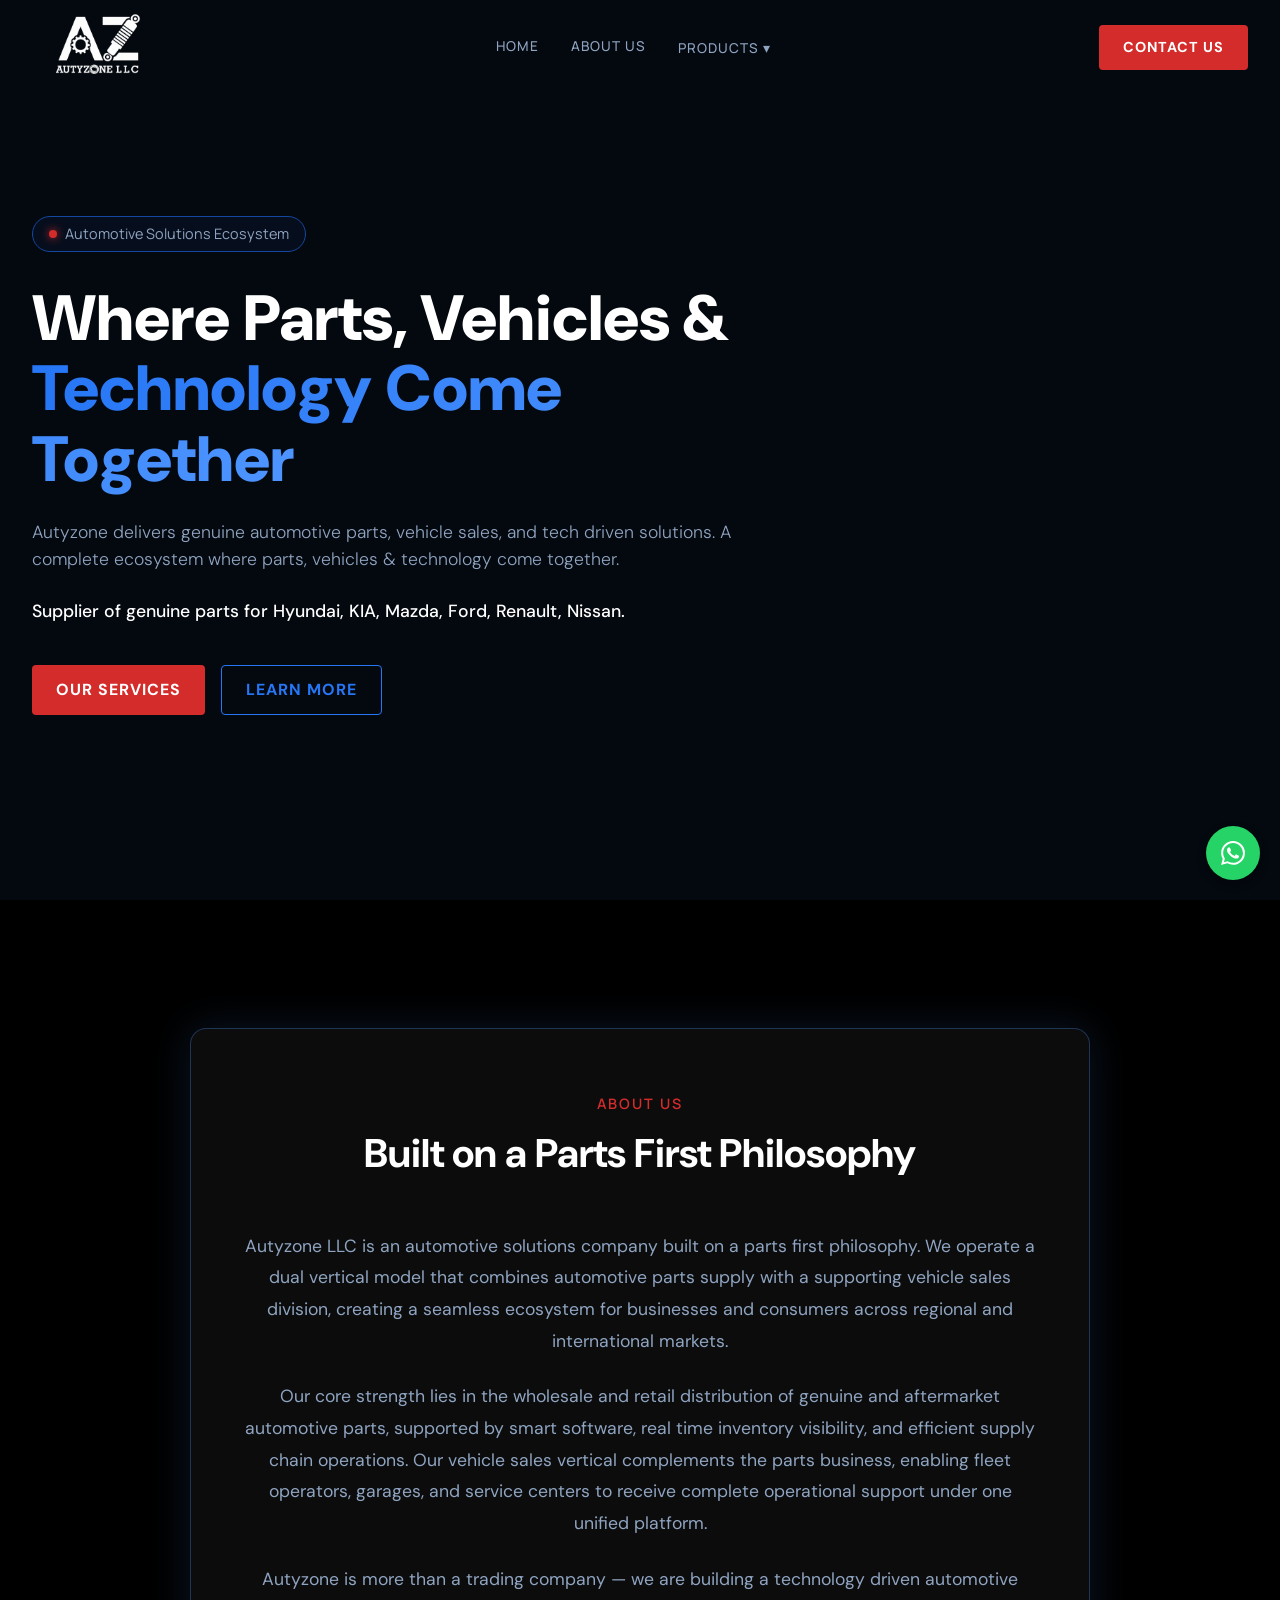
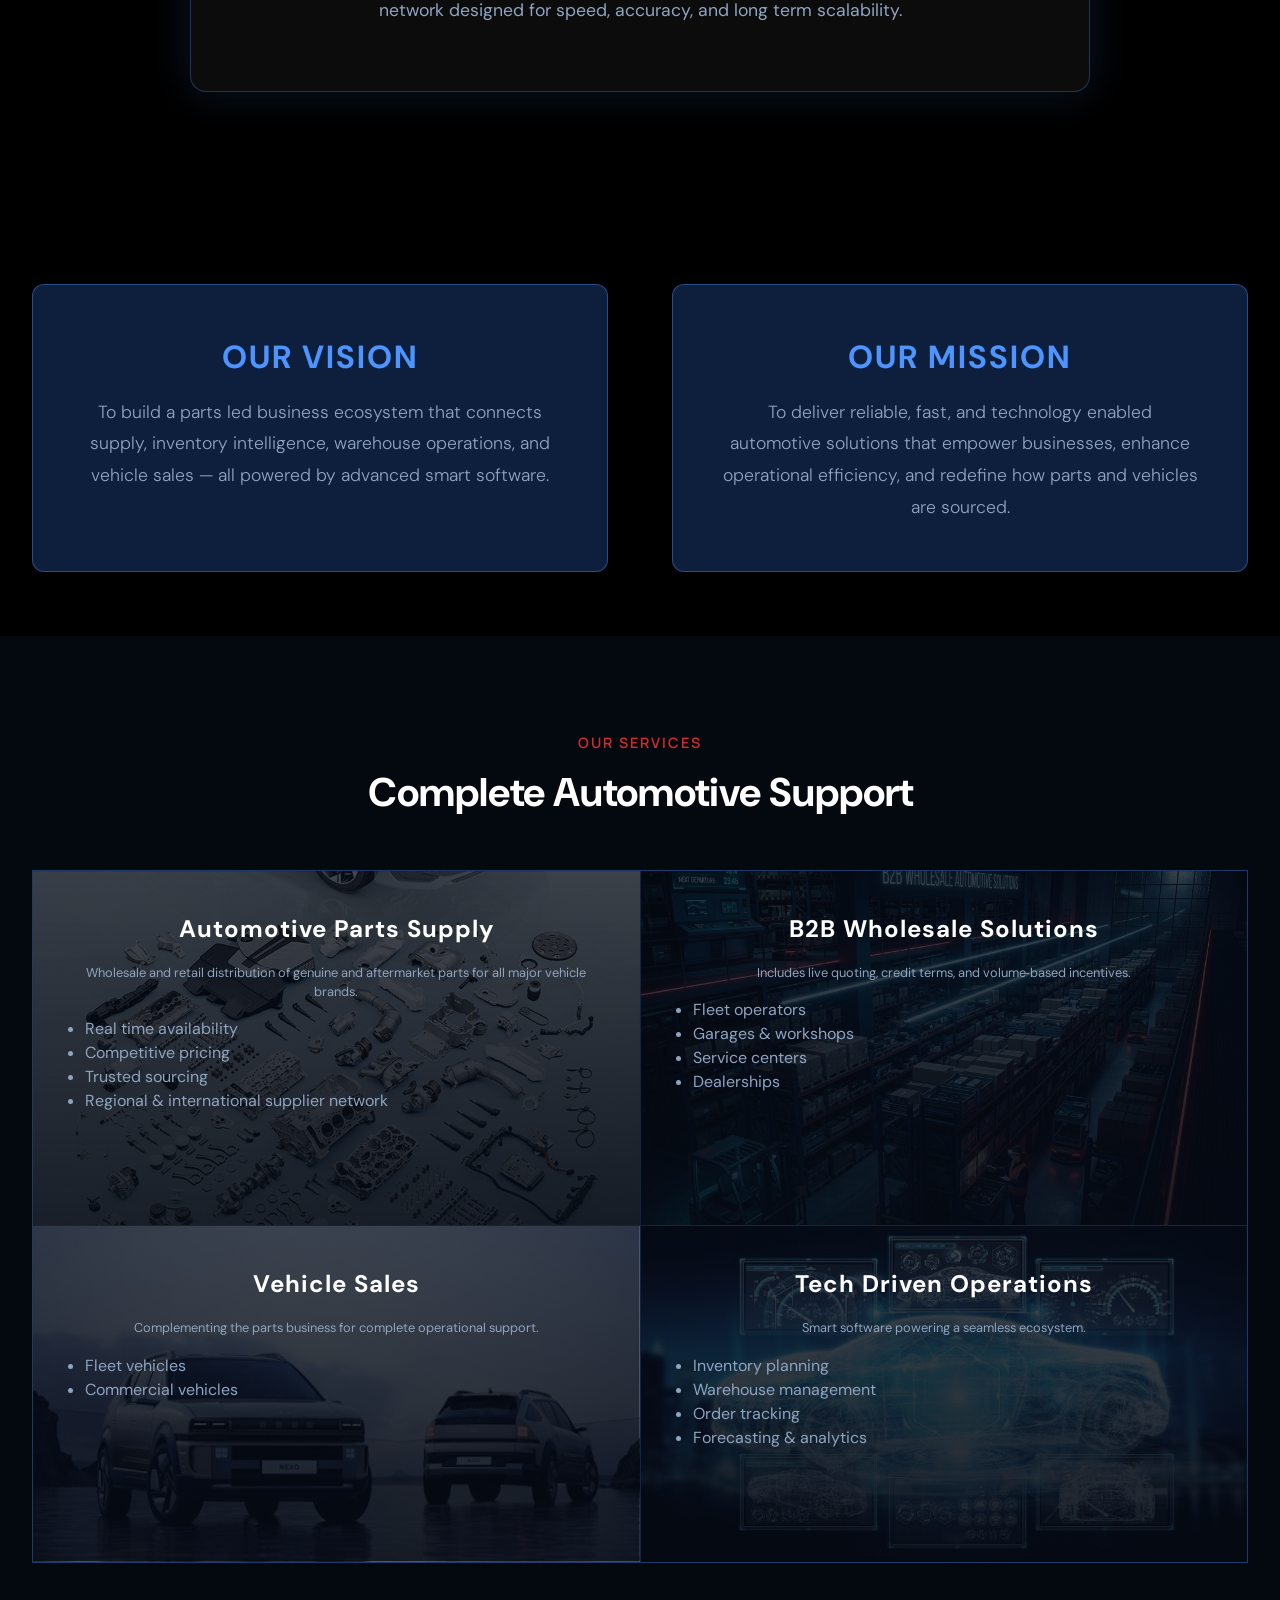
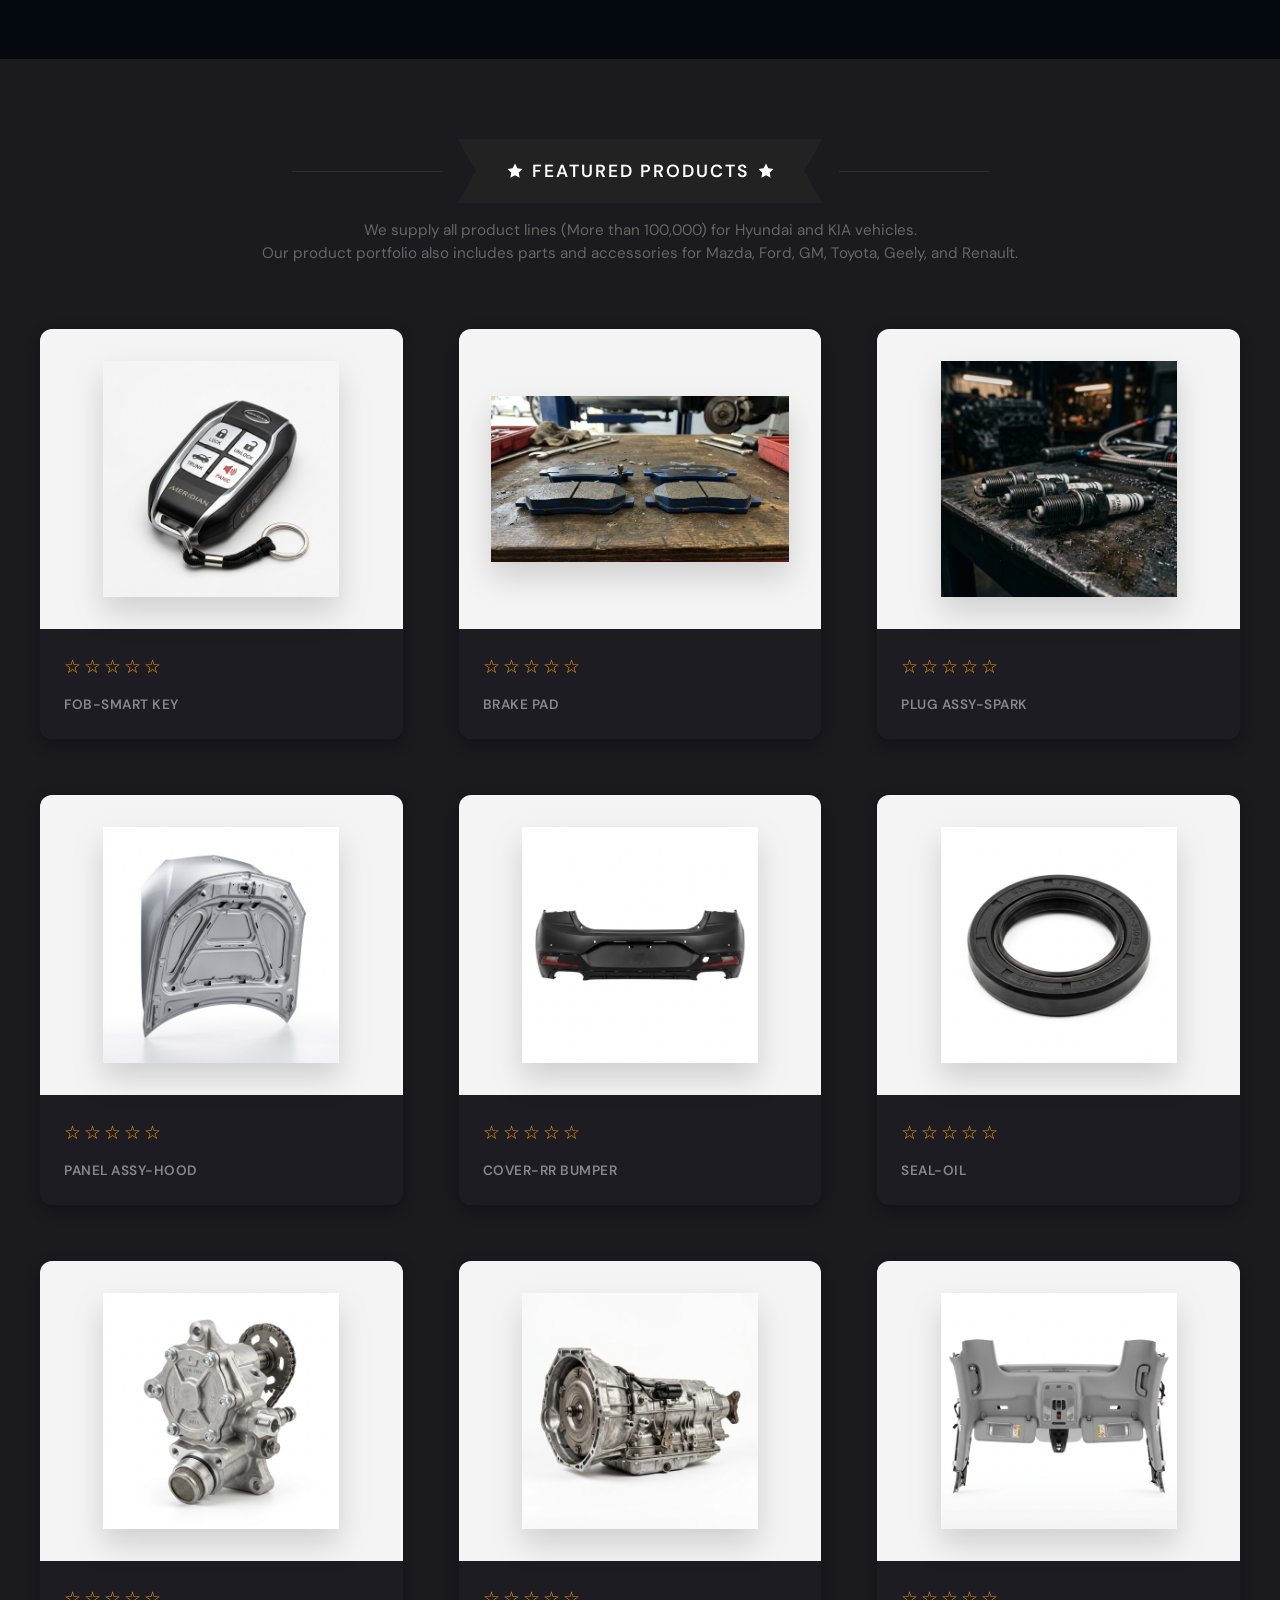
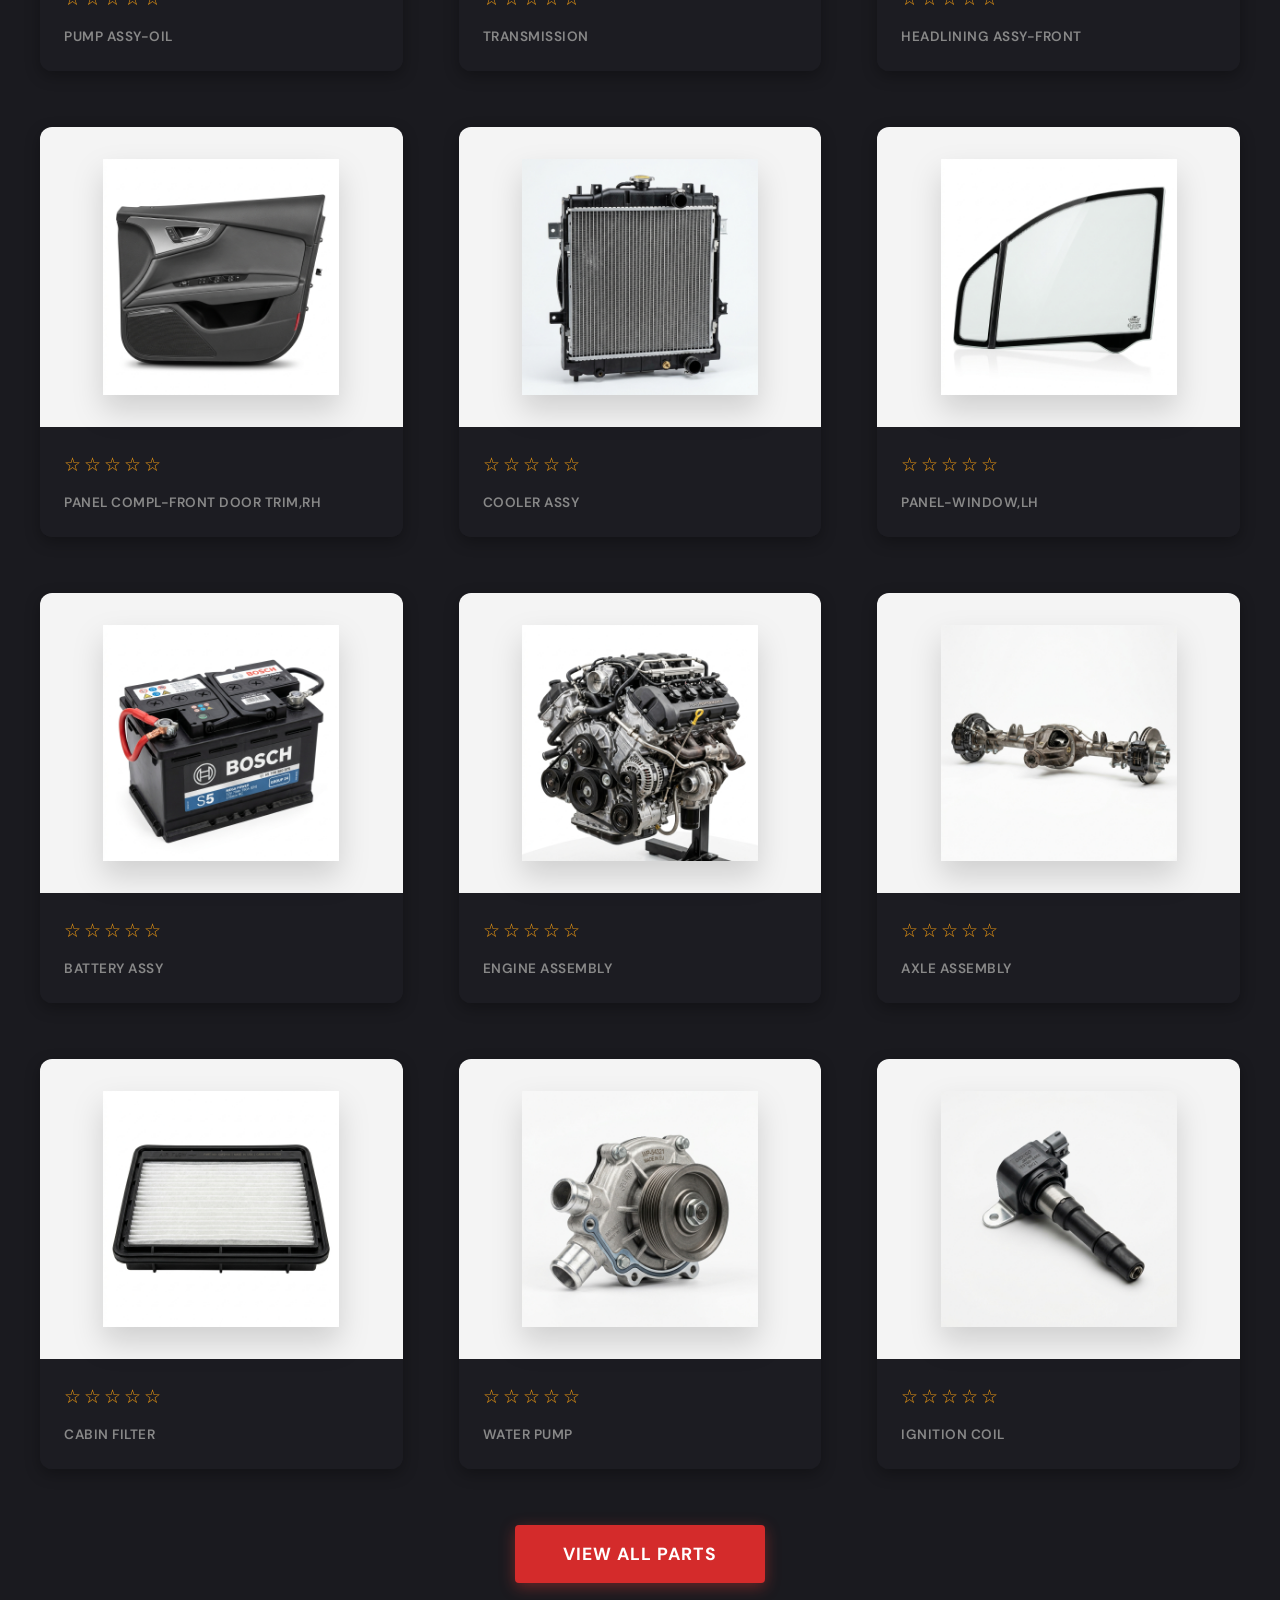
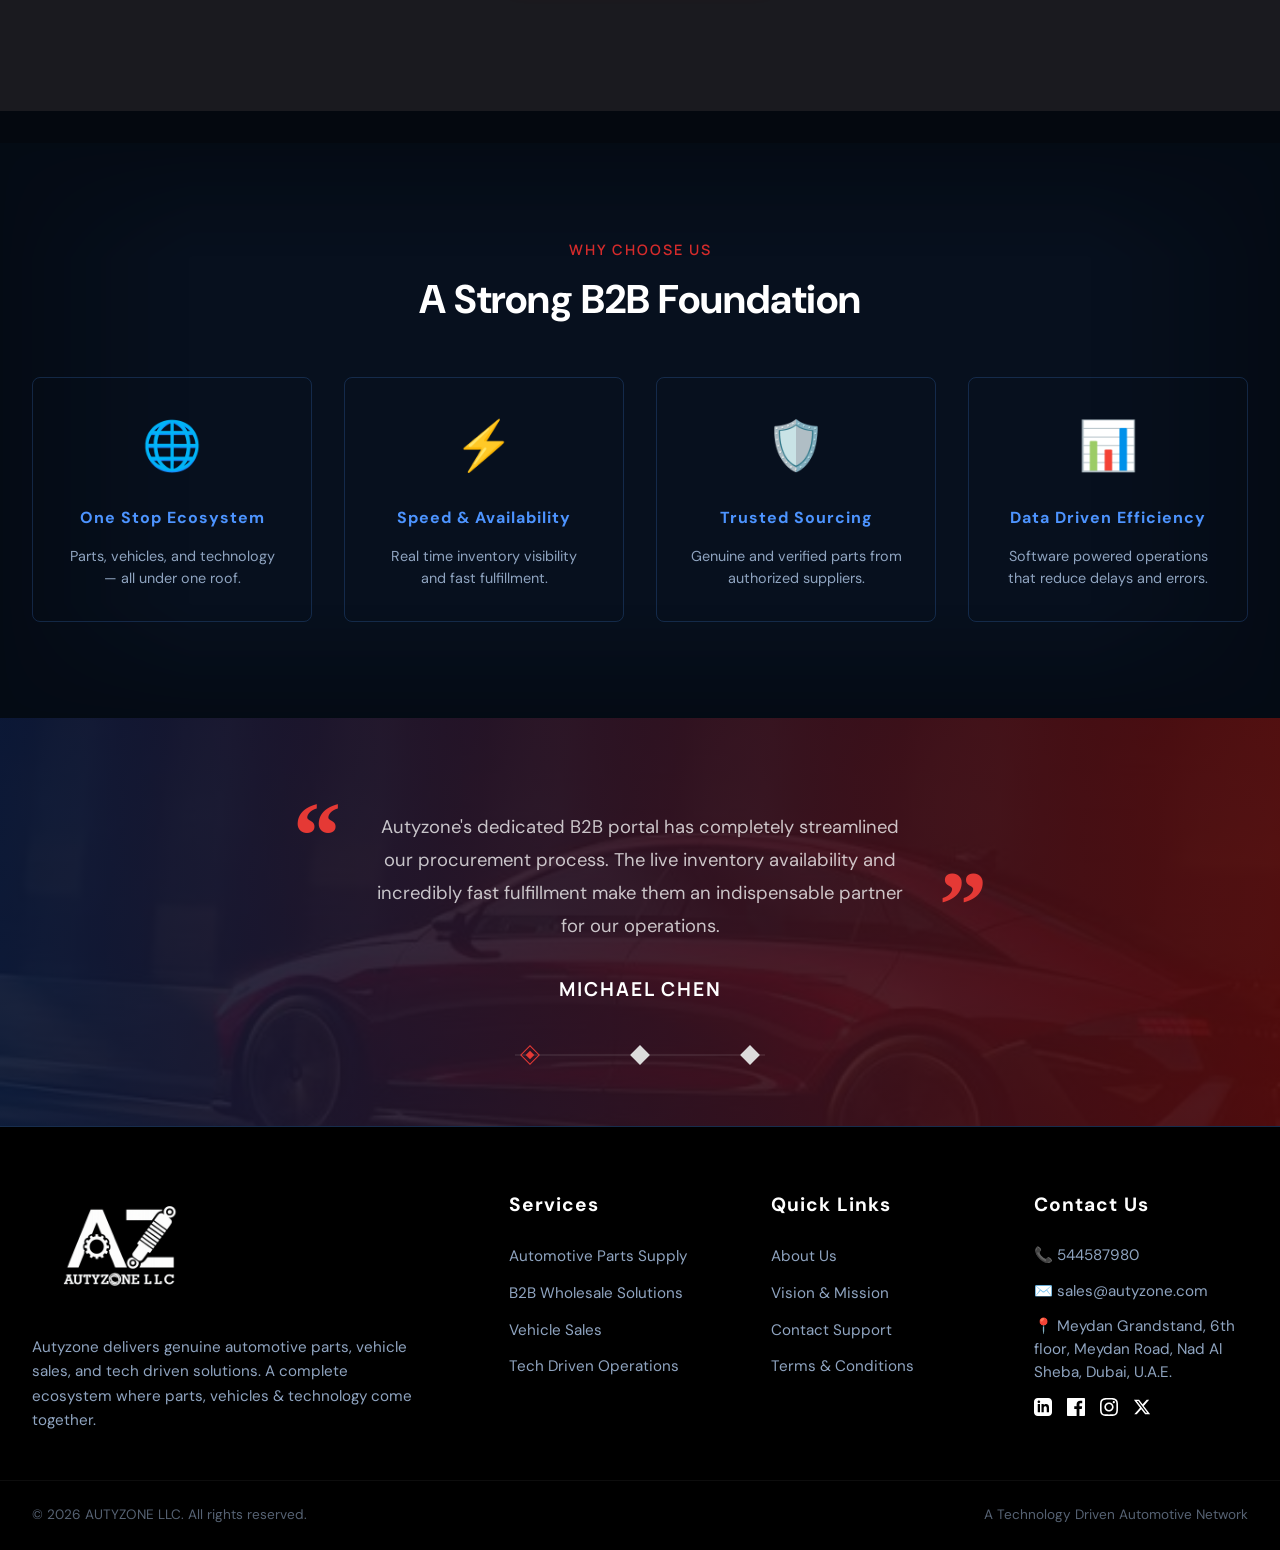
==== index.html @ 6ee0d65b "change" ====
<!DOCTYPE html>
<html lang="en">

<head>
  <meta charset="UTF-8">
  <meta name="viewport" content="width=device-width, initial-scale=1.0, maximum-scale=1.0, user-scalable=no">
  <title>AUTYZONE | Automotive Solutions Ecosystem</title>
  <meta name="description"
    content="Autyzone delivers genuine automotive parts, vehicle sales, and tech driven solutions.">

  <link rel="preconnect" href="https://fonts.googleapis.com">
  <link rel="preconnect" href="https://fonts.gstatic.com" crossorigin>
  <link
    href="https://fonts.googleapis.com/css2?family=DM+Sans:opsz,wght@9..40,300;9..40,400;9..40,500;9..40,700&family=Manrope:wght@300;400;500;600;700&display=swap"
    rel="stylesheet">

  <link rel="stylesheet" href="style.css">
</head>

<body>

  <!-- SECTION 1: STICKY HEADER / NAV -->
  <header class="navbar">
    <div class="nav-container">
      <div class="logo-area">
        <img src="media/logo2.png" alt="Autyzone Logo" class="brand-logo">
      </div>

      <button class="mobile-menu-btn" onclick="this.parentElement.classList.toggle('active')">
        <svg width="28" height="28" viewBox="0 0 24 24" fill="none" stroke="currentColor" stroke-width="2"
          stroke-linecap="round" stroke-linejoin="round">
          <line x1="3" y1="12" x2="21" y2="12"></line>
          <line x1="3" y1="6" x2="21" y2="6"></line>
          <line x1="3" y1="18" x2="21" y2="18"></line>
        </svg>
      </button>
      <nav class="nav-links">
        <a href="#home">Home</a>
        <a href="about.html">About Us</a>
        <div class="dropdown">
          <a href="#products" class="dropbtn">Products ▾</a>
          <div class="dropdown-content">
            <a href="parts.html">Automotive Parts Supply</a>
            <a href="wholesale.html">B2B Wholesale Solutions</a>
            <a href="vehicle.html">Vehicle Sales</a>
            <a href="tech.html">Tech Driven Operations</a>
          </div>
        </div>
      </nav>
      <div class="nav-actions">
        <a href="contact.html" class="btn btn-primary btn-shop-now">CONTACT US</a>
      </div>
    </div>
  </header>

  <!-- SECTION 2: HERO BANNER -->
  <section class="hero-section" id="home">
    <div class="hero-bg">
      <video class="hero-bg-video" autoplay loop muted playsinline
        style="position: absolute; top: 0; left: 0; width: 100%; height: 100%; object-fit: cover; z-index: 0;">
        <source src="media/banner 5.mp4" type="video/mp4">
      </video>
      <div class="hero-bg-overlay"></div>
    </div>

    <div class="hero-content">
      <div class="hero-left full-width">
        <div class="pill-badge">
          <span class="pulse-dot"></span>
          Automotive Solutions Ecosystem
        </div>
        <h1>
          <span class="h1-line1">Where Parts, Vehicles &</span><br>
          <span class="h1-line2">Technology Come Together</span>
        </h1>
        <p class="hero-body">
          Autyzone delivers genuine automotive parts, vehicle sales, and tech driven solutions. A complete ecosystem
          where parts, vehicles & technology come together.<br><br>
          <span style="font-weight: 500; color: #fff;">Supplier of genuine parts for Hyundai, KIA, Mazda, Ford, Renault, Nissan.</span>
        </p>
        <div class="hero-buttons">
          <a href="#services" class="btn btn-primary btn-explore">OUR SERVICES</a>
          <a href="about.html" class="btn btn-ghost btn-shop-model">LEARN MORE</a>
        </div>
      </div>
    </div>
  </section>

  <!-- SECTION 3: ABOUT US -->
  <section class="about-section" id="about">
    <div class="about-bg">
      <div class="about-bg-overlay"></div>
    </div>
    <div class="container about-container">
      <div class="section-header">
        <span class="eyebrow">ABOUT US</span>
        <h2 class="section-title">Built on a Parts First Philosophy</h2>
      </div>
      <div class="about-text">
        <p style="margin-bottom: 1.5rem;">Autyzone LLC is an automotive solutions company built on a parts first
          philosophy. We operate a dual vertical model that combines automotive parts supply with a supporting vehicle
          sales division, creating a seamless ecosystem for businesses and consumers across regional and international
          markets.</p>
        <p style="margin-bottom: 1.5rem;">Our core strength lies in the wholesale and retail distribution of genuine and
          aftermarket automotive parts, supported by smart software, real time inventory visibility, and efficient
          supply chain operations. Our vehicle sales vertical complements the parts business, enabling fleet operators,
          garages, and service centers to receive complete operational support under one unified platform.</p>
        <p>Autyzone is more than a trading company — we are building a technology driven automotive network designed for
          speed, accuracy, and long term scalability.</p>

      </div>
    </div>
  </section>

  <!-- SECTION 4: VISION & MISSION -->
  <section class="vision-section" id="vision">
    <div class="vision-bg">
      <div class="vision-bg-overlay"></div>
    </div>
    <div class="container vision-container">
      <div class="vision-grid">
        <div class="vision-card">
          <h3 class="vision-title">OUR VISION</h3>
          <p class="vision-text">To build a parts led business ecosystem that connects supply, inventory intelligence,
            warehouse operations, and vehicle sales — all powered by advanced smart software.</p>
        </div>
        <div class="vision-card">
          <h3 class="vision-title">OUR MISSION</h3>
          <p class="vision-text">To deliver reliable, fast, and technology enabled automotive solutions that empower
            businesses, enhance operational efficiency, and redefine how parts and vehicles are sourced.</p>
        </div>
      </div>
    </div>
  </section>

  <!-- SECTION 5: OUR SERVICES -->
  <section class="categories-section" id="services">
    <div class="container">
      <div class="section-header">
        <span class="eyebrow">OUR SERVICES</span>
        <h2 class="section-title">Complete Automotive Support</h2>
      </div>
      <div class="category-grid">
        <div class="category-card"
          style="text-align: left; background-image: linear-gradient(rgba(5, 10, 20, 0.75), rgba(5, 10, 20, 0.9)), url('media/Automotive Parts Supply.webp'); background-size: cover; background-position: center;">

          <h3 class="cat-title" style="font-size: 1.5rem; text-align: center; margin-bottom: 1rem;">Automotive Parts
            Supply</h3>
          <p class="cat-count" style="margin-bottom: 1rem; text-align: center;">Wholesale and retail distribution of
            genuine and aftermarket parts for all major vehicle brands.</p>
          <ul style="color: var(--text-muted); padding-left: 20px; list-style-type: disc;">
            <li>Real time availability</li>
            <li>Competitive pricing</li>
            <li>Trusted sourcing</li>
            <li>Regional & international supplier network</li>
          </ul>
          <div class="service-action" style="text-align: center; margin-top: 1.5rem;">
            <a href="parts.html" class="btn btn-primary btn-explore-service">VIEW PRODUCTS</a>
          </div>
          <div class="hover-bar"></div>
        </div>
        <div class="category-card"
          style="text-align: left; background-image: linear-gradient(rgba(5, 10, 20, 0.75), rgba(5, 10, 20, 0.9)), url('media/b2b_wholesale_bg.png'); background-size: cover; background-position: center;">

          <h3 class="cat-title" style="font-size: 1.5rem; text-align: center; margin-bottom: 1rem;">B2B Wholesale
            Solutions</h3>
          <p class="cat-count" style="margin-bottom: 1rem; text-align: center;">Includes live quoting, credit terms, and
            volume‑based incentives.</p>
          <ul style="color: var(--text-muted); padding-left: 20px; list-style-type: disc;">
            <li>Fleet operators</li>
            <li>Garages & workshops</li>
            <li>Service centers</li>
            <li>Dealerships</li>
          </ul>
          <div class="service-action" style="text-align: center; margin-top: 1.5rem;">
            <a href="wholesale.html" class="btn btn-primary btn-explore-service">VIEW PRODUCTS</a>
          </div>
          <div class="hover-bar"></div>
        </div>
        <div class="category-card"
          style="text-align: left; background-image: linear-gradient(rgba(5, 10, 20, 0.75), rgba(5, 10, 20, 0.9)), url('media/Vehicle Sales.jpg'); background-size: cover; background-position: center;">

          <h3 class="cat-title" style="font-size: 1.5rem; text-align: center; margin-bottom: 1rem;">Vehicle Sales</h3>
          <p class="cat-count" style="margin-bottom: 1rem; text-align: center;">Complementing the parts business for
            complete operational support.</p>
          <ul style="color: var(--text-muted); padding-left: 20px; list-style-type: disc;">
            <li>Fleet vehicles</li>
            <li>Commercial vehicles</li>
          </ul>
          <div class="service-action" style="text-align: center; margin-top: 1.5rem;">
            <a href="vehicle.html" class="btn btn-primary btn-explore-service">VIEW PRODUCTS</a>
          </div>
          <div class="hover-bar"></div>
        </div>
        <div class="category-card"
          style="text-align: left; background-image: linear-gradient(rgba(5, 10, 20, 0.75), rgba(5, 10, 20, 0.9)), url('media/Tech Driven Operations.jpg'); background-size: cover; background-position: center;">

          <h3 class="cat-title" style="font-size: 1.5rem; text-align: center; margin-bottom: 1rem;">Tech Driven
            Operations</h3>
          <p class="cat-count" style="margin-bottom: 1rem; text-align: center;">Smart software powering a seamless
            ecosystem.</p>
          <ul style="color: var(--text-muted); padding-left: 20px; list-style-type: disc;">
            <li>Inventory planning</li>
            <li>Warehouse management</li>
            <li>Order tracking</li>
            <li>Forecasting & analytics</li>
          </ul>
          <div class="service-action" style="text-align: center; margin-top: 1.5rem;">
            <a href="tech.html" class="btn btn-primary btn-explore-service">VIEW PRODUCTS</a>
          </div>
          <div class="hover-bar"></div>
        </div>
      </div>
    </div>
  </section>

  <!-- FEATURED PRODUCTS -->
  <section class="featured-products-section">
    <div class="container">
      <div class="ribbon-container">
        <div class="ribbon-line"></div>
        <div class="ribbon-banner">
          <svg width="18" height="18" viewBox="0 0 24 24" fill="currentColor" stroke="none" style="margin-right: 8px;">
            <polygon
              points="12 2 15.09 8.26 22 9.27 17 14.14 18.18 21.02 12 17.77 5.82 21.02 7 14.14 2 9.27 8.91 8.26 12 2">
            </polygon>
          </svg>
          FEATURED PRODUCTS
          <svg width="18" height="18" viewBox="0 0 24 24" fill="currentColor" stroke="none" style="margin-left: 8px;">
            <polygon
              points="12 2 15.09 8.26 22 9.27 17 14.14 18.18 21.02 12 17.77 5.82 21.02 7 14.14 2 9.27 8.91 8.26 12 2">
            </polygon>
          </svg>
        </div>
        <div class="ribbon-line"></div>
      </div>
      <p class="featured-subtitle">We supply all product lines (More than 100,000) for Hyundai and KIA
        vehicles.<br>Our product portfolio also includes parts and accessories for Mazda, Ford, GM, Toyota, Geely, and
        Renault.</p>

      <div class="fp-grid">
        <!-- Product 1 -->
        <div class="fp-card">
          <div class="fp-image-wrap">
            <a href="parts.html" class="fp-shop-btn">SHOP NOW</a>
            <img src="media/fob_smart_key_1781064190734.png" alt="FOB-SMART KEY">
          </div>
          <div class="fp-content">
            <div class="fp-stars">☆☆☆☆☆</div>
            <h4 class="fp-title">FOB-SMART KEY</h4>
          </div>
        </div>
        <!-- Product 2 -->
        <div class="fp-card">
          <div class="fp-image-wrap">
            <a href="parts.html" class="fp-shop-btn">SHOP NOW</a>
            <img src="media/brake_pads.jpeg" alt="Brake pad">
          </div>
          <div class="fp-content">
            <div class="fp-stars">☆☆☆☆☆</div>
            <h4 class="fp-title">Brake pad</h4>
          </div>
        </div>
        <!-- Product 3 -->
        <div class="fp-card">
          <div class="fp-image-wrap">
            <a href="parts.html" class="fp-shop-btn">SHOP NOW</a>
            <img src="media/spark_plugs.png" alt="PLUG ASSY-SPARK">
          </div>
          <div class="fp-content">
            <div class="fp-stars">☆☆☆☆☆</div>
            <h4 class="fp-title">PLUG ASSY-SPARK</h4>
          </div>
        </div>
        <!-- Product 4 -->
        <div class="fp-card">
          <div class="fp-image-wrap">
            <a href="parts.html" class="fp-shop-btn">SHOP NOW</a>
            <img src="media/hood_panel_1781064204504.png" alt="PANEL ASSY-HOOD">
          </div>
          <div class="fp-content">
            <div class="fp-stars">☆☆☆☆☆</div>
            <h4 class="fp-title">PANEL ASSY-HOOD</h4>
          </div>
        </div>
        <!-- Product 5 -->
        <div class="fp-card">
          <div class="fp-image-wrap">
            <a href="parts.html" class="fp-shop-btn">SHOP NOW</a>
            <img src="media/bumper_cover_1781064217724.png" alt="COVER-RR BUMPER">
          </div>
          <div class="fp-content">
            <div class="fp-stars">☆☆☆☆☆</div>
            <h4 class="fp-title">COVER-RR BUMPER</h4>
          </div>
        </div>
        <!-- Product 6 -->
        <div class="fp-card">
          <div class="fp-image-wrap">
            <a href="parts.html" class="fp-shop-btn">SHOP NOW</a>
            <img src="media/oil_seal_1781064230039.png" alt="SEAL-OIL">
          </div>
          <div class="fp-content">
            <div class="fp-stars">☆☆☆☆☆</div>
            <h4 class="fp-title">SEAL-OIL</h4>
          </div>
        </div>
        <!-- Product 7 -->
        <div class="fp-card">
          <div class="fp-image-wrap">
            <a href="parts.html" class="fp-shop-btn">SHOP NOW</a>
            <img src="media/oil_pump_1781064251643.png" alt="PUMP ASSY-OIL">
          </div>
          <div class="fp-content">
            <div class="fp-stars">☆☆☆☆☆</div>
            <h4 class="fp-title">PUMP ASSY-OIL</h4>
          </div>
        </div>
        <!-- Product 8 -->
        <div class="fp-card">
          <div class="fp-image-wrap">
            <a href="parts.html" class="fp-shop-btn">SHOP NOW</a>
            <img src="media/transmission_1781064264259.png" alt="TRANSMISSION">
          </div>
          <div class="fp-content">
            <div class="fp-stars">☆☆☆☆☆</div>
            <h4 class="fp-title">TRANSMISSION</h4>
          </div>
        </div>
        <!-- Product 9 -->
        <div class="fp-card">
          <div class="fp-image-wrap">
            <a href="parts.html" class="fp-shop-btn">SHOP NOW</a>
            <img src="media/headlining_1781064443248.png" alt="HEADLINING ASSY-FRONT">
          </div>
          <div class="fp-content">
            <div class="fp-stars">☆☆☆☆☆</div>
            <h4 class="fp-title">HEADLINING ASSY-FRONT</h4>
          </div>
        </div>
        <!-- Product 10 -->
        <div class="fp-card">
          <div class="fp-image-wrap">
            <a href="parts.html" class="fp-shop-btn">SHOP NOW</a>
            <img src="media/door_trim_1781064419153.png" alt="PANEL COMPL-FRONT DOOR TRIM,RH">
          </div>
          <div class="fp-content">
            <div class="fp-stars">☆☆☆☆☆</div>
            <h4 class="fp-title">PANEL COMPL-FRONT DOOR TRIM,RH</h4>
          </div>
        </div>
        <!-- Product 11 -->
        <div class="fp-card">
          <div class="fp-image-wrap">
            <a href="parts.html" class="fp-shop-btn">SHOP NOW</a>
            <img src="media/cooler_assy_1781064291440.png" alt="COOLER ASSY">
          </div>
          <div class="fp-content">
            <div class="fp-stars">☆☆☆☆☆</div>
            <h4 class="fp-title">COOLER ASSY</h4>
          </div>
        </div>
        <!-- Product 12 -->
        <div class="fp-card">
          <div class="fp-image-wrap">
            <a href="parts.html" class="fp-shop-btn">SHOP NOW</a>
            <img src="media/window_panel_1781064429383.png" alt="PANEL-WINDOW,LH">
          </div>
          <div class="fp-content">
            <div class="fp-stars">☆☆☆☆☆</div>
            <h4 class="fp-title">PANEL-WINDOW,LH</h4>
          </div>
        </div>
        <!-- Product 13 -->
        <div class="fp-card">
          <div class="fp-image-wrap">
            <a href="parts.html" class="fp-shop-btn">SHOP NOW</a>
            <img src="media/battery_assy_1781064277968.png" alt="BATTERY ASSY">
          </div>
          <div class="fp-content">
            <div class="fp-stars">☆☆☆☆☆</div>
            <h4 class="fp-title">BATTERY ASSY</h4>
          </div>
        </div>
        <!-- Product -->
        <div class="fp-card">
          <div class="fp-image-wrap">
            <a href="parts.html" class="fp-shop-btn">SHOP NOW</a>
            <img src="media/engine_assy_1781065793171.png" alt="ENGINE ASSEMBLY">
          </div>
          <div class="fp-content">
            <div class="fp-stars">☆☆☆☆☆</div>
            <h4 class="fp-title">ENGINE ASSEMBLY</h4>
          </div>
        </div>
        <!-- Product -->
        <div class="fp-card">
          <div class="fp-image-wrap">
            <a href="parts.html" class="fp-shop-btn">SHOP NOW</a>
            <img src="media/axle_assy_1781065803925.png" alt="AXLE ASSEMBLY">
          </div>
          <div class="fp-content">
            <div class="fp-stars">☆☆☆☆☆</div>
            <h4 class="fp-title">AXLE ASSEMBLY</h4>
          </div>
        </div>
        <!-- Product -->
        <div class="fp-card">
          <div class="fp-image-wrap">
            <a href="parts.html" class="fp-shop-btn">SHOP NOW</a>
            <img src="media/cabin_filter_1781065816476.png" alt="CABIN FILTER">
          </div>
          <div class="fp-content">
            <div class="fp-stars">☆☆☆☆☆</div>
            <h4 class="fp-title">CABIN FILTER</h4>
          </div>
        </div>
        <!-- Product -->
        <div class="fp-card">
          <div class="fp-image-wrap">
            <a href="parts.html" class="fp-shop-btn">SHOP NOW</a>
            <img src="media/water_pump.png" alt="WATER PUMP">
          </div>
          <div class="fp-content">
            <div class="fp-stars">☆☆☆☆☆</div>
            <h4 class="fp-title">WATER PUMP</h4>
          </div>
        </div>
        <!-- Product -->
        <div class="fp-card">
          <div class="fp-image-wrap">
            <a href="parts.html" class="fp-shop-btn">SHOP NOW</a>
            <img src="media/ignition_coil.png" alt="IGNITION COIL">
          </div>
          <div class="fp-content">
            <div class="fp-stars">☆☆☆☆☆</div>
            <h4 class="fp-title">IGNITION COIL</h4>
          </div>
        </div>
      </div>
      <div style="text-align: center; margin-top: 3.5rem;">
        <a href="parts.html" class="btn btn-primary"
          style="padding: 1rem 3rem; font-size: 1.1rem; font-family: var(--font-display); letter-spacing: 1px; box-shadow: 0 4px 15px rgba(229, 57, 53, 0.4);">VIEW
          ALL PARTS</a>
      </div>
    </div>
  </section>

  <!-- SECTION 6: WHY CHOOSE US -->
  <section class="why-section" id="why-us" style="position: relative; overflow: hidden;">
    <div class="why-bg">
      <div class="why-bg-overlay"></div>
    </div>
    <div class="container" style="position: relative; z-index: 10;">
      <div class="section-header">
        <span class="eyebrow">WHY CHOOSE US</span>
        <h2 class="section-title">A Strong B2B Foundation</h2>
      </div>
      <div class="features-grid">
        <div class="feature-card">
          <div class="feat-icon">🌐</div>
          <h3 class="feat-title">One Stop Ecosystem</h3>
          <p class="feat-desc">Parts, vehicles, and technology — all under one roof.</p>
        </div>
        <div class="feature-card">
          <div class="feat-icon">⚡</div>
          <h3 class="feat-title">Speed & Availability</h3>
          <p class="feat-desc">Real time inventory visibility and fast fulfillment.</p>
        </div>
        <div class="feature-card">
          <div class="feat-icon">🛡️</div>
          <h3 class="feat-title">Trusted Sourcing</h3>
          <p class="feat-desc">Genuine and verified parts from authorized suppliers.</p>
        </div>
        <div class="feature-card">
          <div class="feat-icon">📊</div>
          <h3 class="feat-title">Data Driven Efficiency</h3>
          <p class="feat-desc">Software powered operations that reduce delays and errors.</p>
        </div>
      </div>
    </div>
  </section>

  <!-- TESTIMONIAL SECTION -->
  <section class="testimonial-section">
    <div class="testimonial-content-wrapper">
      <div class="testimonial-slider">
        <!-- Slide 1 -->
        <div class="testimonial-slide active">
          <div class="testimonial-body">
            <span class="quote-mark">“</span>
            <p class="testimonial-text">
              Autyzone's dedicated B2B portal has completely streamlined our procurement process. The live inventory availability and incredibly fast fulfillment make them an indispensable partner for our operations.
            </p>
            <span class="quote-mark right">”</span>
          </div>
          <h4 class="testimonial-author">MICHAEL CHEN</h4>
        </div>

        <!-- Slide 2 -->
        <div class="testimonial-slide">
          <div class="testimonial-body">
            <span class="quote-mark">“</span>
            <p class="testimonial-text">
              Autyzone has completely transformed how we source parts for our fleet. The speed of delivery and
              reliability is unmatched in the industry. Highly recommend their services!
            </p>
            <span class="quote-mark right">”</span>
          </div>
          <h4 class="testimonial-author">MARK JOHNSON</h4>
        </div>

        <!-- Slide 3 -->
        <div class="testimonial-slide">
          <div class="testimonial-body">
            <span class="quote-mark">“</span>
            <p class="testimonial-text">
              Autyzone's commitment to quality and service has been a game-changer for our business. Their seamless ordering process and prompt delivery give us the confidence we need.
            </p>
            <span class="quote-mark right">”</span>
          </div>
          <h4 class="testimonial-author">AHMED KHALIL</h4>
        </div>
      </div>

      <div class="testimonial-indicators">
        <div class="indicator-line"></div>
        <div class="indicator-dot active" onclick="goToSlide(0)"></div>
        <div class="indicator-dot" onclick="goToSlide(1)"></div>
        <div class="indicator-dot" onclick="goToSlide(2)"></div>
      </div>
    </div>
  </section>

  <!-- SECTION 7: FOOTER -->
  <footer class="footer">
    <div class="container footer-grid">
      <div class="footer-col brand-col">
        <div class="logo-area">
          <img src="media/logo2.png" alt="Autyzone Logo" class="brand-logo-footer">
        </div>
        <p class="footer-desc">Autyzone delivers genuine automotive parts, vehicle sales, and tech driven solutions. A
          complete ecosystem where parts, vehicles & technology come together.</p>

      </div>

      <div class="footer-col">
        <h4 class="footer-heading">Services</h4>
        <ul class="footer-links">
          <li><a href="#services">Automotive Parts Supply</a></li>
          <li><a href="#services">B2B Wholesale Solutions</a></li>
          <li><a href="#services">Vehicle Sales</a></li>
          <li><a href="#services">Tech Driven Operations</a></li>
        </ul>
      </div>

      <div class="footer-col">
        <h4 class="footer-heading">Quick Links</h4>
        <ul class="footer-links">
          <li><a href="about.html">About Us</a></li>
          <li><a href="#vision">Vision & Mission</a></li>
          <li><a href="#contact">Contact Support</a></li>
          <li><a href="#">Terms & Conditions</a></li>
        </ul>
      </div>

      <div class="footer-col" id="contact">
        <h4 class="footer-heading">Contact Us</h4>
        <ul class="footer-links contact-links">
          <li>📞 544587980</li>
          <li>✉️ sales@autyzone.com</li>
          <li>📍 Meydan Grandstand, 6th floor, Meydan Road, Nad Al Sheba, Dubai, U.A.E.</li>
        </ul>
        <div class="social-links" style="margin-top: 15px; display: flex; gap: 15px;">
          <a href="https://www.linkedin.com/in/autyzone-undefined-22055b412/" target="_blank"
            style="color: white; transition: color 0.3s;" onmouseover="this.style.color='#0a66c2'"
            onmouseout="this.style.color='white'" title="LinkedIn">
            <svg width="18" height="18" viewBox="0 0 24 24" fill="currentColor">
              <path
                d="M19 0h-14c-2.761 0-5 2.239-5 5v14c0 2.761 2.239 5 5 5h14c2.762 0 5-2.239 5-5v-14c0-2.761-2.238-5-5-5zm-11 19h-3v-11h3v11zm-1.5-12.268c-.966 0-1.75-.79-1.75-1.764s.784-1.764 1.75-1.764 1.75.79 1.75 1.764-.783 1.764-1.75 1.764zm13.5 12.268h-3v-5.604c0-3.368-4-3.113-4 0v5.604h-3v-11h3v1.765c1.396-2.586 7-2.777 7 2.476v6.759z" />
            </svg>
          </a>
          <a href="#" target="_blank" style="color: white; transition: color 0.3s;"
            onmouseover="this.style.color='#1877F2'" onmouseout="this.style.color='white'" title="Facebook">
            <svg width="18" height="18" viewBox="0 0 24 24" fill="currentColor">
              <path
                d="M22.675 0h-21.35c-.732 0-1.325.593-1.325 1.325v21.351c0 .731.593 1.324 1.325 1.324h11.495v-9.294h-3.128v-3.622h3.128v-2.671c0-3.1 1.893-4.788 4.659-4.788 1.325 0 2.463.099 2.795.143v3.24l-1.918.001c-1.504 0-1.795.715-1.795 1.763v2.312h3.587l-.467 3.622h-3.12v9.293h6.116c.73 0 1.323-.593 1.323-1.325v-21.35c0-.732-.593-1.325-1.325-1.325z" />
            </svg>
          </a>
          <a href="#" target="_blank" style="color: white; transition: color 0.3s;"
            onmouseover="this.style.color='#E1306C'" onmouseout="this.style.color='white'" title="Instagram">
            <svg width="18" height="18" viewBox="0 0 24 24" fill="currentColor">
              <path
                d="M12 2.163c3.204 0 3.584.012 4.85.07 3.252.148 4.771 1.691 4.919 4.919.058 1.265.069 1.645.069 4.849 0 3.205-.012 3.584-.069 4.849-.149 3.225-1.664 4.771-4.919 4.919-1.266.058-1.644.07-4.85.07-3.204 0-3.584-.012-4.849-.07-3.26-.149-4.771-1.699-4.919-4.92-.058-1.265-.07-1.644-.07-4.849 0-3.204.013-3.583.07-4.849.149-3.227 1.664-4.771 4.919-4.919 1.266-.057 1.645-.069 4.849-.069zm0-2.163c-3.259 0-3.667.014-4.947.072-4.358.2-6.78 2.618-6.98 6.98-.059 1.281-.073 1.689-.073 4.948 0 3.259.014 3.668.072 4.948.2 4.358 2.618 6.78 6.98 6.98 1.281.058 1.689.072 4.948.072 3.259 0 3.668-.014 4.948-.072 4.354-.2 6.782-2.618 6.979-6.98.059-1.28.073-1.689.073-4.948 0-3.259-.014-3.667-.072-4.947-.196-4.354-2.617-6.78-6.979-6.98-1.281-.059-1.69-.073-4.949-.073zm0 5.838c-3.403 0-6.162 2.759-6.162 6.162s2.759 6.163 6.162 6.163 6.162-2.759 6.162-6.163c0-3.403-2.759-6.162-6.162-6.162zm0 10.162c-2.209 0-4-1.79-4-4 0-2.209 1.791-4 4-4s4 1.791 4 4c0 2.21-1.791 4-4 4zm6.406-11.845c-.796 0-1.441.645-1.441 1.44s.645 1.44 1.441 1.44c.795 0 1.439-.645 1.439-1.44s-.644-1.44-1.439-1.44z" />
            </svg>
          </a>
          <a href="#" target="_blank" style="color: white; transition: color 0.3s;"
            onmouseover="this.style.color='#1DA1F2'" onmouseout="this.style.color='white'" title="X">
            <svg width="18" height="18" viewBox="0 0 24 24" fill="currentColor">
              <path
                d="M18.244 2.25h3.308l-7.227 8.26 8.502 11.24H16.17l-5.214-6.817L4.99 21.75H1.68l7.73-8.835L1.254 2.25H8.08l4.713 6.231zm-1.161 17.52h1.833L7.084 4.126H5.117z" />
            </svg>
          </a>
        </div>

      </div>
    </div>
    <div class="footer-bottom">
      <div class="container flex-between">
        <p>&copy; 2026 AUTYZONE LLC. All rights reserved.</p>
        <p>A Technology Driven Automotive Network</p>
      </div>
    </div>
  </footer>

  <script src="script.js"></script>

  <script>
    // Testimonial Slider Logic
    let currentTestimonial = 0;
    let testimonialInterval;

    function goToSlide(index) {
      const slides = document.querySelectorAll('.testimonial-slide');
      const dots = document.querySelectorAll('.indicator-dot');

      if (!slides.length) return;

      slides[currentTestimonial].classList.remove('active');
      dots[currentTestimonial].classList.remove('active');

      currentTestimonial = index;

      slides[currentTestimonial].classList.add('active');
      dots[currentTestimonial].classList.add('active');

      resetInterval();
    }

    function nextSlide() {
      const slides = document.querySelectorAll('.testimonial-slide');
      if (!slides.length) return;
      goToSlide((currentTestimonial + 1) % slides.length);
    }

    function resetInterval() {
      clearInterval(testimonialInterval);
      testimonialInterval = setInterval(nextSlide, 5000);
    }

    document.addEventListener('DOMContentLoaded', () => {
      resetInterval();
    });
  </script>

  <a href="https://wa.me/971544587980" target="_blank" class="whatsapp-cta"
    style="position: fixed; bottom: 20px; right: 20px; background-color: #25D366; color: white; border-radius: 50%; padding: 15px; display: flex; align-items: center; justify-content: center; box-shadow: 0 4px 10px rgba(0,0,0,0.3); z-index: 1000; transition: transform 0.3s ease;"
    onmouseover="this.style.transform='scale(1.05)'" onmouseout="this.style.transform='scale(1)'">
    <svg width="24" height="24" viewBox="0 0 24 24" fill="currentColor">
      <path
        d="M17.472 14.382c-.297-.149-1.758-.867-2.03-.967-.273-.099-.471-.148-.67.15-.197.297-.767.966-.94 1.164-.173.199-.347.223-.644.075-.297-.15-1.255-.463-2.39-1.475-.883-.788-1.48-1.761-1.653-2.059-.173-.297-.018-.458.13-.606.134-.133.298-.347.446-.52.149-.174.198-.298.298-.497.099-.198.05-.371-.025-.52-.075-.149-.669-1.612-.916-2.207-.242-.579-.487-.5-.669-.51a12.8 12.8 0 0 0-.57-.01c-.198 0-.52.074-.792.372-.272.297-1.04 1.016-1.04 2.479 0 1.462 1.065 2.875 1.213 3.074.149.198 2.096 3.2 5.077 4.487.709.306 1.262.489 1.694.625.712.227 1.36.195 1.871.118.571-.085 1.758-.719 2.006-1.413.248-.694.248-1.289.173-1.413-.074-.124-.272-.198-.57-.347m-5.421 7.403h-.004a9.87 9.87 0 0 1-5.031-1.378l-.361-.214-3.741.982.998-3.648-.235-.374a9.86 9.86 0 0 1-1.51-5.26c.001-5.45 4.436-9.884 9.888-9.884 2.64 0 5.122 1.03 6.988 2.898a9.825 9.825 0 0 1 2.893 6.994c-.003 5.45-4.437 9.884-9.885 9.884m8.413-18.297A11.815 11.815 0 0 0 12.05 0C5.495 0 .16 5.335.157 11.892c0 2.096.547 4.142 1.588 5.945L.057 24l6.305-1.654a11.882 11.882 0 0 0 5.683 1.448h.005c6.554 0 11.89-5.335 11.893-11.893a11.821 11.821 0 0 0-3.48-8.413Z" />
    </svg>
  </a>
</body>

</html>
---- style.css ----
:root {
  --bg-primary: #04080f;
  --bg-secondary: #07101e;
  --bg-card: #0d1f3c;
  --blue-primary: #1448a0;
  --blue-bright: #2676f5;
  --blue-glow: #4d94ff;
  --red-accent: #d42b2b;
  --red-hover: #f03232;
  --text-primary: #e8f0ff;
  --text-muted: #8fa4c0;
  --yellow-accent: #ffd54f;

  --font-display: 'DM Sans', sans-serif;
  --font-body: 'DM Sans', sans-serif;
  --font-condensed: 'Manrope', sans-serif;
}

* {
  margin: 0;
  padding: 0;
  box-sizing: border-box;
}

body {
  background-color: var(--bg-primary);
  color: var(--text-primary);
  font-family: var(--font-body);
  line-height: 1.5;
  overflow-x: hidden;
}

a {
  text-decoration: none;
  color: inherit;
}

ul {
  list-style: none;
}

.container {
  max-width: 1280px;
  margin: 0 auto;
  padding: 0 2rem;
}

/* Typography */
h1,
h2,
h3,
h4,
h5,
h6 {
  font-family: var(--font-display);
}

.btn {
  display: inline-flex;
  align-items: center;
  justify-content: center;
  padding: 0.75rem 1.5rem;
  font-family: var(--font-display);
  text-transform: uppercase;
  letter-spacing: 1px;
  font-weight: 700;
  cursor: pointer;
  transition: all 0.3s ease;
  border: none;
  border-radius: 4px;
}

.btn-primary {
  background-color: var(--red-accent);
  color: white;
}

.btn-primary:hover {
  background-color: var(--red-hover);
  box-shadow: 0 0 15px rgba(212, 43, 43, 0.6);
}

.btn-ghost {
  background-color: transparent;
  color: var(--blue-bright);
  border: 1px solid var(--blue-bright);
}

.btn-ghost:hover {
  background-color: rgba(38, 118, 245, 0.1);
  box-shadow: 0 0 15px rgba(38, 118, 245, 0.4);
}

.btn-sm {
  padding: 0.5rem 1rem;
  font-size: 0.85rem;
}

/* SECTION 1: STICKY HEADER */
.navbar {
  position: absolute;
  /* Using absolute so it sits on top of the banner without scrolling with it, or fixed if they still want it sticky but transparent */
  top: 0;
  left: 0;
  width: 100%;
  height: 95px;
  background: transparent;
  z-index: 1000;
  display: flex;
  align-items: center;
}

.nav-container {
  max-width: 1280px;
  width: 100%;
  margin: 0 auto;
  padding: 0 2rem;
  display: flex;
  justify-content: space-between;
  align-items: center;
}

.logo-area {
  display: flex;
  align-items: center;
  gap: 1rem;
}

.brand-logo {
  height: 90px;
  width: auto;
  object-fit: contain;
}

.brand-logo-footer {
  height: 120px;
  width: auto;
  object-fit: contain;
}

.nav-links {
  display: flex;
  gap: 2rem;
}

.nav-links a {
  font-family: var(--font-condensed);
  text-transform: uppercase;
  letter-spacing: 1px;
  font-weight: 500;
  color: var(--text-muted);
  position: relative;
  transition: color 0.3s ease;
  font-size: 0.85rem;
}

.nav-links a:hover {
  color: white;
}

.nav-links a::after {
  content: '';
  position: absolute;
  bottom: -4px;
  left: 0;
  width: 0;
  height: 2px;
  background-color: var(--red-accent);
  transition: width 0.3s ease;
}

.nav-links a:hover::after {
  width: 100%;
}

/* DROPDOWN MENU */
.dropdown {
  position: relative;
  display: inline-block;
}

.dropdown-content {
  display: none;
  position: absolute;
  background-color: var(--bg-card);
  min-width: 250px;
  box-shadow: 0px 8px 20px 0px rgba(0, 0, 0, 0.8);
  border: 1px solid rgba(77, 148, 255, 0.2);
  border-radius: 8px;
  z-index: 100;
  top: 100%;
  left: 50%;
  transform: translateX(-50%);
  padding: 0.5rem 0;
  margin-top: 1rem;
}

/* Invisible bridge so the hover doesn't break when moving mouse down */
.dropdown-content::before {
  content: '';
  position: absolute;
  top: -1rem;
  left: 0;
  width: 100%;
  height: 1rem;
}

.dropdown-content a {
  color: var(--text-muted);
  padding: 12px 20px;
  text-decoration: none;
  display: block;
  font-size: 0.95rem;
  text-transform: none;
  letter-spacing: normal;
}

.dropdown-content a::after {
  display: none;
}

.dropdown-content a:hover {
  background-color: rgba(77, 148, 255, 0.1);
  color: white;
}

.dropdown:hover .dropdown-content {
  display: block;
}

.btn-shop-now {
  font-size: 0.9rem;
}

/* SECTION 2: HERO BANNER */
.hero-section {
  height: 100vh;
  padding-top: 95px;
  display: flex;
  align-items: center;
  position: relative;
  overflow: hidden;
}

.hero-content {
  max-width: 1280px;
  margin: 0 auto;
  width: 100%;
  padding: 0 2rem;
  display: flex;
  height: 100%;
  align-items: center;
}

.hero-bg {
  position: absolute;
  top: 0;
  left: 0;
  width: 100%;
  height: 100%;
  z-index: 1;
}

.hero-bg-img {
  position: absolute;
  top: 0;
  left: 0;
  width: 100%;
  height: 100%;
  object-fit: cover;
  object-position: center;
  animation: fadeBanner4 20s infinite;
}

.img-1 {
  animation-delay: 0s;
}

.img-2 {
  opacity: 0;
  animation-delay: -15s;
}

.img-3 {
  opacity: 0;
  animation-delay: -10s;
}

.img-4 {
  opacity: 0;
  animation-delay: -5s;
}

@keyframes fadeBanner4 {
  0% {
    opacity: 1;
  }

  15% {
    opacity: 1;
  }

  25% {
    opacity: 0;
  }

  90% {
    opacity: 0;
  }

  100% {
    opacity: 1;
  }
}

.hero-bg-overlay {
  position: absolute;
  top: 0;
  left: 0;
  width: 100%;
  height: 100%;
  background: linear-gradient(to right, rgba(4, 8, 15, 0.95) 0%, rgba(4, 8, 15, 0.6) 60%, rgba(4, 8, 15, 0.2) 100%);
}

.hero-left {
  width: 48%;
  position: relative;
  z-index: 10;
}

.hero-left.full-width {
  width: 100%;
  max-width: 800px;
}

.pill-badge {
  display: inline-flex;
  align-items: center;
  gap: 8px;
  padding: 6px 16px;
  border: 1px solid var(--blue-primary);
  border-radius: 30px;
  font-family: var(--font-condensed);
  font-size: 0.9rem;
  color: var(--text-muted);
  margin-bottom: 2rem;
  background: rgba(20, 72, 160, 0.1);
}

.pulse-dot {
  width: 8px;
  height: 8px;
  background-color: var(--red-accent);
  border-radius: 50%;
  box-shadow: 0 0 8px var(--red-accent);
  animation: pulseDot 2s infinite;
}

@keyframes pulseDot {
  0% {
    transform: scale(1);
    opacity: 1;
  }

  50% {
    transform: scale(1.5);
    opacity: 0.5;
  }

  100% {
    transform: scale(1);
    opacity: 1;
  }
}

.hero-left h1 {
  font-size: 4rem;
  line-height: 1.1;
  font-weight: 900;
  margin-bottom: 1.5rem;
}

.h1-line1 {
  color: white;
}

.h1-line2 {
  background: linear-gradient(90deg, var(--blue-bright), var(--blue-glow));
  -webkit-background-clip: text;
  -webkit-text-fill-color: transparent;
}

.h1-line3 {
  display: block;
  font-size: 1rem;
  color: var(--red-accent);
  letter-spacing: 4px;
  margin-top: 1rem;
  text-transform: uppercase;
}

.hero-body {
  font-size: 1.1rem;
  color: var(--text-muted);
  margin-bottom: 2.5rem;
  max-width: 90%;
  font-weight: 300;
}

.hero-buttons {
  display: flex;
  gap: 1rem;
  margin-bottom: 4rem;
}

.hero-stats {
  display: flex;
  align-items: center;
  gap: 2rem;
}

.stat-item {
  display: flex;
  flex-direction: column;
}

.stat-num {
  font-family: var(--font-display);
  font-size: 1.5rem;
  font-weight: 700;
  color: white;
}

.stat-label {
  font-family: var(--font-condensed);
  font-size: 0.8rem;
  color: var(--text-muted);
  letter-spacing: 1px;
}

.stat-divider {
  width: 1px;
  height: 30px;
  background-color: rgba(143, 164, 192, 0.3);
}

.hero-right {
  width: 52%;
  height: 100%;
  position: relative;
  display: flex;
  align-items: center;
  justify-content: center;
}

.anti-gravity-scene {
  position: relative;
  width: 100%;
  height: 100%;
  display: flex;
  align-items: center;
  justify-content: center;
}

/* Background Effects */
.perspective-grid {
  position: absolute;
  bottom: 0;
  width: 200%;
  height: 50%;
  background-image:
    linear-gradient(rgba(77, 148, 255, 0.2) 1px, transparent 1px),
    linear-gradient(90deg, rgba(77, 148, 255, 0.2) 1px, transparent 1px);
  background-size: 40px 40px;
  transform: rotateX(60deg) translateY(100px);
  transform-origin: bottom center;
  perspective: 1000px;
  z-index: 1;
}

.radial-spotlight {
  position: absolute;
  top: 50%;
  left: 50%;
  transform: translate(-50%, -50%);
  width: 600px;
  height: 600px;
  background: radial-gradient(circle, rgba(20, 72, 160, 0.4) 0%, transparent 70%);
  z-index: 2;
}

.scan-line {
  position: absolute;
  top: 0;
  left: 0;
  width: 100%;
  height: 4px;
  background: rgba(77, 148, 255, 0.5);
  box-shadow: 0 0 20px rgba(77, 148, 255, 0.8);
  z-index: 5;
  animation: scanLine 5s linear infinite;
}

@keyframes scanLine {
  0% {
    top: -10%;
    opacity: 0;
  }

  10% {
    opacity: 1;
  }

  90% {
    opacity: 1;
  }

  100% {
    top: 110%;
    opacity: 0;
  }
}

.rings-container {
  position: absolute;
  top: 50%;
  left: 50%;
  transform: translate(-50%, -50%);
  z-index: 3;
}

.ring {
  position: absolute;
  top: 50%;
  left: 50%;
  transform: translate(-50%, -50%);
  border: 1px solid rgba(77, 148, 255, 0.3);
  border-radius: 50%;
  box-shadow: 0 0 20px rgba(38, 118, 245, 0.1) inset;
  animation: pulseRing 4s cubic-bezier(0.215, 0.61, 0.355, 1) infinite;
}

.ring-1 {
  width: 380px;
  height: 380px;
  animation-delay: 0s;
}

.ring-2 {
  width: 520px;
  height: 520px;
  animation-delay: -1.3s;
}

.ring-3 {
  width: 660px;
  height: 660px;
  animation-delay: -2.6s;
}

@keyframes pulseRing {
  0% {
    transform: translate(-50%, -50%) scale(0.8);
    opacity: 0;
  }

  50% {
    opacity: 1;
  }

  100% {
    transform: translate(-50%, -50%) scale(1.2);
    opacity: 0;
  }
}

.energy-beams {
  position: absolute;
  top: 50%;
  left: 50%;
  transform: translate(-50%, -50%);
  width: 200px;
  height: 400px;
  z-index: 3;
}

.beam {
  position: absolute;
  width: 2px;
  height: 100%;
  background: linear-gradient(to bottom, rgba(77, 148, 255, 0), rgba(77, 148, 255, 0.8), rgba(77, 148, 255, 0));
  top: 0;
}

.beam-left {
  left: 20px;
  opacity: 0.5;
}

.beam-center {
  left: 100px;
  opacity: 0.8;
  box-shadow: 0 0 10px var(--blue-glow);
}

.beam-right {
  left: 180px;
  opacity: 0.5;
}

.particles {
  position: absolute;
  width: 100%;
  height: 100%;
  z-index: 4;
  overflow: hidden;
}

.particle {
  position: absolute;
  border-radius: 50%;
  background: var(--blue-glow);
  box-shadow: 0 0 5px var(--blue-glow);
  animation: floatParticle linear infinite;
}

.particle.red {
  background: var(--red-accent);
  box-shadow: 0 0 5px var(--red-accent);
}

@keyframes floatParticle {
  0% {
    transform: translateY(100vh) scale(0);
    opacity: 0;
  }

  20% {
    opacity: 1;
    transform: translateY(80vh) scale(1);
  }

  80% {
    opacity: 1;
  }

  100% {
    transform: translateY(-20vh) scale(0);
    opacity: 0;
  }
}

.car-wrapper {
  position: relative;
  z-index: 10;
  display: flex;
  flex-direction: column;
  align-items: center;
  animation: floatCar 3.8s ease-in-out infinite;
}

@keyframes floatCar {

  0%,
  100% {
    transform: translateY(0);
  }

  50% {
    transform: translateY(-22px);
  }
}

.car-img {
  max-width: 500px;
  height: auto;
  object-fit: contain;
  filter: drop-shadow(0 20px 30px rgba(20, 72, 160, 0.6));
}

.car-glow-pool {
  position: absolute;
  bottom: -40px;
  width: 300px;
  height: 40px;
  background: rgba(38, 118, 245, 0.5);
  border-radius: 50%;
  filter: blur(20px);
  z-index: -1;
  animation: glowPoolPulse 3.8s ease-in-out infinite;
}

@keyframes glowPoolPulse {

  0%,
  100% {
    transform: scale(1);
    opacity: 0.5;
  }

  50% {
    transform: scale(0.8);
    opacity: 0.8;
  }
}

.car-label {
  margin-top: 20px;
  text-align: center;
}

.label-title {
  font-family: var(--font-display);
  color: var(--blue-glow);
  letter-spacing: 2px;
  font-weight: 700;
  font-size: 1.2rem;
}

.label-subtitle {
  font-size: 0.7rem;
  color: rgba(255, 255, 255, 0.7);
  letter-spacing: 1px;
  margin-top: 4px;
}

.label-line {
  height: 1px;
  width: 100%;
  background: linear-gradient(90deg, transparent, var(--blue-glow), transparent);
  margin-top: 8px;
}

/* SECTION 3: MODEL TICKER STRIP */
.ticker-section {
  width: 100%;
  background-color: var(--bg-secondary);
  border-top: 1px solid rgba(77, 148, 255, 0.2);
  border-bottom: 1px solid rgba(77, 148, 255, 0.2);
  display: flex;
  align-items: center;
  height: 50px;
  overflow: hidden;
}

.ticker-label-area {
  display: flex;
  align-items: center;
  padding: 0 20px;
  background-color: var(--bg-secondary);
  z-index: 10;
  height: 100%;
}

.ticker-label {
  font-family: var(--font-condensed);
  font-size: 0.8rem;
  color: var(--text-muted);
  letter-spacing: 1px;
  white-space: nowrap;
}

.ticker-divider {
  width: 1px;
  height: 20px;
  background-color: rgba(143, 164, 192, 0.3);
  margin-left: 20px;
}

.ticker-track {
  flex-grow: 1;
  overflow: hidden;
  white-space: nowrap;
  position: relative;
}

.ticker-content {
  display: inline-block;
  animation: scrollTicker 22s linear infinite;
}

@keyframes scrollTicker {
  0% {
    transform: translateX(0);
  }

  100% {
    transform: translateX(-50%);
  }
}

.model-item {
  font-family: var(--font-display);
  font-size: 1rem;
  color: var(--text-muted);
  margin: 0 15px;
  transition: color 0.3s;
  cursor: pointer;
}

.model-item:hover {
  color: var(--blue-glow);
}

.model-item.active {
  color: var(--blue-bright);
  text-shadow: 0 0 8px rgba(38, 118, 245, 0.6);
}

.dot {
  color: var(--text-muted);
  opacity: 0.5;
}

/* SECTION 4: PRODUCT CATEGORIES GRID */
.categories-section {
  padding: 6rem 0;
  background-color: var(--bg-primary);
}

.section-header {
  margin-bottom: 3rem;
  text-align: center;
}

.eyebrow {
  display: block;
  font-family: var(--font-condensed);
  font-size: 0.9rem;
  color: var(--red-accent);
  letter-spacing: 2px;
  margin-bottom: 0.5rem;
  font-weight: 600;
}

.section-title {
  font-size: 2.5rem;
  color: white;
}

.category-grid {
  display: grid;
  grid-template-columns: repeat(2, 1fr);
  grid-gap: 1px;
  background-color: rgba(77, 148, 255, 0.2);
  border: 1px solid rgba(77, 148, 255, 0.2);
}

.category-card {
  background-color: #050a14;
  padding: 2.5rem 2rem;
  text-align: center;
  position: relative;
  transition: background-color 0.3s;
  overflow: hidden;
  cursor: pointer;
}

.category-card:hover {
  background-color: rgba(20, 72, 160, 0.1);
}

.cat-icon-wrapper {
  font-size: 3rem;
  margin-bottom: 1rem;
  filter: drop-shadow(0 0 10px rgba(77, 148, 255, 0.4));
}

.cat-title {
  font-size: 0.9rem;
  color: white;
  letter-spacing: 1px;
  margin-bottom: 0.5rem;
}

.cat-count {
  font-size: 0.8rem;
  color: var(--text-muted);
}

.service-action {
  opacity: 0;
  transform: translateY(15px);
  transition: opacity 0.3s ease, transform 0.3s ease;
}

.category-card:hover .service-action {
  opacity: 1;
  transform: translateY(0);
}

.hover-bar {
  position: absolute;
  top: 0;
  left: -100%;
  width: 100%;
  height: 2px;
  background-color: var(--red-accent);
  transition: left 0.3s ease;
}

.category-card:hover .hover-bar {
  left: 0;
}

/* SECTION 5: FEATURED PRODUCTS */
.featured-section {
  padding: 6rem 0;
  background-color: var(--bg-secondary);
}

.product-grid {
  display: grid;
  grid-template-columns: repeat(2, 1fr);
  gap: 2rem;
}

.product-card {
  background-color: var(--bg-card);
  border: 1px solid rgba(77, 148, 255, 0.2);
  border-radius: 8px;
  overflow: hidden;
  transition: all 0.3s ease;
}

.product-card:hover {
  border-color: var(--blue-glow);
  transform: translateY(-5px);
  box-shadow: 0 10px 30px rgba(0, 0, 0, 0.5);
}

.product-img-area {
  height: 200px;
  background: linear-gradient(180deg, rgba(20, 72, 160, 0.2), var(--bg-card));
  position: relative;
  display: flex;
  align-items: center;
  justify-content: center;
  font-size: 5rem;
}

.prod-badge {
  position: absolute;
  top: 15px;
  left: 15px;
  font-family: var(--font-condensed);
  font-size: 0.7rem;
  padding: 4px 10px;
  border-radius: 20px;
  font-weight: 700;
  letter-spacing: 1px;
  color: white;
}

.badge-red {
  background-color: var(--red-accent);
}

.badge-blue {
  background-color: var(--blue-primary);
}

.product-info {
  padding: 1.5rem;
}

.prod-compat {
  font-family: var(--font-condensed);
  font-size: 0.75rem;
  color: var(--blue-glow);
  letter-spacing: 1px;
  margin-bottom: 0.5rem;
}

.prod-name {
  font-family: var(--font-condensed);
  font-size: 1.5rem;
  color: white;
  margin-bottom: 0.5rem;
}

.prod-desc {
  font-size: 0.9rem;
  color: var(--text-muted);
  margin-bottom: 1.5rem;
  line-height: 1.4;
}

.prod-footer {
  display: flex;
  justify-content: space-between;
  align-items: center;
  padding-top: 1rem;
  border-top: 1px solid rgba(255, 255, 255, 0.05);
}

.prod-price {
  font-family: var(--font-display);
  font-size: 1.25rem;
  font-weight: 700;
  color: white;
}

/* SECTION 6: PROMOTIONAL OFFER BANNER */
.promo-section {
  padding: 4rem 0;
  background-color: var(--bg-primary);
}

.promo-banner {
  background: linear-gradient(135deg, var(--bg-card) 0%, var(--blue-bright) 50%, var(--red-accent) 100%);
  border: 1px solid var(--blue-glow);
  border-radius: 12px;
  padding: 3rem 4rem;
  display: flex;
  justify-content: space-between;
  align-items: center;
  position: relative;
  overflow: hidden;
}

.promo-glow-circle {
  position: absolute;
  top: -50px;
  right: -50px;
  width: 200px;
  height: 200px;
  background-color: rgba(255, 255, 255, 0.2);
  border-radius: 50%;
  filter: blur(40px);
}

.promo-left {
  position: relative;
  z-index: 10;
}

.promo-label {
  font-family: var(--font-condensed);
  font-size: 0.8rem;
  color: rgba(255, 255, 255, 0.8);
  letter-spacing: 1px;
  margin-bottom: 0.5rem;
}

.promo-title {
  font-size: 2.5rem;
  color: white;
  margin-bottom: 0.5rem;
}

.highlight-yellow {
  color: var(--yellow-accent);
}

.promo-code {
  font-size: 1.1rem;
  color: white;
}

.promo-right {
  position: relative;
  z-index: 10;
}

.btn-claim {
  padding: 1rem 2rem;
  font-size: 1.1rem;
  background-color: var(--red-accent);
}

/* SECTION 7: WHY AUTOZONY */
.why-section {
  padding: 6rem 0;
  background-color: var(--bg-secondary);
}

.features-grid {
  display: grid;
  grid-template-columns: repeat(4, 1fr);
  gap: 2rem;
}

.feature-card {
  padding: 2rem;
  border: 1px solid rgba(77, 148, 255, 0.2);
  border-radius: 8px;
  text-align: center;
  transition: border-color 0.3s;
}

.feature-card:hover {
  border-color: var(--blue-glow);
}

.feat-icon {
  font-size: 3rem;
  margin-bottom: 1.5rem;
}

.feat-title {
  font-size: 1rem;
  color: var(--blue-glow);
  letter-spacing: 1px;
  margin-bottom: 1rem;
}

.feat-desc {
  font-size: 0.9rem;
  color: var(--text-muted);
  line-height: 1.5;
}

/* SECTION 8: FOOTER */
.footer {
  background-color: #000000;
  border-top: 1px solid rgba(77, 148, 255, 0.3);
  padding-top: 4rem;
}

.footer-grid {
  display: grid;
  grid-template-columns: 2fr 1fr 1fr 1fr;
  gap: 3rem;
  margin-bottom: 3rem;
}

.brand-col .logo-area {
  margin-bottom: 1.5rem;
}

.footer-desc {
  color: var(--text-muted);
  font-size: 0.95rem;
  line-height: 1.6;
  max-width: 90%;
}

.footer-heading {
  font-size: 1.2rem;
  color: white;
  margin-bottom: 1.5rem;
  letter-spacing: 1px;
}

.footer-links li {
  margin-bottom: 0.8rem;
}

.footer-links a {
  color: var(--text-muted);
  font-size: 0.95rem;
  transition: color 0.3s;
}

.footer-links a:hover {
  color: var(--blue-glow);
}

.contact-links li {
  color: var(--text-muted);
  font-size: 0.95rem;
}

.social-links {
  display: flex;
  gap: 1rem;
  margin-top: 1.5rem;
}

.social-icon {
  width: 40px;
  height: 40px;
  border: 1px solid rgba(77, 148, 255, 0.3);
  border-radius: 50%;
  display: flex;
  align-items: center;
  justify-content: center;
  color: white;
  font-family: var(--font-condensed);
  font-size: 0.9rem;
  transition: all 0.3s;
}

.social-icon:hover {
  background-color: var(--blue-primary);
  border-color: var(--blue-primary);
}

.footer-bottom {
  border-top: 1px solid rgba(255, 255, 255, 0.05);
  padding: 1.5rem 0;
  font-size: 0.85rem;
  color: rgba(143, 164, 192, 0.6);
}

.flex-between {
  display: flex;
  justify-content: space-between;
  align-items: center;
}

/* Responsive adjustments */
@media (max-width: 1024px) {
  .hero-content {
    flex-direction: column;
    text-align: center;
  }

  .hero-left,
  .hero-right {
    width: 100%;
  }

  .hero-buttons,
  .hero-stats {
    justify-content: center;
  }

  .category-grid,
  .product-grid,
  .features-grid {
    grid-template-columns: repeat(2, 1fr);
  }

  .footer-grid {
    grid-template-columns: repeat(2, 1fr);
  }
}

/* ABOUT US SECTION - MOTORFLOW STYLE */
.about-section {
  position: relative;
  padding: 8rem 0;
  background-color: #000000;
  overflow: hidden;
}

.about-bg {
  position: absolute;
  top: 0;
  left: 0;
  width: 100%;
  height: 100%;
  background-image: url('media/SANTA FE2.jpg');
  background-size: cover;
  background-position: center;
  background-attachment: fixed;
  opacity: 0.4;
}

.about-bg-overlay {
  position: absolute;
  top: 0;
  left: 0;
  width: 100%;
  height: 100%;
  background:
    linear-gradient(to bottom, #000000 0%, transparent 20%, transparent 80%, #000000 100%),
    linear-gradient(to right, #000000 0%, transparent 15%, transparent 85%, #000000 100%);
}

.about-container {
  position: relative;
  z-index: 10;
  background: rgba(20, 20, 22, 0.6);
  backdrop-filter: blur(10px);
  border: 1px solid rgba(77, 148, 255, 0.3);
  box-shadow: 0 0 40px rgba(77, 148, 255, 0.15);
  border-radius: 16px;
  padding: 4rem 3rem;
  max-width: 900px;
  margin: 0 auto;
}

.about-text {
  text-align: center;
  color: var(--text-muted);
  font-size: 1.1rem;
  line-height: 1.8;
}

/* VISION & MISSION SECTION */
.vision-section {
  position: relative;
  padding: 4rem 0;
  background-color: #000000;
  overflow: hidden;
}

.vision-bg {
  position: absolute;
  top: 0;
  left: 0;
  width: 100%;
  height: 100%;
  background-image: url('media/kona.jpg');
  background-size: cover;
  background-position: center;
  background-attachment: fixed;
  opacity: 0.3;
}

.vision-bg-overlay {
  position: absolute;
  top: 0;
  left: 0;
  width: 100%;
  height: 100%;
  background:
    linear-gradient(to bottom, #000000 0%, transparent 20%, transparent 80%, #000000 100%),
    linear-gradient(to right, #000000 0%, transparent 15%, transparent 85%, #000000 100%);
}

.vision-grid {
  display: grid;
  grid-template-columns: 1fr 1fr;
  gap: 4rem;
  position: relative;
  z-index: 10;
}

.vision-card {
  padding: 3rem;
  background-color: var(--bg-card);
  border: 1px solid rgba(77, 148, 255, 0.4);
  border-radius: 12px;
  box-shadow: 0 10px 30px rgba(0, 0, 0, 0.5);
  transition: all 0.3s ease;
  text-align: center;
}

.vision-card:hover {
  border-color: var(--blue-glow);
  transform: translateY(-5px);
  box-shadow: 0 15px 40px rgba(38, 118, 245, 0.2);
}

.vision-title {
  font-family: var(--font-display);
  font-size: 2rem;
  color: var(--blue-glow);
  margin-bottom: 1rem;
  text-transform: uppercase;
  letter-spacing: 2px;
}

.vision-text {
  font-size: 1.1rem;
  color: var(--text-muted);
  line-height: 1.8;
  font-weight: 300;
}

.why-bg {
  position: absolute;
  top: 0;
  left: 0;
  width: 100%;
  height: 100%;
  background-image: url('https://cdn.prod.website-files.com/66edec51647acd90172d2445/66f425e73c7f3c683e6ee007_car-dealer-cartech-x-webflow-template.jpg');
  background-size: cover;
  background-position: center;
  background-attachment: fixed;
  opacity: 0.3;
}

.why-bg-overlay {
  position: absolute;
  top: 0;
  left: 0;
  width: 100%;
  height: 100%;
  background:
    linear-gradient(to bottom, #000000 0%, transparent 20%, transparent 80%, #000000 100%),
    linear-gradient(to right, #000000 0%, transparent 15%, transparent 85%, #000000 100%);
}

/* MODERN MODEL GRID */
.modern-model-grid {
  display: grid;
  grid-template-columns: repeat(auto-fill, minmax(320px, 1fr));
  gap: 2rem;
  padding: 2rem 0;
}

.modern-model-card {
  position: relative;
  background: linear-gradient(145deg, rgba(13, 31, 60, 0.6), rgba(4, 8, 15, 0.9));
  border: 1px solid rgba(77, 148, 255, 0.15);
  border-radius: 20px;
  padding: 2.5rem 2rem;
  overflow: hidden;
  transition: all 0.4s cubic-bezier(0.175, 0.885, 0.32, 1.275);
  display: flex;
  flex-direction: column;
}

.modern-model-card:hover {
  transform: translateY(-10px);
  border-color: rgba(77, 148, 255, 0.5);
  box-shadow: 0 20px 40px rgba(0, 0, 0, 0.6), 0 0 20px rgba(38, 118, 245, 0.2);
}

.modern-glow {
  position: absolute;
  top: -50px;
  right: -50px;
  width: 150px;
  height: 150px;
  background: radial-gradient(circle, rgba(38, 118, 245, 0.4) 0%, transparent 70%);
  border-radius: 50%;
  opacity: 0;
  transition: opacity 0.4s ease;
  pointer-events: none;
}

.modern-model-card:hover .modern-glow {
  opacity: 1;
}

.mm-icon {
  font-size: 3.5rem;
  margin-bottom: 1.5rem;
  filter: drop-shadow(0 10px 10px rgba(0, 0, 0, 0.3));
  transition: transform 0.3s ease;
}

.modern-model-card:hover .mm-icon {
  transform: scale(1.1) rotate(-5deg);
}

.mm-title {
  font-size: 1.6rem;
  color: #fff;
  margin-bottom: 1.5rem;
  position: relative;
  display: inline-block;
  align-self: flex-start;
  font-family: var(--font-display);
}

.mm-title::after {
  content: '';
  position: absolute;
  bottom: -8px;
  left: 0;
  width: 40px;
  height: 3px;
  background: var(--blue-bright);
  border-radius: 2px;
  transition: width 0.3s ease;
}

.modern-model-card:hover .mm-title::after {
  width: 100%;
}

.mm-list {
  display: flex;
  flex-wrap: wrap;
  gap: 8px;
  margin-bottom: 2rem;
  flex-grow: 1;
}

.mm-list li {
  background: rgba(255, 255, 255, 0.05);
  border: 1px solid rgba(255, 255, 255, 0.1);
  padding: 6px 12px;
  border-radius: 30px;
  font-size: 0.85rem;
  color: var(--text-muted);
  transition: all 0.3s ease;
}

.modern-model-card:hover .mm-list li {
  background: rgba(77, 148, 255, 0.1);
  border-color: rgba(77, 148, 255, 0.3);
  color: #fff;
}

.mm-action {
  margin-top: auto;
}

.btn-modern {
  display: inline-flex;
  align-items: center;
  gap: 8px;
  color: var(--blue-glow);
  font-family: var(--font-display);
  font-size: 0.95rem;
  font-weight: 600;
  text-transform: uppercase;
  letter-spacing: 1px;
  transition: all 0.3s ease;
}

.btn-modern span {
  transition: transform 0.3s ease;
}

.btn-modern:hover {
  color: #fff;
}

.btn-modern:hover span {
  transform: translateX(5px);
}

/* VISUAL CATEGORY GRID */
.visual-category-grid {
  display: grid;
  grid-template-columns: repeat(3, 1fr);
  gap: 1.5rem;
  padding: 1rem 0;
}

.visual-card {
  position: relative;
  height: 280px;
  background-color: #0d1522;
  border-radius: 4px;
  overflow: hidden;
  display: flex;
  flex-direction: column;
  justify-content: flex-end;
  padding: 1.5rem;
  text-decoration: none;
}

.visual-card img {
  position: absolute;
  top: 0;
  left: 0;
  width: 100%;
  height: 100%;
  object-fit: cover;
  z-index: 1;
  transition: transform 0.6s ease;
  opacity: 0.8;
}

.visual-card:hover img {
  transform: scale(1.05);
  opacity: 1;
}

.visual-card::after {
  content: '';
  position: absolute;
  inset: 0;
  background: linear-gradient(to top, rgba(0, 0, 0, 0.9) 0%, rgba(0, 0, 0, 0.1) 60%, rgba(0, 0, 0, 0) 100%);
  z-index: 2;
  transition: all 0.3s ease;
}

.visual-card.no-text::after {
  background: rgba(0, 0, 0, 0.1);
}

.visual-card:hover::after {
  background: linear-gradient(to top, rgba(0, 0, 0, 0.95) 0%, rgba(0, 0, 0, 0.3) 60%, rgba(0, 0, 0, 0) 100%);
}

.visual-card-content {
  position: relative;
  z-index: 3;
  transform: translateY(10px);
  transition: transform 0.3s ease;
}

.visual-card:hover .visual-card-content {
  transform: translateY(0);
}

.visual-card-title {
  color: white;
  font-size: 1.2rem;
  font-weight: 700;
  text-transform: uppercase;
  letter-spacing: 1px;
  margin-bottom: 12px;
  font-family: var(--font-display);
}

.visual-card-btn {
  display: inline-block;
  background-color: #f7941d;
  color: #111;
  font-size: 0.75rem;
  font-weight: 700;
  padding: 8px 16px;
  text-transform: uppercase;
  border-radius: 2px;
  letter-spacing: 1px;
  transition: background-color 0.3s ease;
}

.visual-card-btn:hover {
  background-color: #e58212;
}

@media (max-width: 768px) {
  .promo-banner {
    flex-direction: column;
    text-align: center;
    gap: 2rem;
  }

  .category-grid,
  .product-grid,
  .features-grid,
  .footer-grid,
  .visual-category-grid {
    grid-template-columns: 1fr;
  }

  .vision-grid {
    grid-template-columns: 1fr;
    gap: 1.5rem;
  }

  .vision-card {
    padding: 1.5rem;
  }

  .vision-title {
    font-size: 1.3rem;
  }

  .vision-text {
    font-size: 0.9rem;
  }

  .nav-links {
    display: none;
  }

  .hero-left h1 {
    font-size: 1.8rem;
    line-height: 1.2;
    margin-bottom: 1rem;
  }

  .h1-line3 {
    font-size: 0.8rem;
  }

  .hero-body {
    font-size: 0.95rem;
  }
}



/* FEATURED PRODUCTS SECTION */
.featured-products-section {
  background-color: #1a1a1f;
  padding: 5rem 0 8rem 0;
  margin-bottom: 2rem;
}

.ribbon-container {
  display: flex;
  align-items: center;
  justify-content: center;
  margin-bottom: 1rem;
}

.ribbon-line {
  flex: 0 1 150px;
  height: 1px;
  background: rgba(255, 255, 255, 0.08);
}

.ribbon-banner {
  background: #222;
  color: #fff;
  padding: 1.2rem 3rem;
  font-family: var(--font-display);
  font-size: 1.1rem;
  font-weight: 600;
  letter-spacing: 2px;
  text-transform: uppercase;
  display: inline-flex;
  align-items: center;
  clip-path: polygon(0 0, 100% 0, 95% 50%, 100% 100%, 0 100%, 5% 50%);
  margin: 0 1rem;
}

.featured-subtitle {
  text-align: center;
  color: #666;
  font-size: 0.95rem;
  margin-bottom: 4rem;
}

.fp-grid {
  display: grid;
  grid-template-columns: repeat(1, 1fr);
  gap: 3.5rem;
  max-width: 1200px;
  margin: 0 auto;
}

@media (min-width: 768px) {
  .fp-grid {
    grid-template-columns: repeat(3, 1fr);
  }
}

.fp-card {
  border-radius: 12px;
  overflow: hidden;
  background: #1c1c22;
  transition: transform 0.3s;
  box-shadow: 0 5px 15px rgba(0, 0, 0, 0.3);
}

.fp-card:hover {
  transform: translateY(-5px);
}

.fp-image-wrap {
  background: #f4f4f4;
  height: 300px;
  position: relative;
  display: flex;
  justify-content: center;
  align-items: center;
  padding: 2rem;
}

.fp-image-wrap img {
  max-width: 100%;
  max-height: 100%;
  object-fit: contain;
  filter: drop-shadow(0 15px 15px rgba(0, 0, 0, 0.15));
}

.fp-shop-btn {
  position: absolute;
  bottom: -50px;
  left: 50%;
  transform: translateX(-50%);
  background: var(--red-accent, #ef4444);
  color: #fff;
  padding: 0.6rem 1.5rem;
  border-radius: 4px;
  text-decoration: none;
  font-weight: 600;
  font-size: 0.9rem;
  opacity: 0;
  transition: all 0.3s ease;
  z-index: 10;
  text-align: center;
  white-space: nowrap;
}

.fp-card:hover .fp-shop-btn {
  bottom: 20px;
  opacity: 1;
}

.fp-actions {
  position: absolute;
  top: 1rem;
  left: 1rem;
  display: flex;
  flex-direction: column;
  gap: 1rem;
}

.fp-action-btn {
  background: transparent;
  border: none;
  color: #444;
  cursor: pointer;
  display: flex;
  align-items: center;
  justify-content: center;
  transition: color 0.2s;
}

.fp-action-btn:hover {
  color: #111;
}

.fp-content {
  padding: 1.5rem;
  background: #1c1c22;
}

.fp-stars {
  color: #f39c12;
  font-size: 1.2rem;
  margin-bottom: 0.8rem;
  letter-spacing: 3px;
}

.fp-title {
  color: #888;
  font-size: 0.85rem;
  font-weight: 600;
  text-transform: uppercase;
  letter-spacing: 0.5px;
  margin: 0;
}

/* TESTIMONIAL SECTION */
.testimonial-section {
  position: relative;
  background-image: linear-gradient(90deg, rgba(12, 25, 56, 0.92) 0%, rgba(85, 12, 12, 0.92) 100%), url('media/testimonials.jpg');
  background-size: cover;
  background-position: center;
  padding: 4rem 2rem;
  text-align: center;
}

.testimonial-content-wrapper {
  max-width: 750px;
  margin: 0 auto;
  position: relative;
}

.testimonial-slider {
  position: relative;
  width: 100%;
  height: 250px;
  margin-top: 1rem;
}

.testimonial-slide {
  position: absolute;
  top: 0;
  left: 0;
  width: 100%;
  opacity: 0;
  transform: translateX(50px);
  transition: all 0.6s cubic-bezier(0.4, 0, 0.2, 1);
  visibility: hidden;
  pointer-events: none;
}

.testimonial-slide.active {
  opacity: 1;
  transform: translateX(0);
  visibility: visible;
  pointer-events: auto;
}

.testimonial-body {
  display: flex;
  align-items: flex-start;
  justify-content: center;
  gap: 1.5rem;
  margin-bottom: 2rem;
}

.quote-mark {
  color: #e53935;
  font-size: 6rem;
  line-height: 0.8;
  font-family: Georgia, serif;
  font-weight: 900;
  display: inline-block;
  user-select: none;
}

.quote-mark.right {
  margin-top: auto;
  align-self: flex-end;
}

.testimonial-text {
  font-size: 1.15rem;
  line-height: 1.8;
  color: rgba(255, 255, 255, 0.75);
  max-width: 550px;
  margin-top: 0.8rem;
}

.testimonial-author {
  font-family: var(--font-condensed), sans-serif;
  font-size: 1.2rem;
  letter-spacing: 2px;
  text-transform: uppercase;
  color: #fff;
  margin-bottom: 3rem;
}

.testimonial-indicators {
  display: flex;
  align-items: center;
  justify-content: center;
  gap: 6rem;
  position: relative;
}

.indicator-line {
  position: absolute;
  top: 50%;
  left: 50%;
  transform: translate(-50%, -50%);
  width: 250px;
  height: 1px;
  background: rgba(255, 255, 255, 0.15);
  z-index: 0;
}

.indicator-dot {
  width: 14px;
  height: 14px;
  background: #dcdcdc;
  transform: rotate(45deg);
  cursor: pointer;
  position: relative;
  z-index: 1;
  transition: all 0.3s;
}

.indicator-dot.active {
  background: transparent;
  border: 1px solid #e53935;
  display: flex;
  align-items: center;
  justify-content: center;
}

.indicator-dot.active::after {
  content: '';
  display: block;
  width: 6px;
  height: 6px;
  background: #e53935;
}

\n

/* FEATURED PRODUCTS SECTION */
.featured-products-section {
  background-color: #1a1a1f;
  padding: 5rem 0 8rem 0;
  margin-bottom: 2rem;
}

.ribbon-container {
  display: flex;
  align-items: center;
  justify-content: center;
  margin-bottom: 1rem;
}

.ribbon-line {
  flex: 0 1 150px;
  height: 1px;
  background: rgba(255, 255, 255, 0.08);
}

.ribbon-banner {
  background: #222;
  color: #fff;
  padding: 1.2rem 3rem;
  font-family: var(--font-display);
  font-size: 1.1rem;
  font-weight: 600;
  letter-spacing: 2px;
  text-transform: uppercase;
  display: inline-flex;
  align-items: center;
  clip-path: polygon(0 0, 100% 0, 95% 50%, 100% 100%, 0 100%, 5% 50%);
  margin: 0 1rem;
}

.featured-subtitle {
  text-align: center;
  color: #666;
  font-size: 0.95rem;
  margin-bottom: 4rem;
}

.fp-grid {
  display: grid;
  grid-template-columns: repeat(1, 1fr);
  gap: 3.5rem;
  max-width: 1200px;
  margin: 0 auto;
}

@media (min-width: 768px) {
  .fp-grid {
    grid-template-columns: repeat(3, 1fr);
  }
}

.fp-card {
  border-radius: 12px;
  overflow: hidden;
  background: #1c1c22;
  transition: transform 0.3s;
  box-shadow: 0 5px 15px rgba(0, 0, 0, 0.3);
}

.fp-card:hover {
  transform: translateY(-5px);
}

.fp-image-wrap {
  background: #f4f4f4;
  height: 300px;
  position: relative;
  display: flex;
  justify-content: center;
  align-items: center;
  padding: 2rem;
}

.fp-image-wrap img {
  max-width: 100%;
  max-height: 100%;
  object-fit: contain;
  filter: drop-shadow(0 15px 15px rgba(0, 0, 0, 0.15));
}

.fp-shop-btn {
  position: absolute;
  bottom: -50px;
  left: 50%;
  transform: translateX(-50%);
  background: var(--red-accent, #ef4444);
  color: #fff;
  padding: 0.6rem 1.5rem;
  border-radius: 4px;
  text-decoration: none;
  font-weight: 600;
  font-size: 0.9rem;
  opacity: 0;
  transition: all 0.3s ease;
  z-index: 10;
  text-align: center;
  white-space: nowrap;
}

.fp-card:hover .fp-shop-btn {
  bottom: 20px;
  opacity: 1;
}

.fp-actions {
  position: absolute;
  top: 1rem;
  left: 1rem;
  display: flex;
  flex-direction: column;
  gap: 1rem;
}

.fp-action-btn {
  background: transparent;
  border: none;
  color: #444;
  cursor: pointer;
  display: flex;
  align-items: center;
  justify-content: center;
  transition: color 0.2s;
}

.fp-action-btn:hover {
  color: #111;
}

.fp-content {
  padding: 1.5rem;
  background: #1c1c22;
}

.fp-stars {
  color: #f39c12;
  font-size: 1.2rem;
  margin-bottom: 0.8rem;
  letter-spacing: 3px;
}

.fp-title {
  color: #888;
  font-size: 0.85rem;
  font-weight: 600;
  text-transform: uppercase;
  letter-spacing: 0.5px;
  margin: 0;
}

/* TESTIMONIAL SECTION */
.testimonial-section {
  position: relative;
  background-image: linear-gradient(90deg, rgba(12, 25, 56, 0.92) 0%, rgba(85, 12, 12, 0.92) 100%), url('media/testimonials.jpg');
  background-size: cover;
  background-position: center;
  padding: 4rem 2rem;
  text-align: center;
}

.testimonial-content-wrapper {
  max-width: 750px;
  margin: 0 auto;
  position: relative;
}

.testimonial-slider {
  position: relative;
  width: 100%;
  height: 250px;
  margin-top: 1rem;
}

.testimonial-slide {
  position: absolute;
  top: 0;
  left: 0;
  width: 100%;
  opacity: 0;
  transform: translateX(50px);
  transition: all 0.6s cubic-bezier(0.4, 0, 0.2, 1);
  visibility: hidden;
  pointer-events: none;
}

.testimonial-slide.active {
  opacity: 1;
  transform: translateX(0);
  visibility: visible;
  pointer-events: auto;
}

.testimonial-body {
  display: flex;
  align-items: flex-start;
  justify-content: center;
  gap: 1.5rem;
  margin-bottom: 2rem;
}

.quote-mark {
  color: #e53935;
  font-size: 6rem;
  line-height: 0.8;
  font-family: Georgia, serif;
  font-weight: 900;
  display: inline-block;
  user-select: none;
}

.quote-mark.right {
  margin-top: auto;
  align-self: flex-end;
}

.testimonial-text {
  font-size: 1.15rem;
  line-height: 1.8;
  color: rgba(255, 255, 255, 0.75);
  max-width: 550px;
  margin-top: 0.8rem;
}

.testimonial-author {
  font-family: var(--font-condensed), sans-serif;
  font-size: 1.2rem;
  letter-spacing: 2px;
  text-transform: uppercase;
  color: #fff;
  margin-bottom: 3rem;
}

.testimonial-indicators {
  display: flex;
  align-items: center;
  justify-content: center;
  gap: 6rem;
  position: relative;
}

.indicator-line {
  position: absolute;
  top: 50%;
  left: 50%;
  transform: translate(-50%, -50%);
  width: 250px;
  height: 1px;
  background: rgba(255, 255, 255, 0.15);
  z-index: 0;
}

.indicator-dot {
  width: 14px;
  height: 14px;
  background: #dcdcdc;
  transform: rotate(45deg);
  cursor: pointer;
  position: relative;
  z-index: 1;
  transition: all 0.3s;
}

.indicator-dot.active {
  background: transparent;
  border: 1px solid #e53935;
  display: flex;
  align-items: center;
  justify-content: center;
}

.indicator-dot.active::after {
  content: '';
  display: block;
  width: 6px;
  height: 6px;
  background: #e53935;
}

.mobile-menu-btn {
  display: none !important;
}

@media (max-width: 768px) {
  .mobile-menu-btn {
    display: block !important;
    background: transparent;
    border: none;
    color: white;
    cursor: pointer;
    padding: 10px;
    margin-left: auto;
  }

  .nav-container {
    flex-wrap: wrap;
  }

  .nav-links,
  .nav-actions {
    display: none;
  }

  .nav-container.active {
    position: absolute;
    top: 0;
    left: 0;
    width: 100%;
    background-color: rgba(10, 15, 25, 0.98);
    padding: 0 5%;
    box-sizing: border-box;
    border-radius: 0;
    margin-top: 0;
    padding-bottom: 2rem;
    box-shadow: 0 10px 30px rgba(0,0,0,0.8);
    z-index: 1000;
  }

  .nav-container.active .logo-area,
  .nav-container.active .mobile-menu-btn {
    height: 95px;
    display: flex;
    align-items: center;
    margin: 0;
  }

  .nav-container.active .mobile-menu-btn svg line {
    transition: all 0.3s ease;
    transform-origin: center;
  }
  .nav-container.active .mobile-menu-btn svg line:nth-child(1) {
    opacity: 0;
  }
  .nav-container.active .mobile-menu-btn svg line:nth-child(2) {
    transform: translateY(6px) rotate(45deg);
  }
  .nav-container.active .mobile-menu-btn svg line:nth-child(3) {
    transform: translateY(-6px) rotate(-45deg);
  }

  .nav-container.active .nav-links > a, .nav-container.active .dropbtn { text-align: center !important; width: 100%; display: block; }
  .nav-container.active .nav-links {
    display: flex !important;
    flex-direction: column;
    align-items: center;
    justify-content: center;
    width: 100%;
    order: 3;
    padding-top: 1rem;
    gap: 1.5rem;
  }

  .nav-container.active .nav-actions {
    display: flex !important;
    width: 100%;
    justify-content: center;
    order: 4;
    padding: 1.5rem 0;
  }

  .nav-container.active .dropdown {
    width: 100%;
    text-align: center;
  }

  .nav-container.active .dropdown-content {
    position: static;
    display: none;
    background: transparent;
    box-shadow: none;
    text-align: center;
    padding-top: 1rem;
    border: none;
    width: 100%;
      transform: none !important;
  }

  .nav-container.active .dropdown-content a {
    white-space: normal;
    padding: 0.8rem 1rem;
    display: block;
    width: 100%;
    box-sizing: border-box;
    font-size: 1.1rem;
    text-align: center !important;
    justify-content: center;
  }

  .nav-container.active .dropdown.open .dropdown-content {
    display: flex !important;
    flex-direction: column;
    gap: 0.5rem;
    align-items: center;
    justify-content: center;
  }
}

/* Mobile Testimonials Fix */
@media (max-width: 768px) {
  .testimonial-slider {
    height: 380px !important;
  }
  
  .testimonial-body {
    gap: 0.5rem !important;
  }
  
  .quote-mark {
    font-size: 3.5rem !important;
  }
  
  .testimonial-text {
    font-size: 1rem !important;
    line-height: 1.6 !important;
    max-width: 85% !important;
  }
  
  .testimonial-indicators {
    gap: 3rem !important;
    margin-top: 1rem !important;
  }
  
  .indicator-line {
    width: 150px !important;
  }
}

/* Wholesale Responsive Grid */
.ws-split-grid {
  display: grid;
  grid-template-columns: 1fr 1fr;
  gap: 4rem;
}

@media (max-width: 768px) {
  .ws-split-grid {
    grid-template-columns: 1fr;
    gap: 2rem;
  }
}
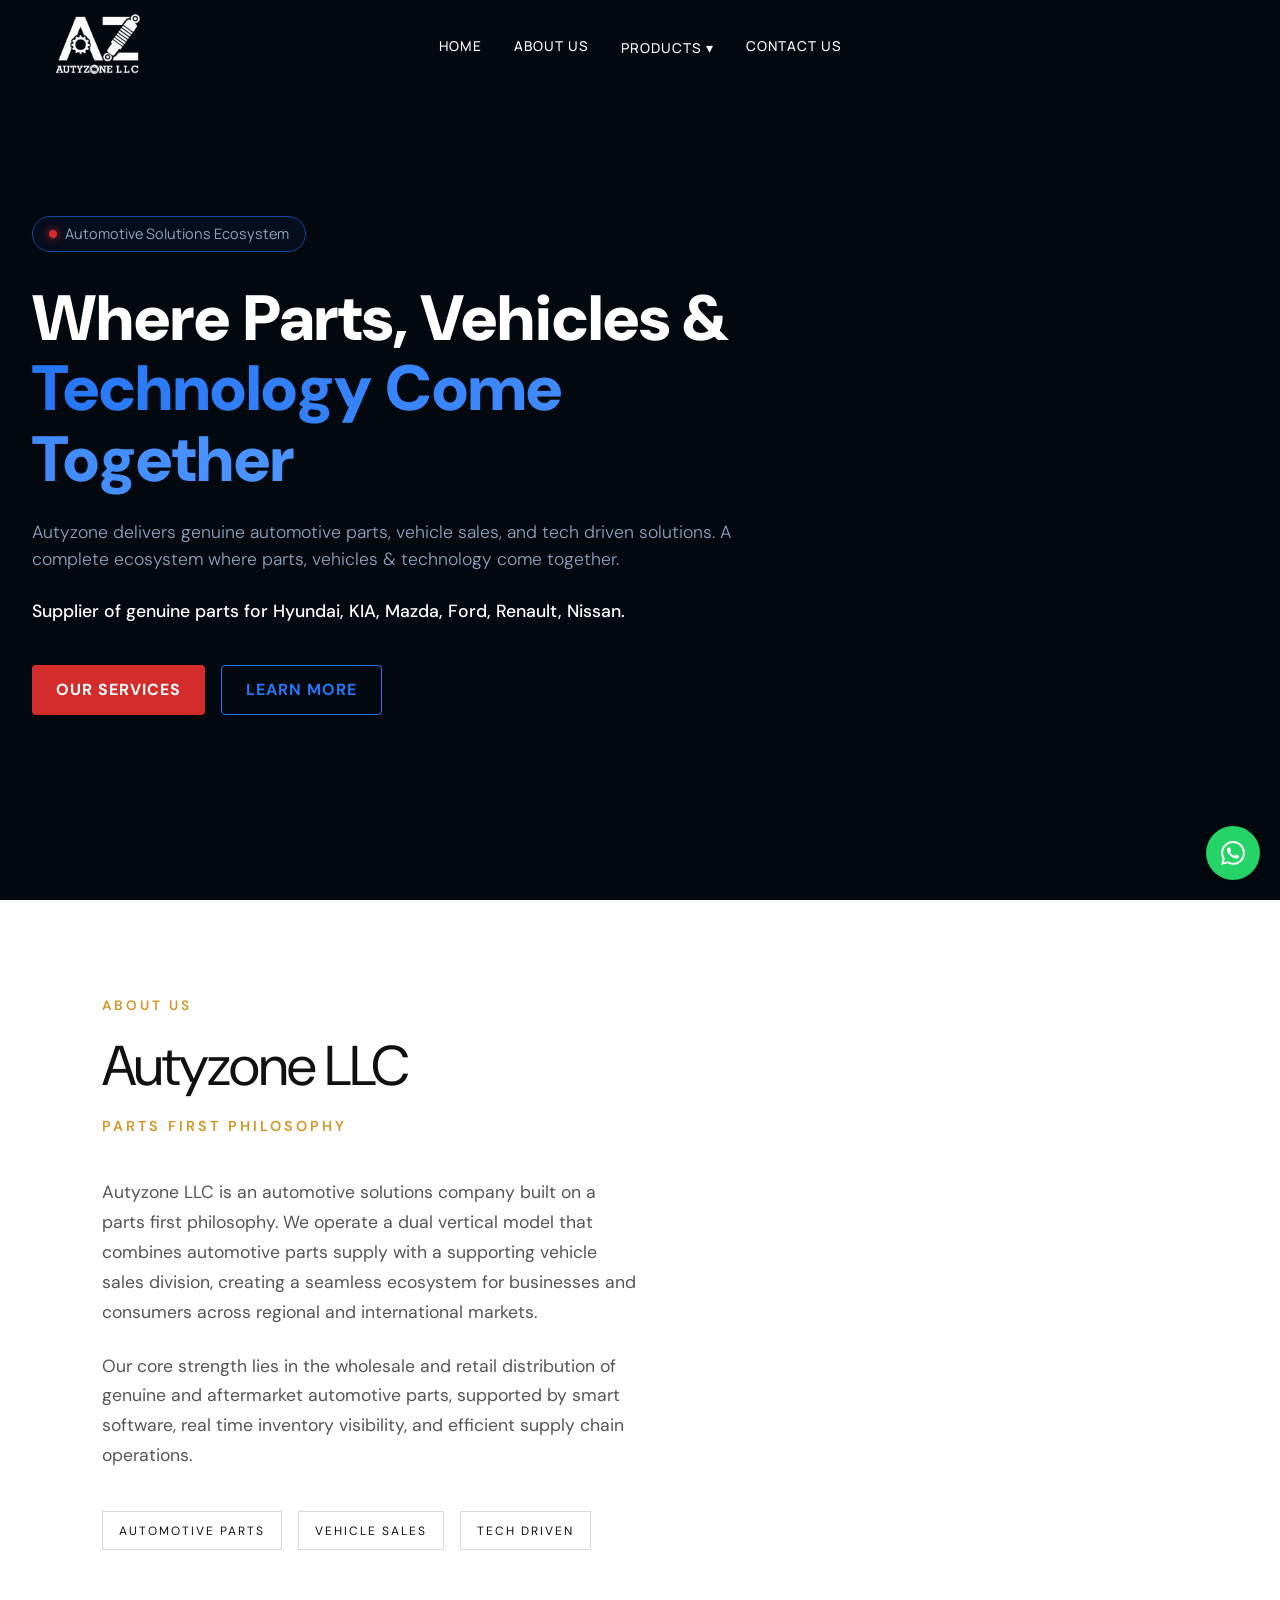
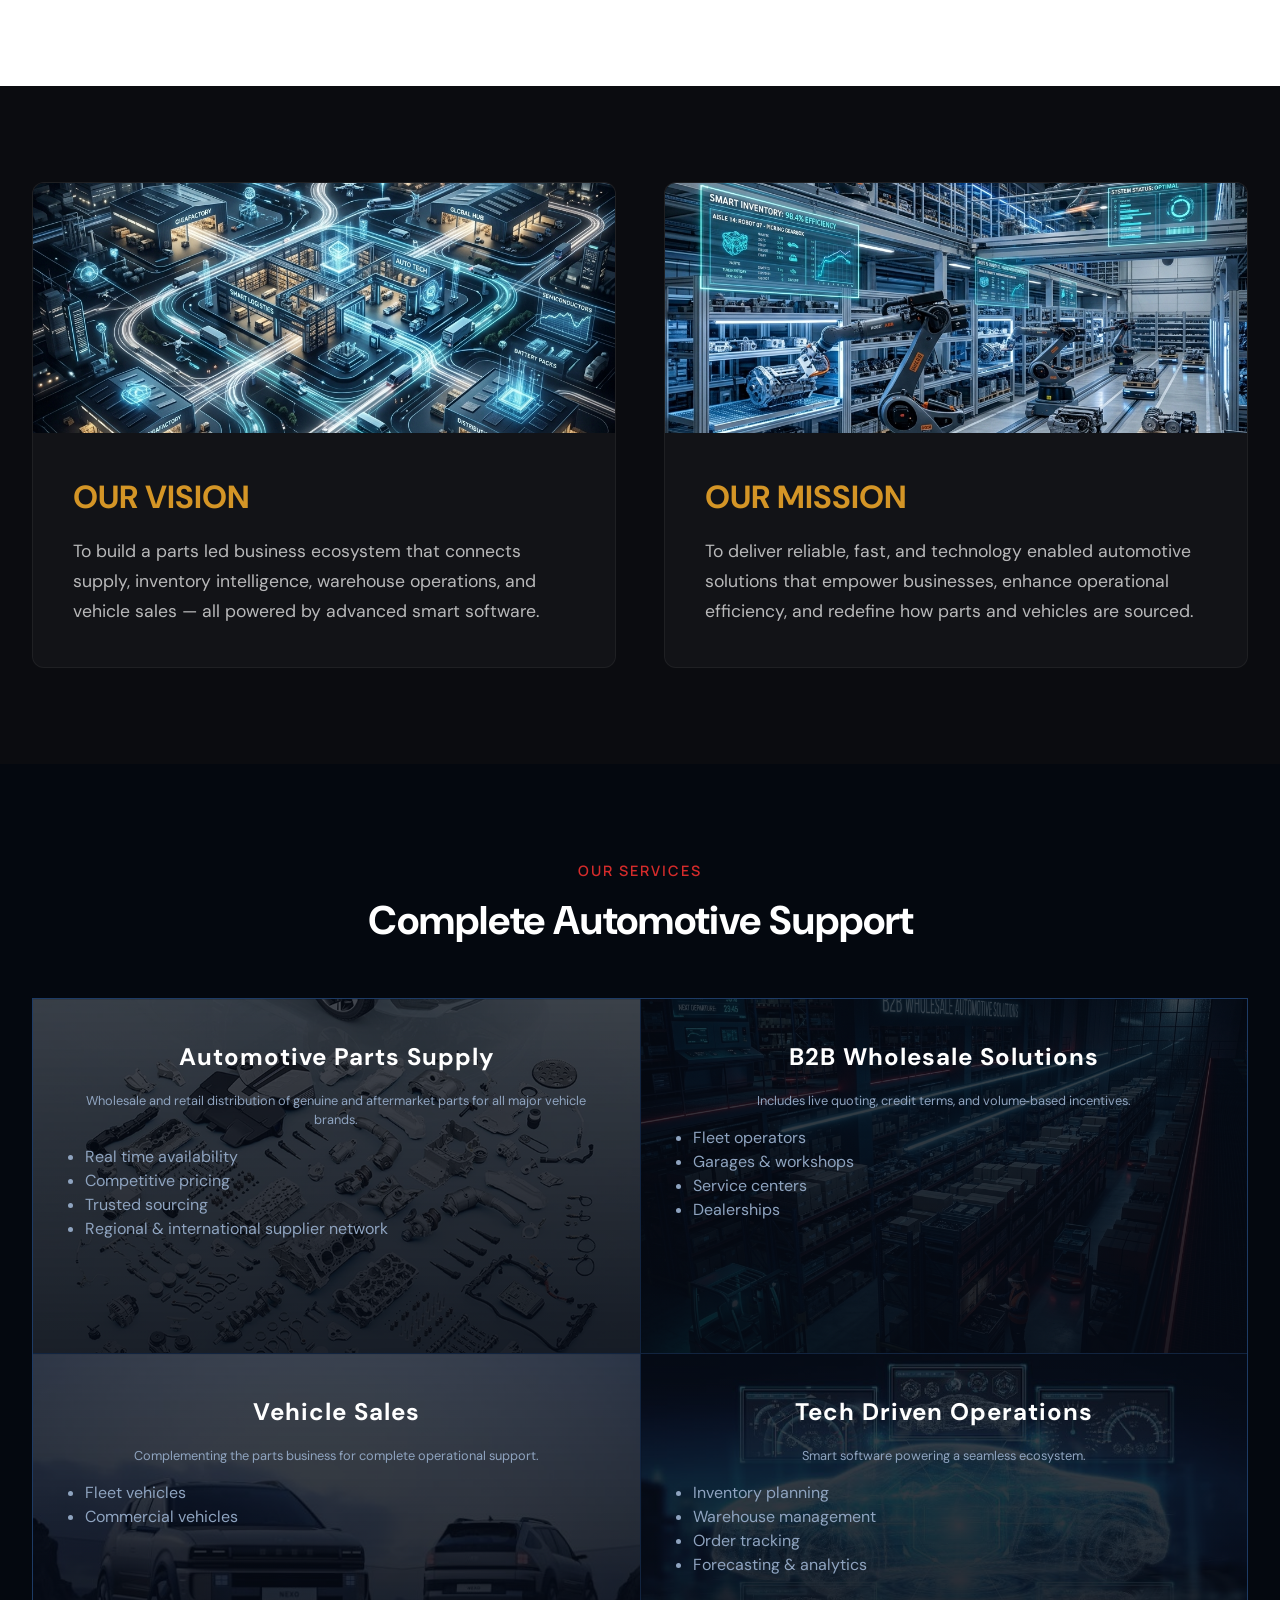
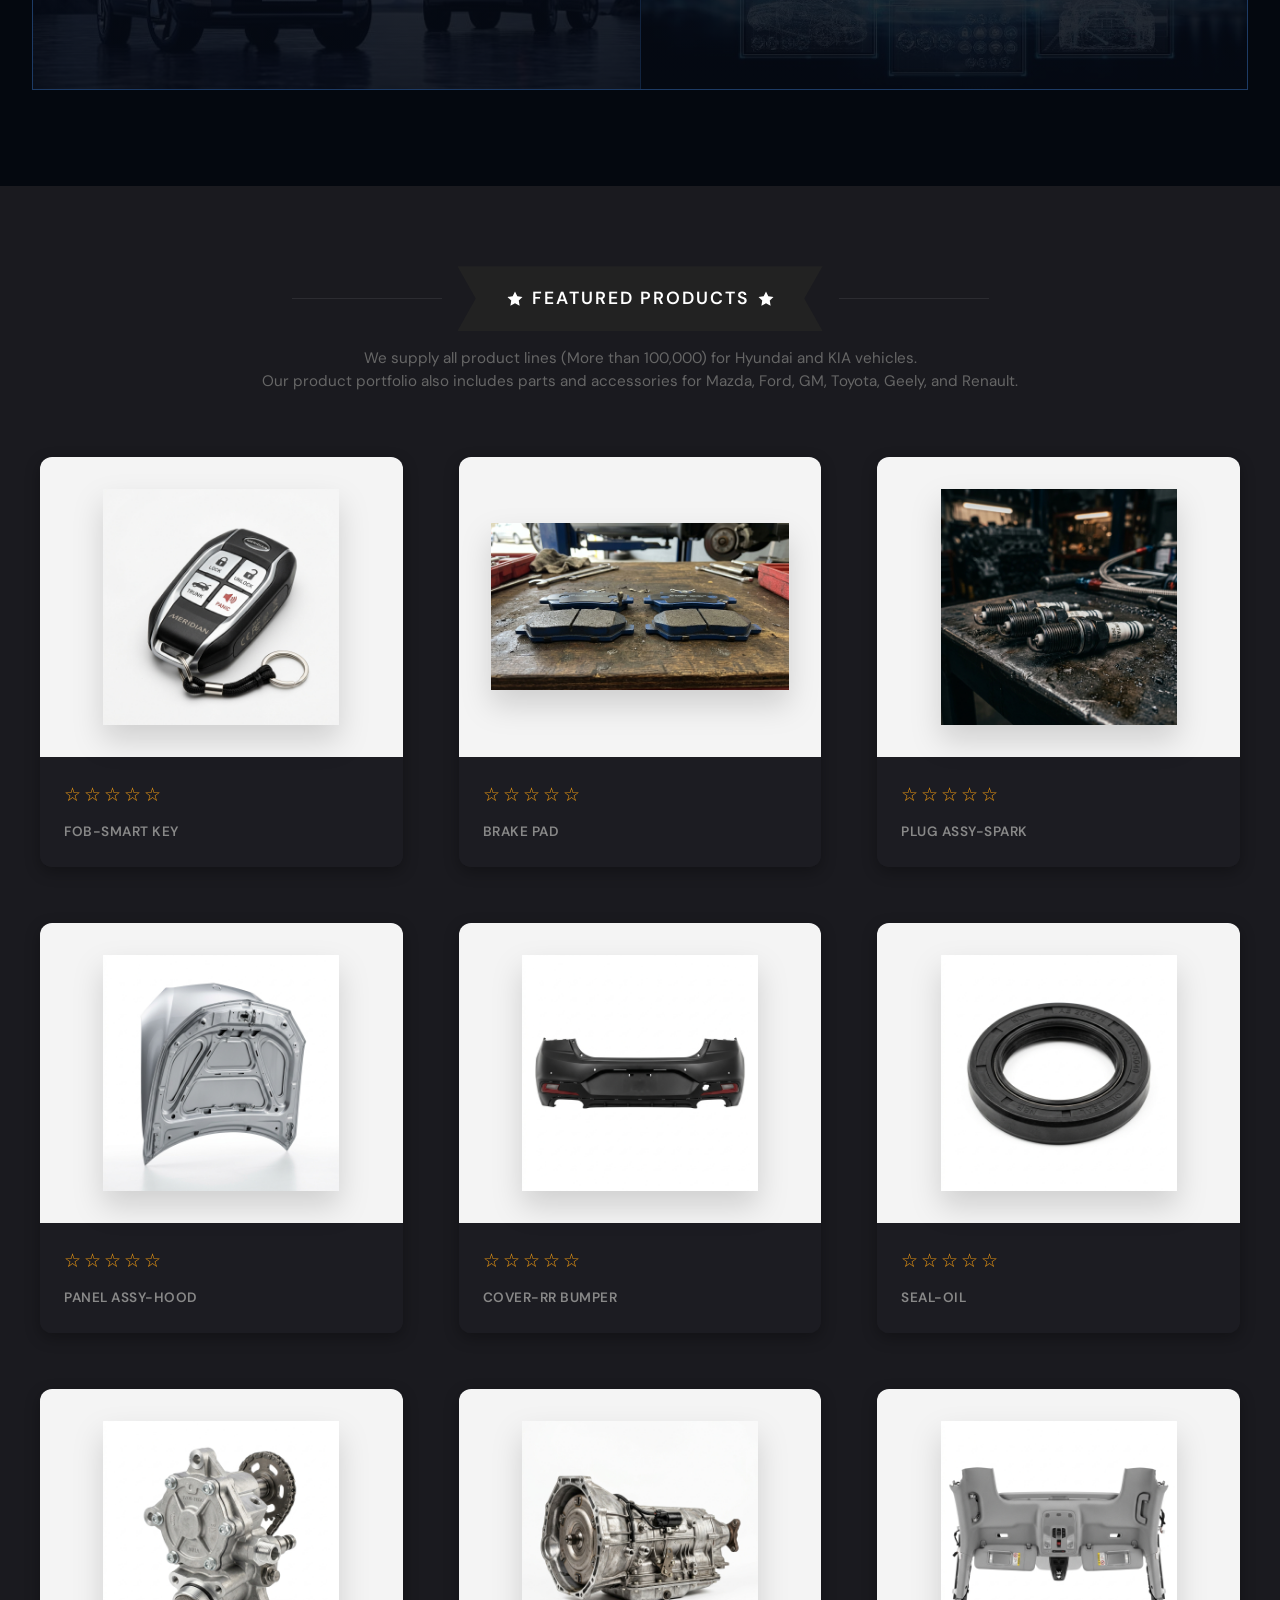
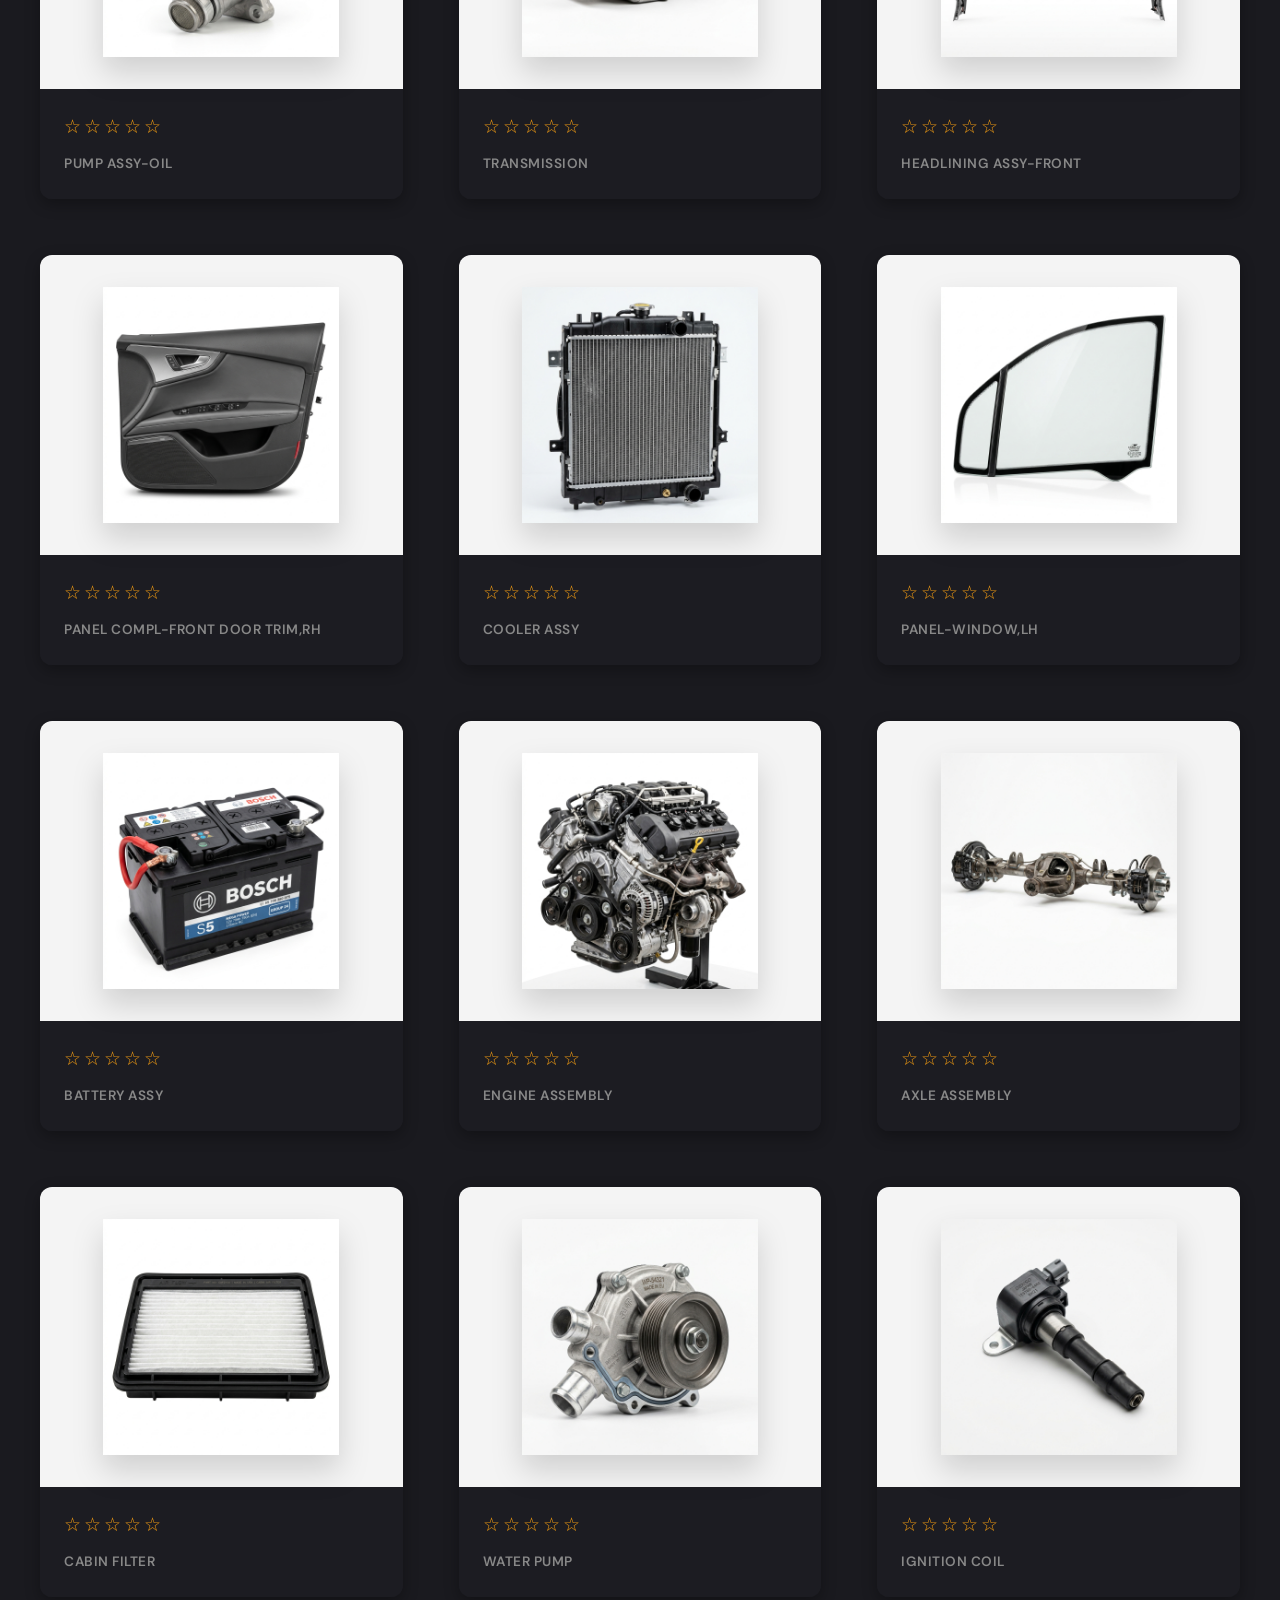
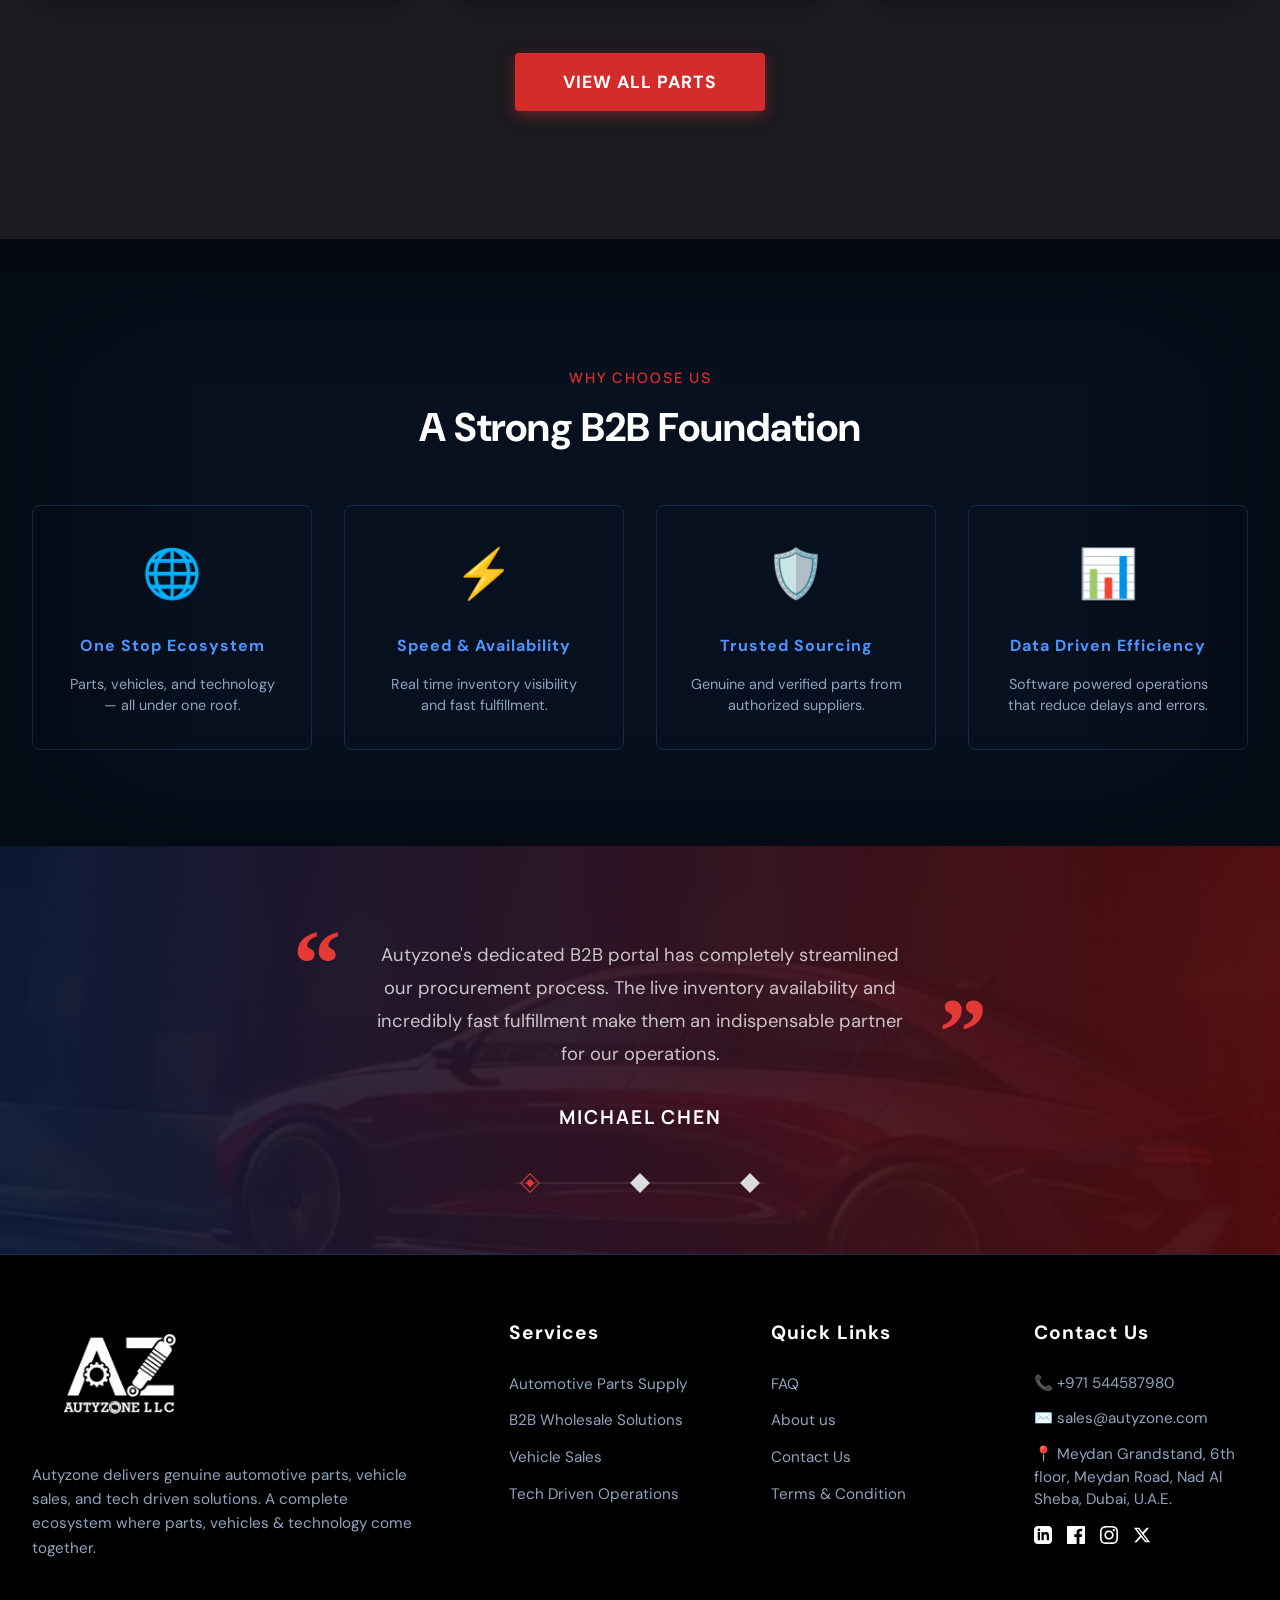
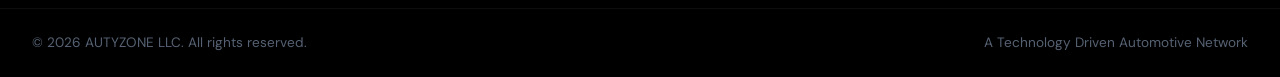
==== commit be00b98d: "try to dolving threrror" ====
--- a/index.html
+++ b/index.html
@@ -46,10 +46,8 @@
             <a href="tech.html">Tech Driven Operations</a>
           </div>
         </div>
+        <a href="contact.html">Contact Us</a>
       </nav>
-      <div class="nav-actions">
-        <a href="contact.html" class="btn btn-primary btn-shop-now">CONTACT US</a>
-      </div>
     </div>
   </header>
 
@@ -87,47 +85,83 @@
   </section>
 
   <!-- SECTION 3: ABOUT US -->
-  <section class="about-section" id="about">
-    <div class="about-bg">
-      <div class="about-bg-overlay"></div>
-    </div>
-    <div class="container about-container">
-      <div class="section-header">
-        <span class="eyebrow">ABOUT US</span>
-        <h2 class="section-title">Built on a Parts First Philosophy</h2>
-      </div>
-      <div class="about-text">
-        <p style="margin-bottom: 1.5rem;">Autyzone LLC is an automotive solutions company built on a parts first
-          philosophy. We operate a dual vertical model that combines automotive parts supply with a supporting vehicle
-          sales division, creating a seamless ecosystem for businesses and consumers across regional and international
-          markets.</p>
-        <p style="margin-bottom: 1.5rem;">Our core strength lies in the wholesale and retail distribution of genuine and
-          aftermarket automotive parts, supported by smart software, real time inventory visibility, and efficient
-          supply chain operations. Our vehicle sales vertical complements the parts business, enabling fleet operators,
-          garages, and service centers to receive complete operational support under one unified platform.</p>
-        <p>Autyzone is more than a trading company — we are building a technology driven automotive network designed for
-          speed, accuracy, and long term scalability.</p>
-
-      </div>
+  <section id="about" style="display: flex; flex-wrap: wrap; background-color: #ffffff; color: #111; min-height: 80vh;">
+    <!-- LEFT SIDE: TEXT -->
+    <div style="flex: 1; min-width: 300px; padding: 6rem 8%; display: flex; flex-direction: column; justify-content: center;">
+      <span style="color: #d49526; font-size: 0.85rem; font-weight: 600; letter-spacing: 3px; text-transform: uppercase; margin-bottom: 0.5rem;">ABOUT US</span>
+      <h2 style="font-family: var(--font-display, serif); font-size: 3.5rem; margin-bottom: 0.5rem; font-weight: 400; letter-spacing: -1px;">Autyzone LLC</h2>
+      <span style="color: #d49526; font-size: 0.9rem; font-weight: 600; letter-spacing: 3px; text-transform: uppercase; margin-bottom: 2.5rem;">PARTS FIRST PHILOSOPHY</span>
+      
+      <p style="color: #555; font-size: 1.1rem; line-height: 1.7; margin-bottom: 1.5rem;">
+        Autyzone LLC is an automotive solutions company built on a parts first philosophy. We operate a dual vertical model that combines automotive parts supply with a supporting vehicle sales division, creating a seamless ecosystem for businesses and consumers across regional and international markets.
+      </p>
+      <p style="color: #555; font-size: 1.1rem; line-height: 1.7; margin-bottom: 2.5rem;">
+        Our core strength lies in the wholesale and retail distribution of genuine and aftermarket automotive parts, supported by smart software, real time inventory visibility, and efficient supply chain operations.
+      </p>
+      
+      <!-- TAGS -->
+      <div style="display: flex; flex-wrap: wrap; gap: 1rem; margin-bottom: 2.5rem;">
+        <span style="border: 1px solid rgba(0,0,0,0.15); padding: 0.6rem 1rem; font-size: 0.75rem; letter-spacing: 2px; text-transform: uppercase;">AUTOMOTIVE PARTS</span>
+        <span style="border: 1px solid rgba(0,0,0,0.15); padding: 0.6rem 1rem; font-size: 0.75rem; letter-spacing: 2px; text-transform: uppercase;">VEHICLE SALES</span>
+        <span style="border: 1px solid rgba(0,0,0,0.15); padding: 0.6rem 1rem; font-size: 0.75rem; letter-spacing: 2px; text-transform: uppercase;">TECH DRIVEN</span>
+      </div>
+
+    </div>
+    
+    <!-- RIGHT SIDE: IMAGE SLIDESHOW -->
+    <div style="flex: 1; min-width: 300px; min-height: 400px; position: relative; overflow: hidden;">
+      <style>
+        .home-slide {
+          position: absolute;
+          top: 0; left: 0; width: 100%; height: 100%;
+          opacity: 0;
+          background-position: center;
+          background-size: cover;
+          background-repeat: no-repeat;
+          animation: home-fade-bg 15s infinite;
+        }
+        .home-slide-1 { background-image: url('media/palisade.png'); animation-delay: 0s; }
+        .home-slide-2 { background-image: url('media/PALISADE.webp'); animation-delay: 5s; }
+        .home-slide-3 { background-image: url('media/HD-wallpaper-kia-seltos-2021-anniversary-edition-front-view-exterior-new-seltos-seltos-tuning-korean-cars-kia.jpg'); animation-delay: 10s; }
+        
+        @keyframes home-fade-bg {
+          0% { opacity: 0; transform: scale(1.05); }
+          5% { opacity: 1; transform: scale(1); }
+          28% { opacity: 1; transform: scale(1); }
+          33% { opacity: 0; transform: scale(1.05); }
+          100% { opacity: 0; }
+        }
+      </style>
+      <div class="home-slide home-slide-1"></div>
+      <div class="home-slide home-slide-2"></div>
+      <div class="home-slide home-slide-3"></div>
     </div>
   </section>
 
   <!-- SECTION 4: VISION & MISSION -->
-  <section class="vision-section" id="vision">
-    <div class="vision-bg">
-      <div class="vision-bg-overlay"></div>
-    </div>
-    <div class="container vision-container">
-      <div class="vision-grid">
-        <div class="vision-card">
-          <h3 class="vision-title">OUR VISION</h3>
-          <p class="vision-text">To build a parts led business ecosystem that connects supply, inventory intelligence,
-            warehouse operations, and vehicle sales — all powered by advanced smart software.</p>
-        </div>
-        <div class="vision-card">
-          <h3 class="vision-title">OUR MISSION</h3>
-          <p class="vision-text">To deliver reliable, fast, and technology enabled automotive solutions that empower
-            businesses, enhance operational efficiency, and redefine how parts and vehicles are sourced.</p>
+  <section id="vision" style="padding: 6rem 0; background-color: #0b0c10;">
+    <div class="container" style="display: grid; grid-template-columns: repeat(auto-fit, minmax(300px, 1fr)); gap: 3rem;">
+      <!-- VISION -->
+      <div style="background: rgba(255,255,255,0.03); border: 1px solid rgba(255,255,255,0.05); border-radius: 12px; overflow: hidden; display: flex; flex-direction: column;">
+        <img src="media/vision.png" alt="Our Vision" style="width: 100%; height: 250px; object-fit: cover;">
+        <div style="padding: 2.5rem;">
+          <h3 style="color: #d49526; font-family: var(--font-display, serif); font-size: 2rem; margin-bottom: 1rem;">OUR VISION</h3>
+          <p style="color: rgba(255,255,255,0.7); font-size: 1.1rem; line-height: 1.7;">
+            To build a parts led business ecosystem that connects supply, inventory intelligence,
+            warehouse operations, and vehicle sales — all powered by advanced smart software.
+          </p>
+        </div>
+      </div>
+      
+      <!-- MISSION -->
+      <div style="background: rgba(255,255,255,0.03); border: 1px solid rgba(255,255,255,0.05); border-radius: 12px; overflow: hidden; display: flex; flex-direction: column;">
+        <img src="media/mission.png" alt="Our Mission" style="width: 100%; height: 250px; object-fit: cover;">
+        <div style="padding: 2.5rem;">
+          <h3 style="color: #d49526; font-family: var(--font-display, serif); font-size: 2rem; margin-bottom: 1rem;">OUR MISSION</h3>
+          <p style="color: rgba(255,255,255,0.7); font-size: 1.1rem; line-height: 1.7;">
+            To deliver reliable, fast, and technology enabled automotive solutions that empower
+            businesses, enhance operational efficiency, and redefine how parts and vehicles are sourced.
+          </p>
         </div>
       </div>
     </div>
@@ -557,17 +591,17 @@
       <div class="footer-col">
         <h4 class="footer-heading">Quick Links</h4>
         <ul class="footer-links">
-          <li><a href="about.html">About Us</a></li>
-          <li><a href="#vision">Vision & Mission</a></li>
-          <li><a href="#contact">Contact Support</a></li>
-          <li><a href="#">Terms & Conditions</a></li>
+          <li><a href="about.html#faq">FAQ</a></li>
+          <li><a href="about.html">About us</a></li>
+          <li><a href="contact.html">Contact Us</a></li>
+          <li><a href="#">Terms & Condition</a></li>
         </ul>
       </div>
 
       <div class="footer-col" id="contact">
         <h4 class="footer-heading">Contact Us</h4>
         <ul class="footer-links contact-links">
-          <li>📞 544587980</li>
+          <li>📞 +971 544587980</li>
           <li>✉️ sales@autyzone.com</li>
           <li>📍 Meydan Grandstand, 6th floor, Meydan Road, Nad Al Sheba, Dubai, U.A.E.</li>
         </ul>
--- a/style.css
+++ b/style.css
@@ -98,16 +98,21 @@
 
 /* SECTION 1: STICKY HEADER */
 .navbar {
-  position: absolute;
-  /* Using absolute so it sits on top of the banner without scrolling with it, or fixed if they still want it sticky but transparent */
+  position: fixed;
   top: 0;
   left: 0;
   width: 100%;
   height: 95px;
   background: transparent;
+  transition: background 0.3s ease, box-shadow 0.3s ease;
   z-index: 1000;
   display: flex;
   align-items: center;
+}
+
+.navbar.scrolled {
+  background: var(--bg-primary);
+  box-shadow: 0 4px 20px rgba(0, 0, 0, 0.5);
 }
 
 .nav-container {
@@ -118,6 +123,7 @@
   display: flex;
   justify-content: space-between;
   align-items: center;
+  position: relative;
 }
 
 .logo-area {
@@ -141,6 +147,9 @@
 .nav-links {
   display: flex;
   gap: 2rem;
+  position: absolute;
+  left: 50%;
+  transform: translateX(-50%);
 }
 
 .nav-links a {
@@ -148,7 +157,7 @@
   text-transform: uppercase;
   letter-spacing: 1px;
   font-weight: 500;
-  color: var(--text-muted);
+  color: #ffffff;
   position: relative;
   transition: color 0.3s ease;
   font-size: 0.85rem;
@@ -206,7 +215,7 @@
 }
 
 .dropdown-content a {
-  color: var(--text-muted);
+  color: #ffffff;
   padding: 12px 20px;
   text-decoration: none;
   display: block;
@@ -2292,6 +2301,8 @@
     order: 3;
     padding-top: 1rem;
     gap: 1.5rem;
+    position: static;
+    transform: none;
   }
 
   .nav-container.active .nav-actions {
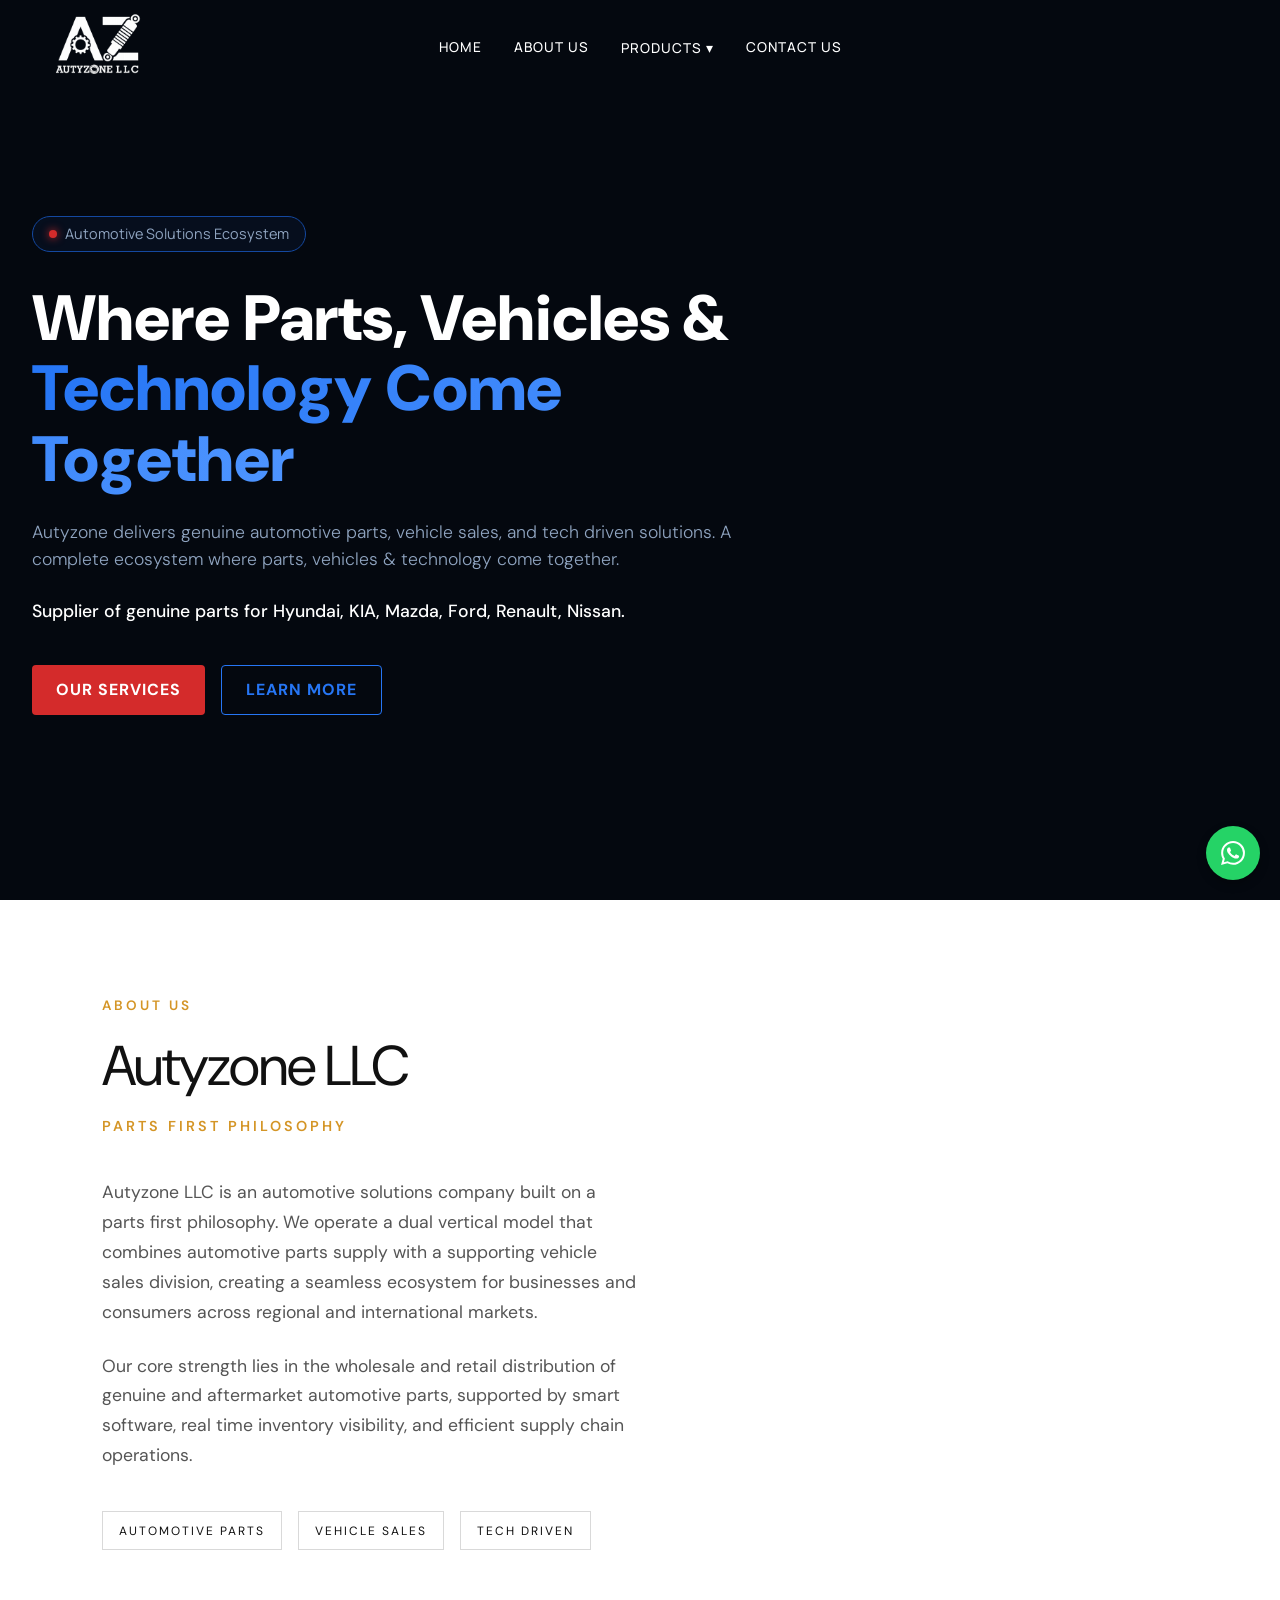
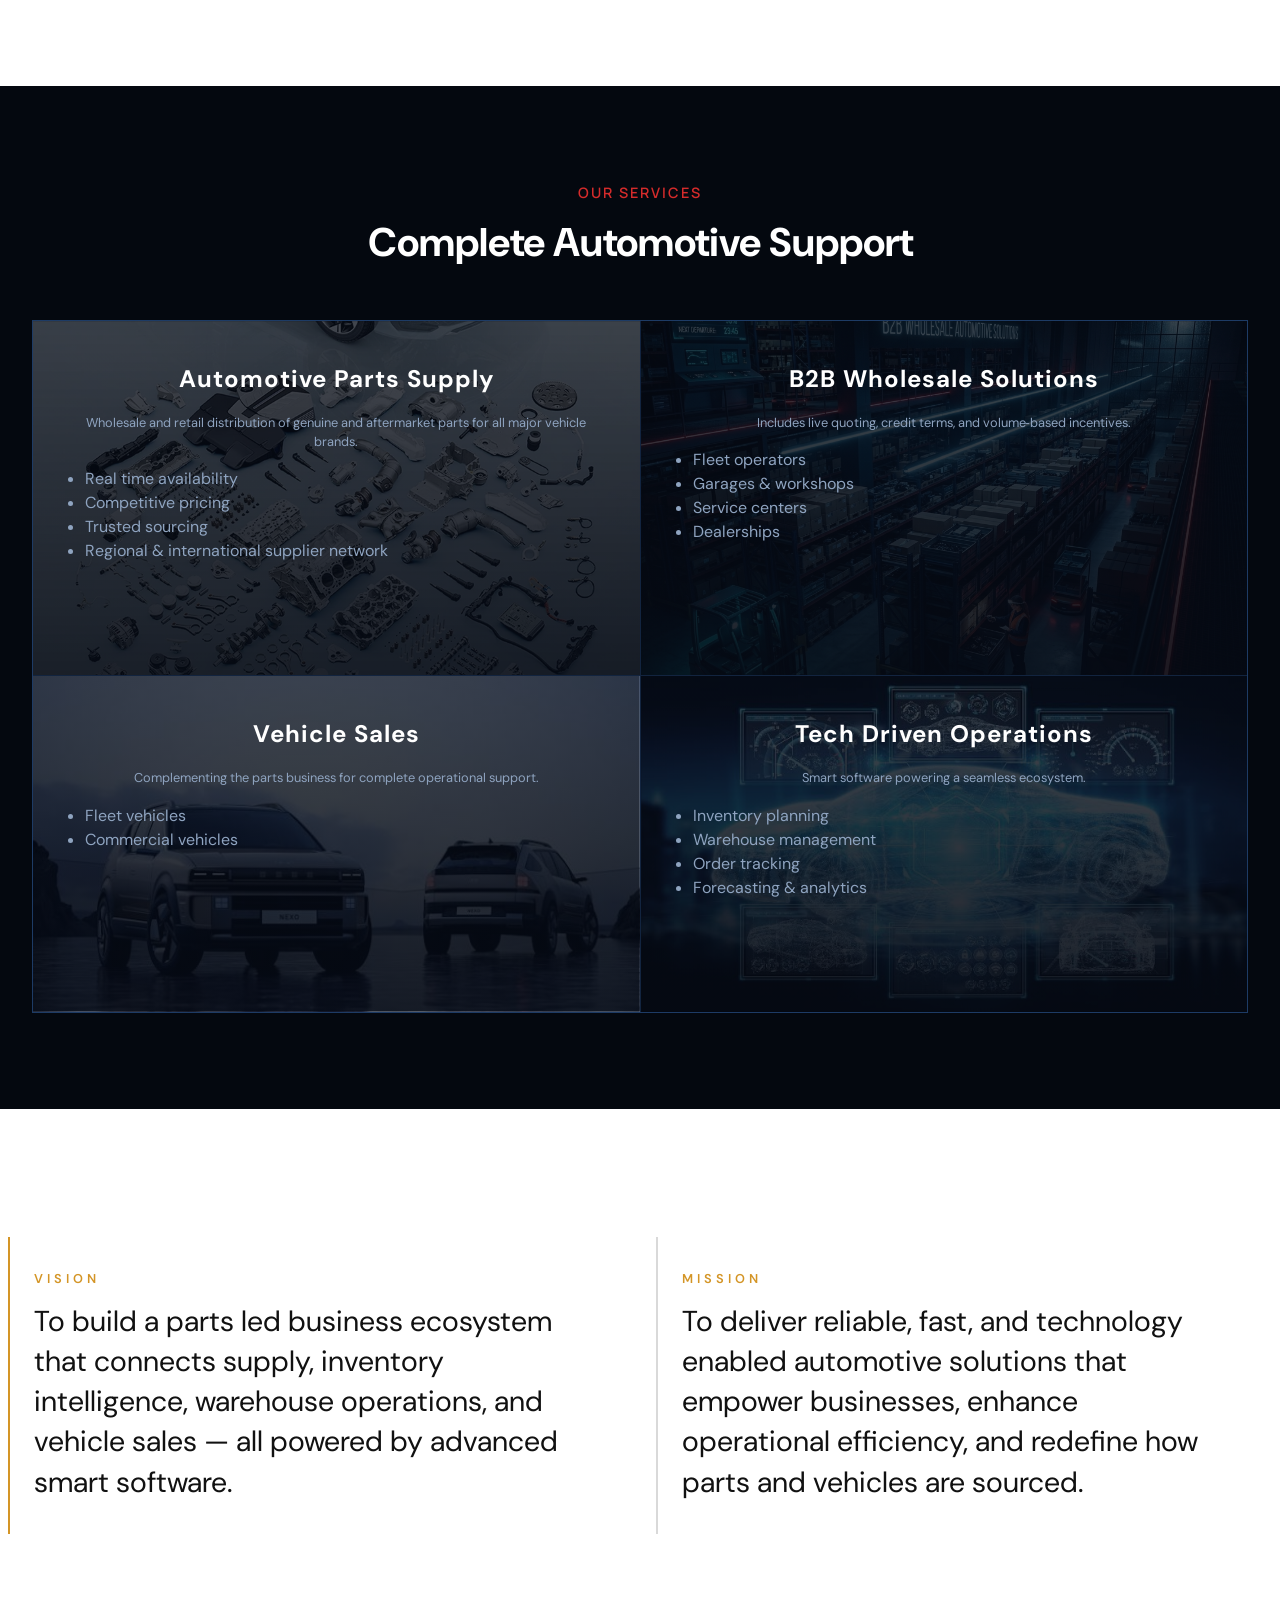
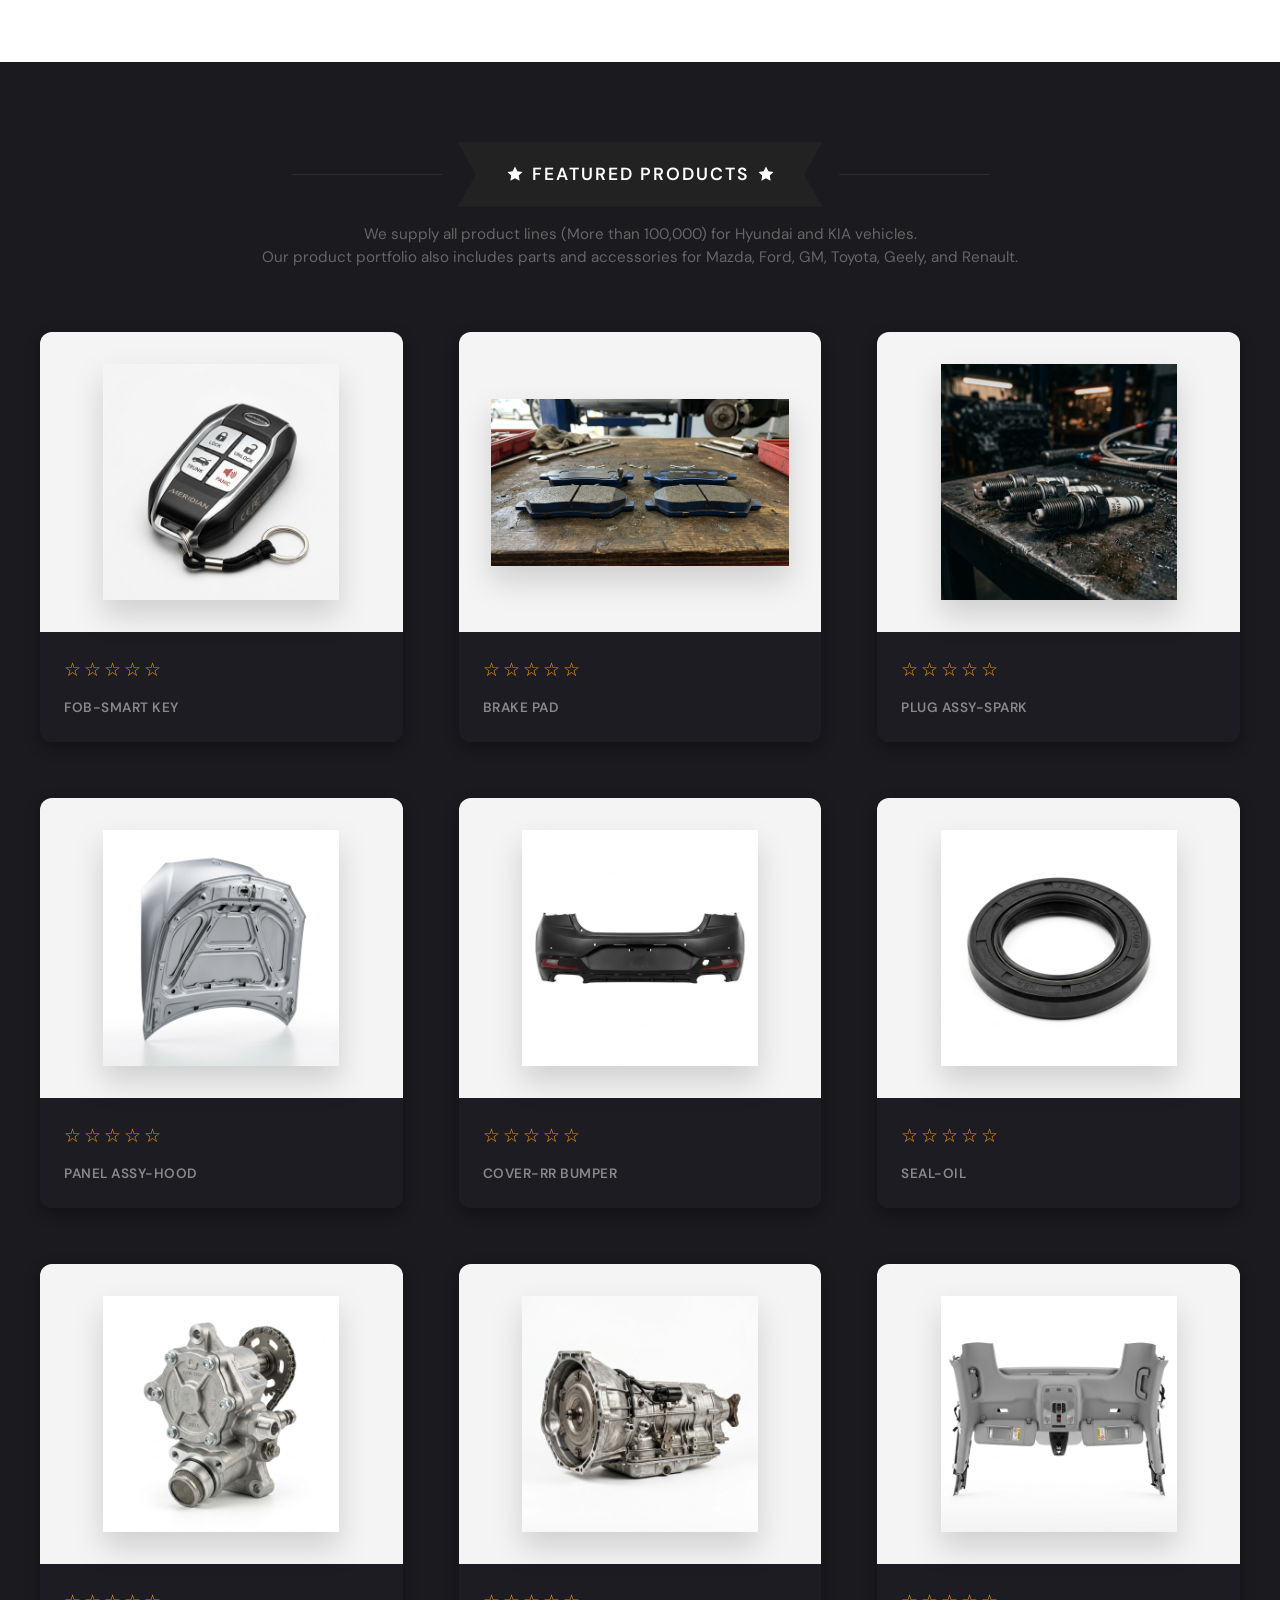
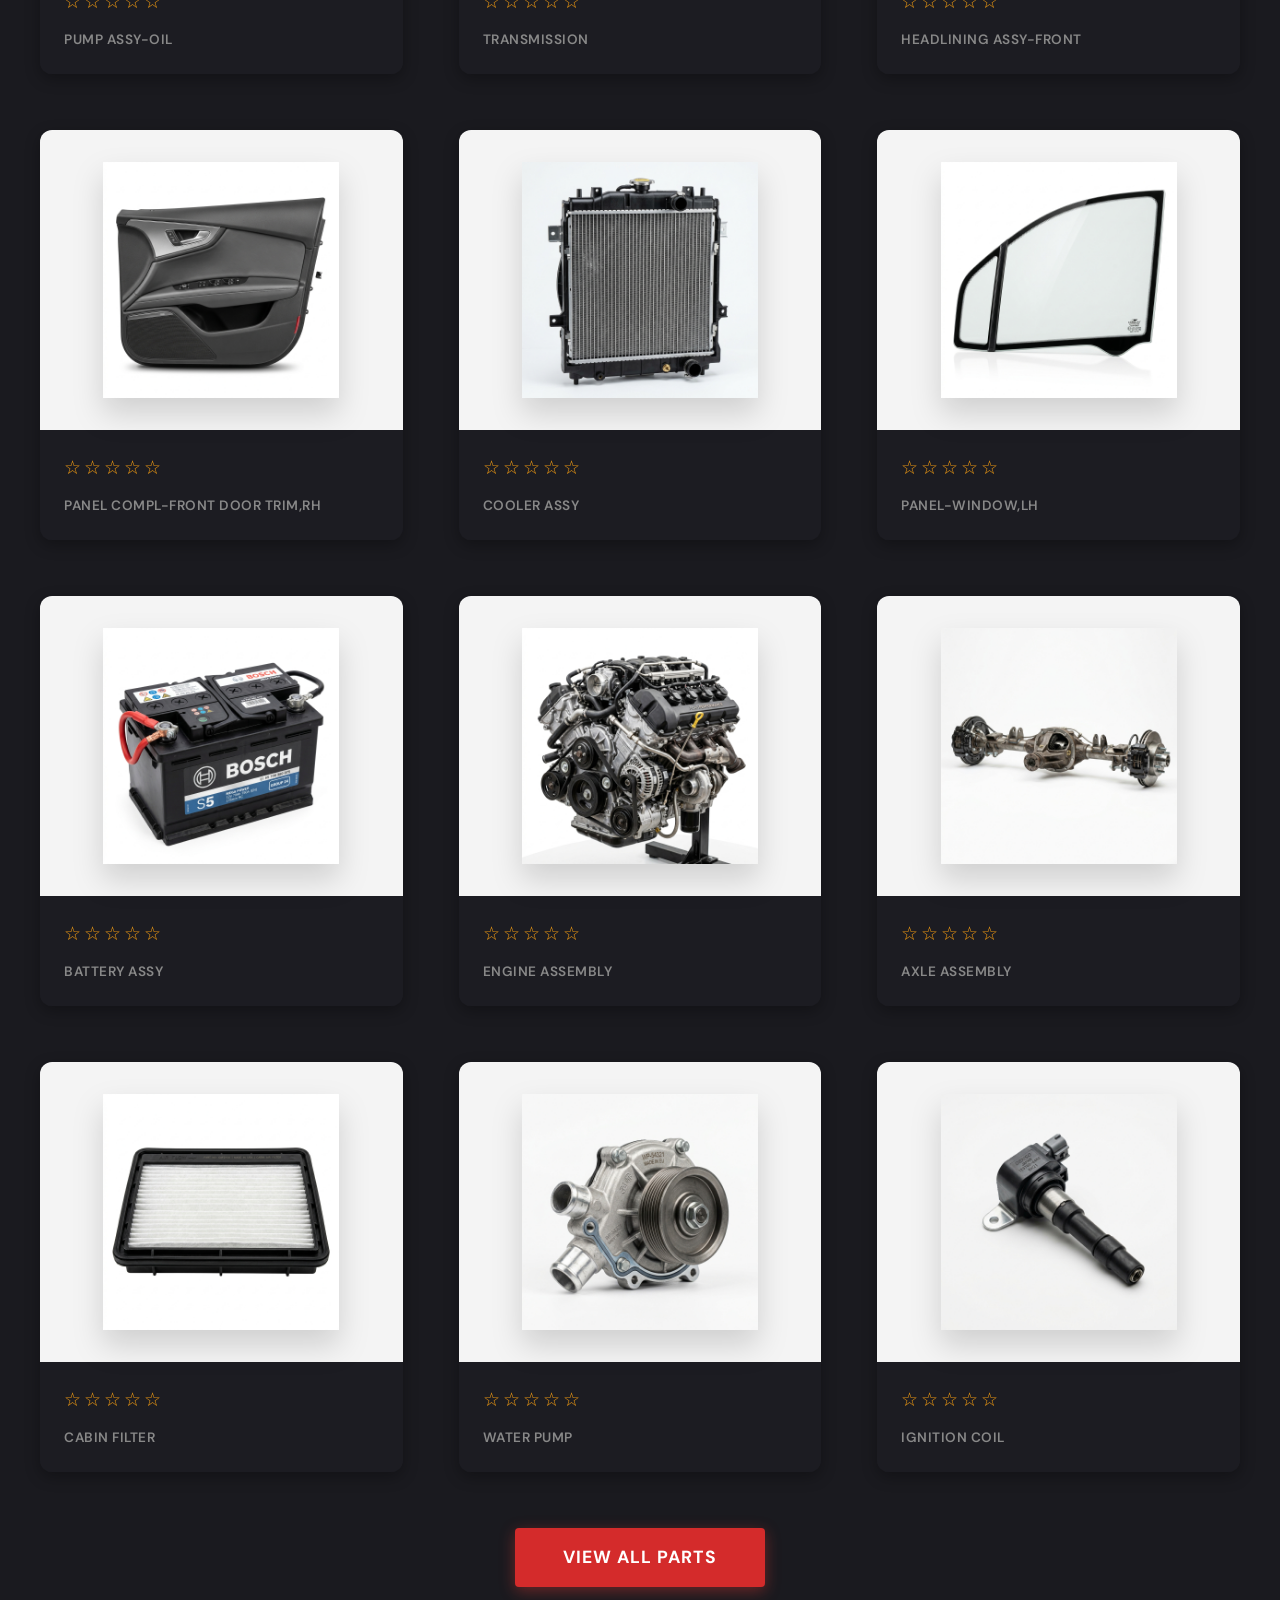
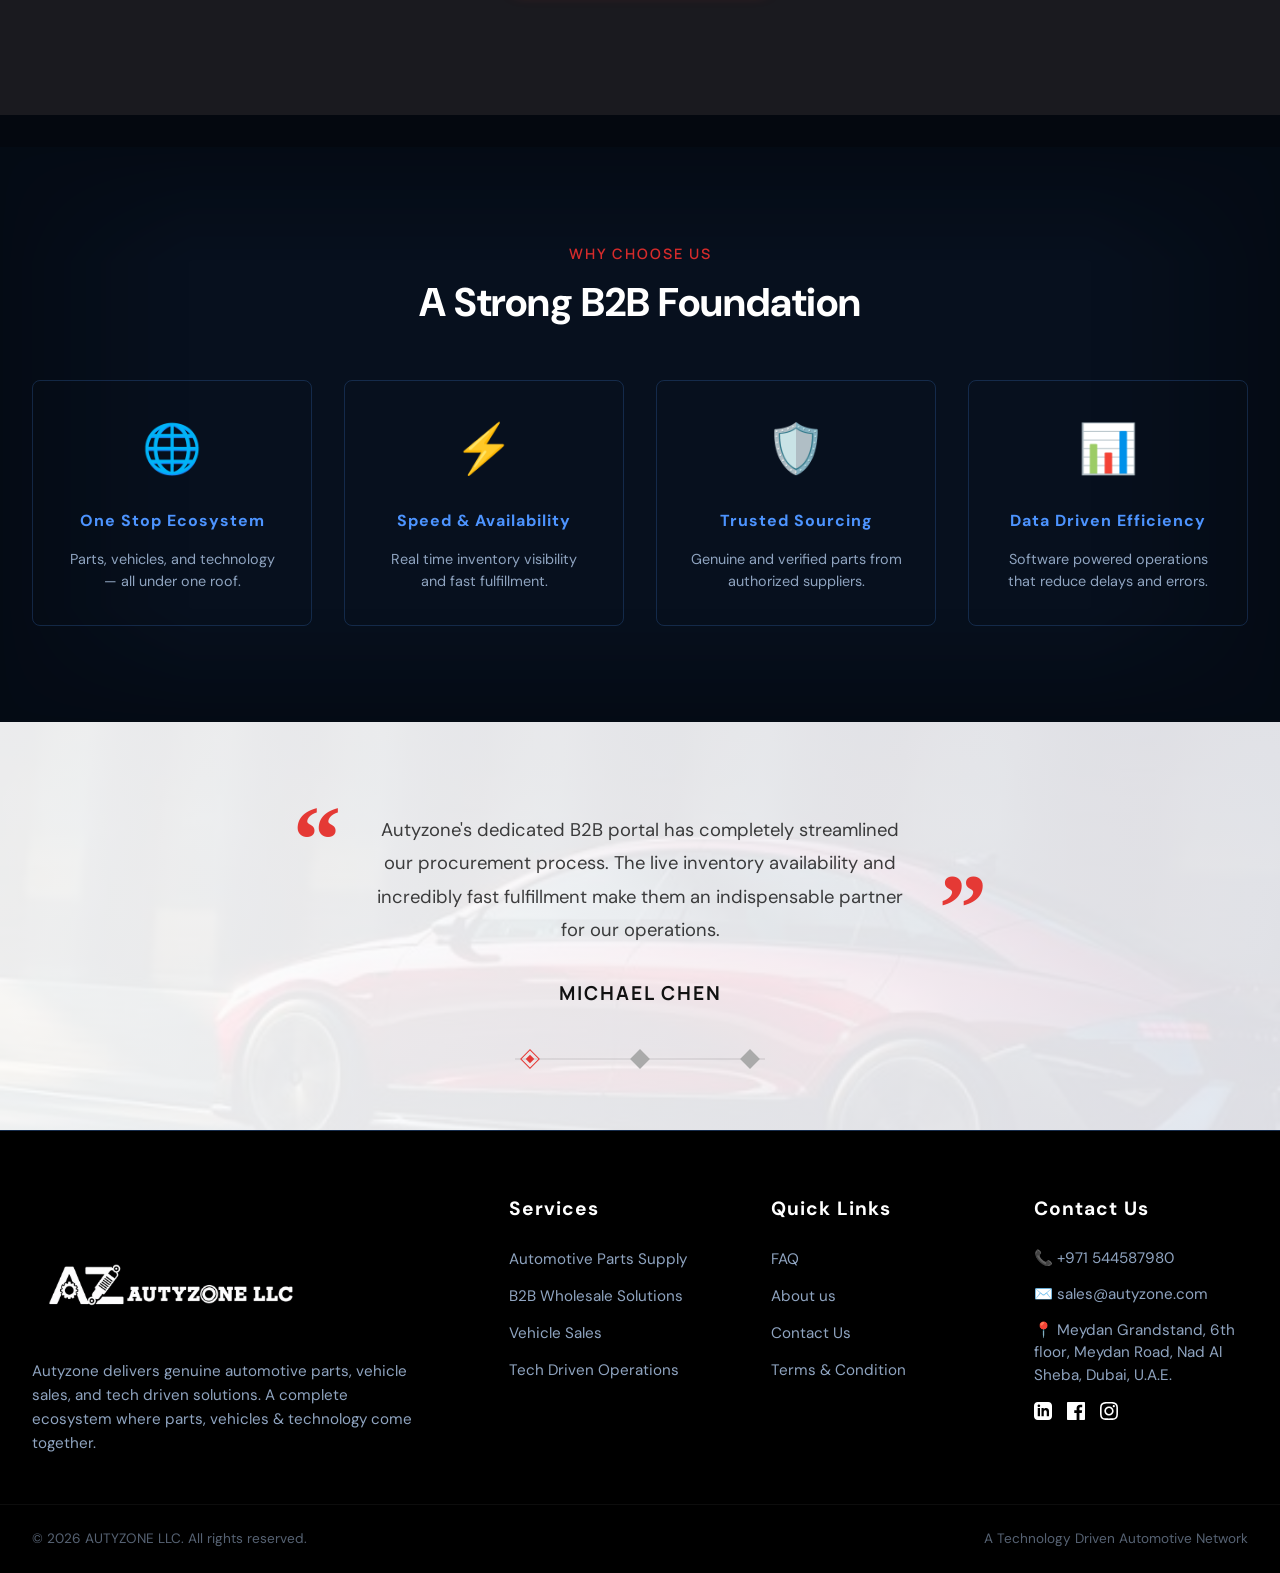
==== commit 1dec9bb3: "try to dolving threrror" ====
--- a/index.html
+++ b/index.html
@@ -121,8 +121,8 @@
           animation: home-fade-bg 15s infinite;
         }
         .home-slide-1 { background-image: url('media/palisade.png'); animation-delay: 0s; }
-        .home-slide-2 { background-image: url('media/PALISADE.webp'); animation-delay: 5s; }
-        .home-slide-3 { background-image: url('media/HD-wallpaper-kia-seltos-2021-anniversary-edition-front-view-exterior-new-seltos-seltos-tuning-korean-cars-kia.jpg'); animation-delay: 10s; }
+        .home-slide-2 { background-image: url('media/kia-sonet.webp'); animation-delay: 5s; }
+        .home-slide-3 { background-image: url('media/SANTA%20FE.webp'); animation-delay: 10s; }
         
         @keyframes home-fade-bg {
           0% { opacity: 0; transform: scale(1.05); }
@@ -138,35 +138,6 @@
     </div>
   </section>
 
-  <!-- SECTION 4: VISION & MISSION -->
-  <section id="vision" style="padding: 6rem 0; background-color: #0b0c10;">
-    <div class="container" style="display: grid; grid-template-columns: repeat(auto-fit, minmax(300px, 1fr)); gap: 3rem;">
-      <!-- VISION -->
-      <div style="background: rgba(255,255,255,0.03); border: 1px solid rgba(255,255,255,0.05); border-radius: 12px; overflow: hidden; display: flex; flex-direction: column;">
-        <img src="media/vision.png" alt="Our Vision" style="width: 100%; height: 250px; object-fit: cover;">
-        <div style="padding: 2.5rem;">
-          <h3 style="color: #d49526; font-family: var(--font-display, serif); font-size: 2rem; margin-bottom: 1rem;">OUR VISION</h3>
-          <p style="color: rgba(255,255,255,0.7); font-size: 1.1rem; line-height: 1.7;">
-            To build a parts led business ecosystem that connects supply, inventory intelligence,
-            warehouse operations, and vehicle sales — all powered by advanced smart software.
-          </p>
-        </div>
-      </div>
-      
-      <!-- MISSION -->
-      <div style="background: rgba(255,255,255,0.03); border: 1px solid rgba(255,255,255,0.05); border-radius: 12px; overflow: hidden; display: flex; flex-direction: column;">
-        <img src="media/mission.png" alt="Our Mission" style="width: 100%; height: 250px; object-fit: cover;">
-        <div style="padding: 2.5rem;">
-          <h3 style="color: #d49526; font-family: var(--font-display, serif); font-size: 2rem; margin-bottom: 1rem;">OUR MISSION</h3>
-          <p style="color: rgba(255,255,255,0.7); font-size: 1.1rem; line-height: 1.7;">
-            To deliver reliable, fast, and technology enabled automotive solutions that empower
-            businesses, enhance operational efficiency, and redefine how parts and vehicles are sourced.
-          </p>
-        </div>
-      </div>
-    </div>
-  </section>
-
   <!-- SECTION 5: OUR SERVICES -->
   <section class="categories-section" id="services">
     <div class="container">
@@ -244,6 +215,27 @@
           </div>
           <div class="hover-bar"></div>
         </div>
+      </div>
+    </div>
+  </section>
+
+  <!-- SECTION 4: VISION & MISSION -->
+  <section id="vision" style="padding: 8rem 0; background-color: #ffffff;">
+    <div class="container" style="display: grid; grid-template-columns: repeat(auto-fit, minmax(350px, 1fr)); gap: 5rem;">
+      <!-- VISION -->
+      <div style="border-left: 2px solid #d49526; padding: 2rem 2rem 2rem 1.5rem; transition: all 0.4s ease; border-radius: 0 12px 12px 0; margin-left: -1.5rem;" onmouseover="this.style.transform='translateY(-8px)'; this.style.boxShadow='10px 20px 40px rgba(0,0,0,0.08)'; this.style.backgroundColor='#fafafa';" onmouseout="this.style.transform='translateY(0)'; this.style.boxShadow='none'; this.style.backgroundColor='transparent';">
+        <span style="color: #d49526; font-size: 0.8rem; font-weight: 600; letter-spacing: 4px; text-transform: uppercase; display: block; margin-bottom: 0.8rem;">VISION</span>
+        <p style="color: #111; font-family: var(--font-display, serif); font-size: 1.8rem; line-height: 1.4; font-weight: 400; margin: 0;">
+          To build a parts led business ecosystem that connects supply, inventory intelligence, warehouse operations, and vehicle sales — all powered by advanced smart software.
+        </p>
+      </div>
+      
+      <!-- MISSION -->
+      <div style="border-left: 2px solid rgba(0,0,0,0.15); padding: 2rem 2rem 2rem 1.5rem; transition: all 0.4s ease; border-radius: 0 12px 12px 0; margin-left: -1.5rem;" onmouseover="this.style.transform='translateY(-8px)'; this.style.boxShadow='10px 20px 40px rgba(0,0,0,0.08)'; this.style.backgroundColor='#fafafa'; this.style.borderLeftColor='#d49526';" onmouseout="this.style.transform='translateY(0)'; this.style.boxShadow='none'; this.style.backgroundColor='transparent'; this.style.borderLeftColor='rgba(0,0,0,0.15)';">
+        <span style="color: #d49526; font-size: 0.8rem; font-weight: 600; letter-spacing: 4px; text-transform: uppercase; display: block; margin-bottom: 0.8rem;">MISSION</span>
+        <p style="color: #111; font-family: var(--font-display, serif); font-size: 1.8rem; line-height: 1.4; font-weight: 400; margin: 0;">
+          To deliver reliable, fast, and technology enabled automotive solutions that empower businesses, enhance operational efficiency, and redefine how parts and vehicles are sourced.
+        </p>
       </div>
     </div>
   </section>
@@ -571,7 +563,7 @@
     <div class="container footer-grid">
       <div class="footer-col brand-col">
         <div class="logo-area">
-          <img src="media/logo2.png" alt="Autyzone Logo" class="brand-logo-footer">
+          <img src="media/footerlogo.png" alt="Autyzone Logo" class="brand-logo-footer">
         </div>
         <p class="footer-desc">Autyzone delivers genuine automotive parts, vehicle sales, and tech driven solutions. A
           complete ecosystem where parts, vehicles & technology come together.</p>
@@ -606,7 +598,7 @@
           <li>📍 Meydan Grandstand, 6th floor, Meydan Road, Nad Al Sheba, Dubai, U.A.E.</li>
         </ul>
         <div class="social-links" style="margin-top: 15px; display: flex; gap: 15px;">
-          <a href="https://www.linkedin.com/in/autyzone-undefined-22055b412/" target="_blank"
+          <a href="https://www.linkedIn.com/company/autyzone" target="_blank"
             style="color: white; transition: color 0.3s;" onmouseover="this.style.color='#0a66c2'"
             onmouseout="this.style.color='white'" title="LinkedIn">
             <svg width="18" height="18" viewBox="0 0 24 24" fill="currentColor">
@@ -614,27 +606,21 @@
                 d="M19 0h-14c-2.761 0-5 2.239-5 5v14c0 2.761 2.239 5 5 5h14c2.762 0 5-2.239 5-5v-14c0-2.761-2.238-5-5-5zm-11 19h-3v-11h3v11zm-1.5-12.268c-.966 0-1.75-.79-1.75-1.764s.784-1.764 1.75-1.764 1.75.79 1.75 1.764-.783 1.764-1.75 1.764zm13.5 12.268h-3v-5.604c0-3.368-4-3.113-4 0v5.604h-3v-11h3v1.765c1.396-2.586 7-2.777 7 2.476v6.759z" />
             </svg>
           </a>
-          <a href="#" target="_blank" style="color: white; transition: color 0.3s;"
+          <a href="https://www.facebook.com/autyzone" target="_blank" style="color: white; transition: color 0.3s;"
             onmouseover="this.style.color='#1877F2'" onmouseout="this.style.color='white'" title="Facebook">
             <svg width="18" height="18" viewBox="0 0 24 24" fill="currentColor">
               <path
                 d="M22.675 0h-21.35c-.732 0-1.325.593-1.325 1.325v21.351c0 .731.593 1.324 1.325 1.324h11.495v-9.294h-3.128v-3.622h3.128v-2.671c0-3.1 1.893-4.788 4.659-4.788 1.325 0 2.463.099 2.795.143v3.24l-1.918.001c-1.504 0-1.795.715-1.795 1.763v2.312h3.587l-.467 3.622h-3.12v9.293h6.116c.73 0 1.323-.593 1.323-1.325v-21.35c0-.732-.593-1.325-1.325-1.325z" />
             </svg>
           </a>
-          <a href="#" target="_blank" style="color: white; transition: color 0.3s;"
+          <a href="https://instagram.com/autyzone" target="_blank" style="color: white; transition: color 0.3s;"
             onmouseover="this.style.color='#E1306C'" onmouseout="this.style.color='white'" title="Instagram">
             <svg width="18" height="18" viewBox="0 0 24 24" fill="currentColor">
               <path
                 d="M12 2.163c3.204 0 3.584.012 4.85.07 3.252.148 4.771 1.691 4.919 4.919.058 1.265.069 1.645.069 4.849 0 3.205-.012 3.584-.069 4.849-.149 3.225-1.664 4.771-4.919 4.919-1.266.058-1.644.07-4.85.07-3.204 0-3.584-.012-4.849-.07-3.26-.149-4.771-1.699-4.919-4.92-.058-1.265-.07-1.644-.07-4.849 0-3.204.013-3.583.07-4.849.149-3.227 1.664-4.771 4.919-4.919 1.266-.057 1.645-.069 4.849-.069zm0-2.163c-3.259 0-3.667.014-4.947.072-4.358.2-6.78 2.618-6.98 6.98-.059 1.281-.073 1.689-.073 4.948 0 3.259.014 3.668.072 4.948.2 4.358 2.618 6.78 6.98 6.98 1.281.058 1.689.072 4.948.072 3.259 0 3.668-.014 4.948-.072 4.354-.2 6.782-2.618 6.979-6.98.059-1.28.073-1.689.073-4.948 0-3.259-.014-3.667-.072-4.947-.196-4.354-2.617-6.78-6.979-6.98-1.281-.059-1.69-.073-4.949-.073zm0 5.838c-3.403 0-6.162 2.759-6.162 6.162s2.759 6.163 6.162 6.163 6.162-2.759 6.162-6.163c0-3.403-2.759-6.162-6.162-6.162zm0 10.162c-2.209 0-4-1.79-4-4 0-2.209 1.791-4 4-4s4 1.791 4 4c0 2.21-1.791 4-4 4zm6.406-11.845c-.796 0-1.441.645-1.441 1.44s.645 1.44 1.441 1.44c.795 0 1.439-.645 1.439-1.44s-.644-1.44-1.439-1.44z" />
             </svg>
           </a>
-          <a href="#" target="_blank" style="color: white; transition: color 0.3s;"
-            onmouseover="this.style.color='#1DA1F2'" onmouseout="this.style.color='white'" title="X">
-            <svg width="18" height="18" viewBox="0 0 24 24" fill="currentColor">
-              <path
-                d="M18.244 2.25h3.308l-7.227 8.26 8.502 11.24H16.17l-5.214-6.817L4.99 21.75H1.68l7.73-8.835L1.254 2.25H8.08l4.713 6.231zm-1.161 17.52h1.833L7.084 4.126H5.117z" />
-            </svg>
-          </a>
+          
         </div>
 
       </div>
--- a/style.css
+++ b/style.css
@@ -139,13 +139,15 @@
 }
 
 .brand-logo-footer {
-  height: 120px;
+  height: 180px;
+  max-width: 100%;
   width: auto;
   object-fit: contain;
 }
 
 .nav-links {
   display: flex;
+  align-items: center;
   gap: 2rem;
   position: absolute;
   left: 50%;
@@ -1135,7 +1137,7 @@
 }
 
 .brand-col .logo-area {
-  margin-bottom: 1.5rem;
+  margin-bottom: -1rem;
 }
 
 .footer-desc {
@@ -1821,7 +1823,7 @@
 /* TESTIMONIAL SECTION */
 .testimonial-section {
   position: relative;
-  background-image: linear-gradient(90deg, rgba(12, 25, 56, 0.92) 0%, rgba(85, 12, 12, 0.92) 100%), url('media/testimonials.jpg');
+  background-image: linear-gradient(90deg, rgba(255, 255, 255, 0.92) 0%, rgba(240, 240, 245, 0.92) 100%), url('media/testimonials.jpg');
   background-size: cover;
   background-position: center;
   padding: 4rem 2rem;
@@ -1886,7 +1888,7 @@
 .testimonial-text {
   font-size: 1.15rem;
   line-height: 1.8;
-  color: rgba(255, 255, 255, 0.75);
+  color: rgba(0, 0, 0, 0.75);
   max-width: 550px;
   margin-top: 0.8rem;
 }
@@ -1896,7 +1898,7 @@
   font-size: 1.2rem;
   letter-spacing: 2px;
   text-transform: uppercase;
-  color: #fff;
+  color: #111;
   margin-bottom: 3rem;
 }
 
@@ -1915,14 +1917,14 @@
   transform: translate(-50%, -50%);
   width: 250px;
   height: 1px;
-  background: rgba(255, 255, 255, 0.15);
+  background: rgba(0, 0, 0, 0.15);
   z-index: 0;
 }
 
 .indicator-dot {
   width: 14px;
   height: 14px;
-  background: #dcdcdc;
+  background: #aaa;
   transform: rotate(45deg);
   cursor: pointer;
   position: relative;
@@ -2105,7 +2107,7 @@
 /* TESTIMONIAL SECTION */
 .testimonial-section {
   position: relative;
-  background-image: linear-gradient(90deg, rgba(12, 25, 56, 0.92) 0%, rgba(85, 12, 12, 0.92) 100%), url('media/testimonials.jpg');
+  background-image: linear-gradient(90deg, rgba(255, 255, 255, 0.92) 0%, rgba(240, 240, 245, 0.92) 100%), url('media/testimonials.jpg');
   background-size: cover;
   background-position: center;
   padding: 4rem 2rem;
@@ -2170,7 +2172,7 @@
 .testimonial-text {
   font-size: 1.15rem;
   line-height: 1.8;
-  color: rgba(255, 255, 255, 0.75);
+  color: rgba(0, 0, 0, 0.75);
   max-width: 550px;
   margin-top: 0.8rem;
 }
@@ -2180,7 +2182,7 @@
   font-size: 1.2rem;
   letter-spacing: 2px;
   text-transform: uppercase;
-  color: #fff;
+  color: #111;
   margin-bottom: 3rem;
 }
 
@@ -2199,14 +2201,14 @@
   transform: translate(-50%, -50%);
   width: 250px;
   height: 1px;
-  background: rgba(255, 255, 255, 0.15);
+  background: rgba(0, 0, 0, 0.15);
   z-index: 0;
 }
 
 .indicator-dot {
   width: 14px;
   height: 14px;
-  background: #dcdcdc;
+  background: #aaa;
   transform: rotate(45deg);
   cursor: pointer;
   position: relative;
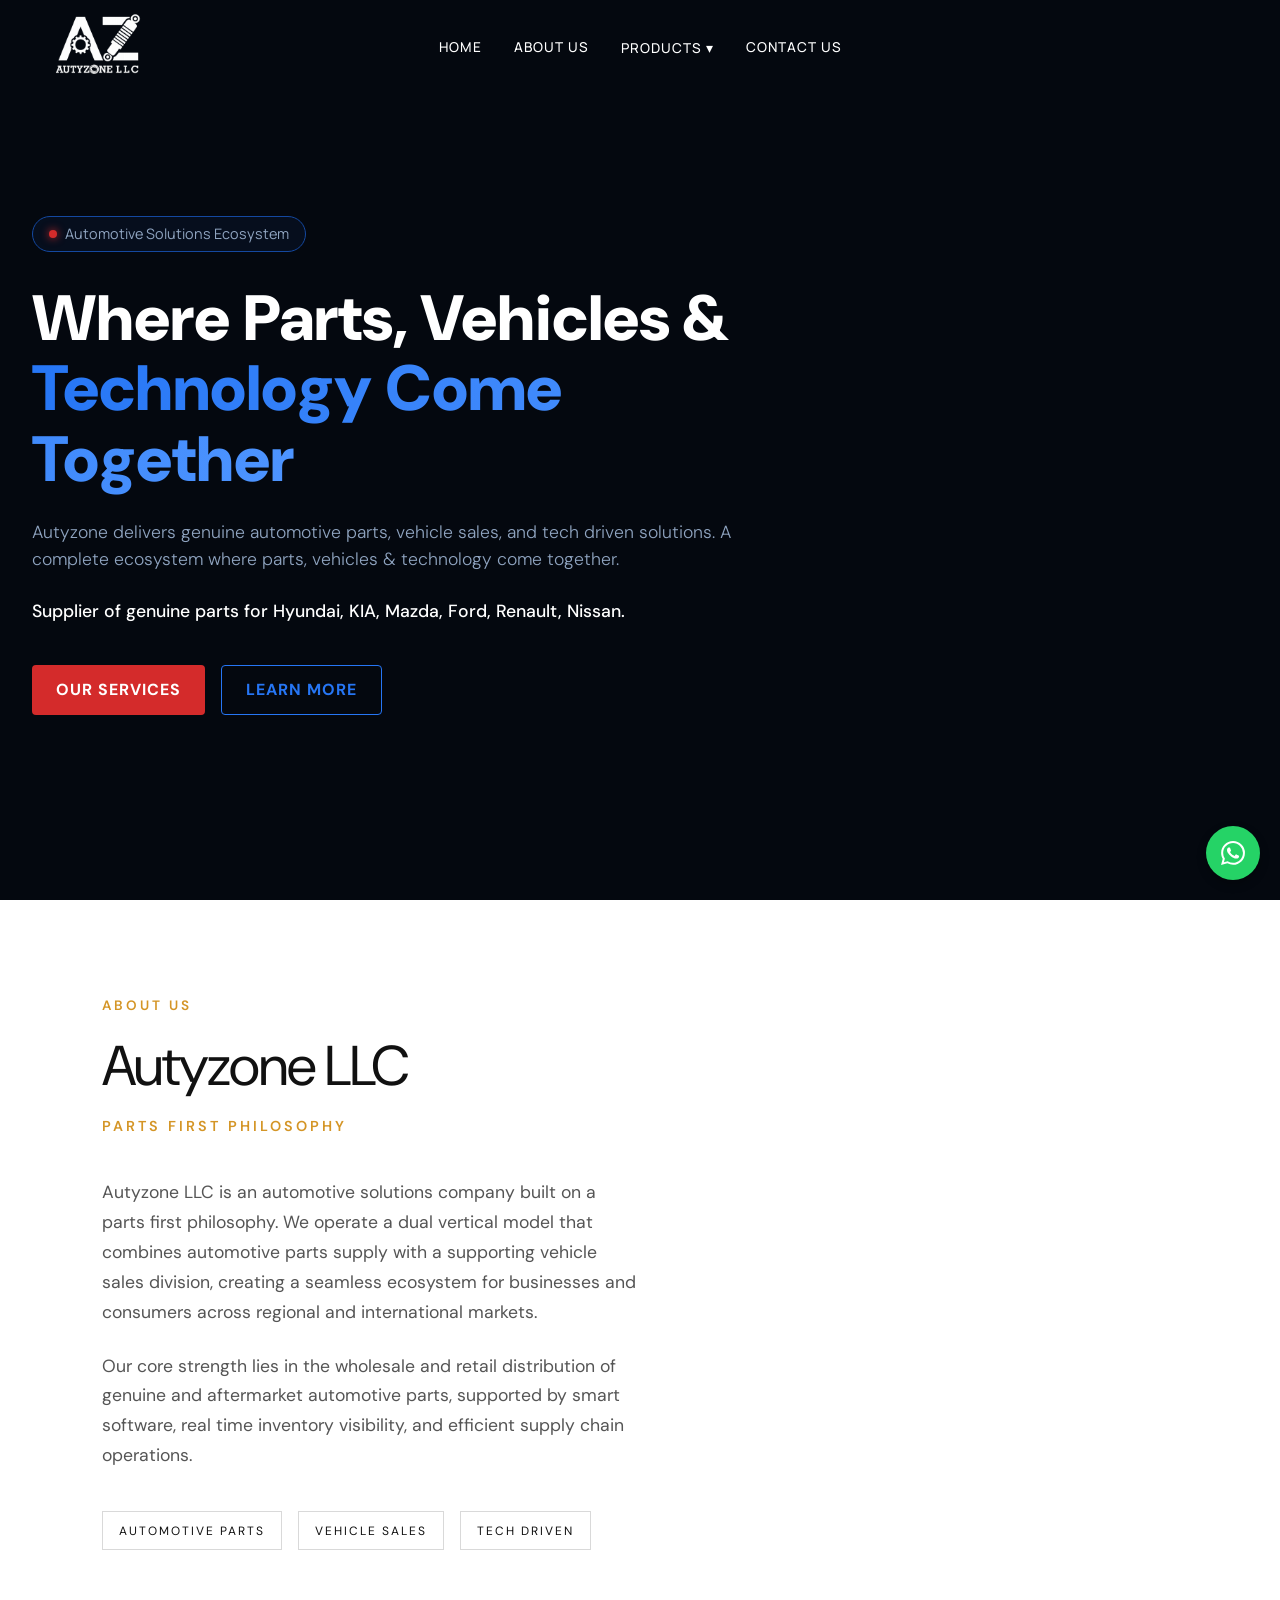
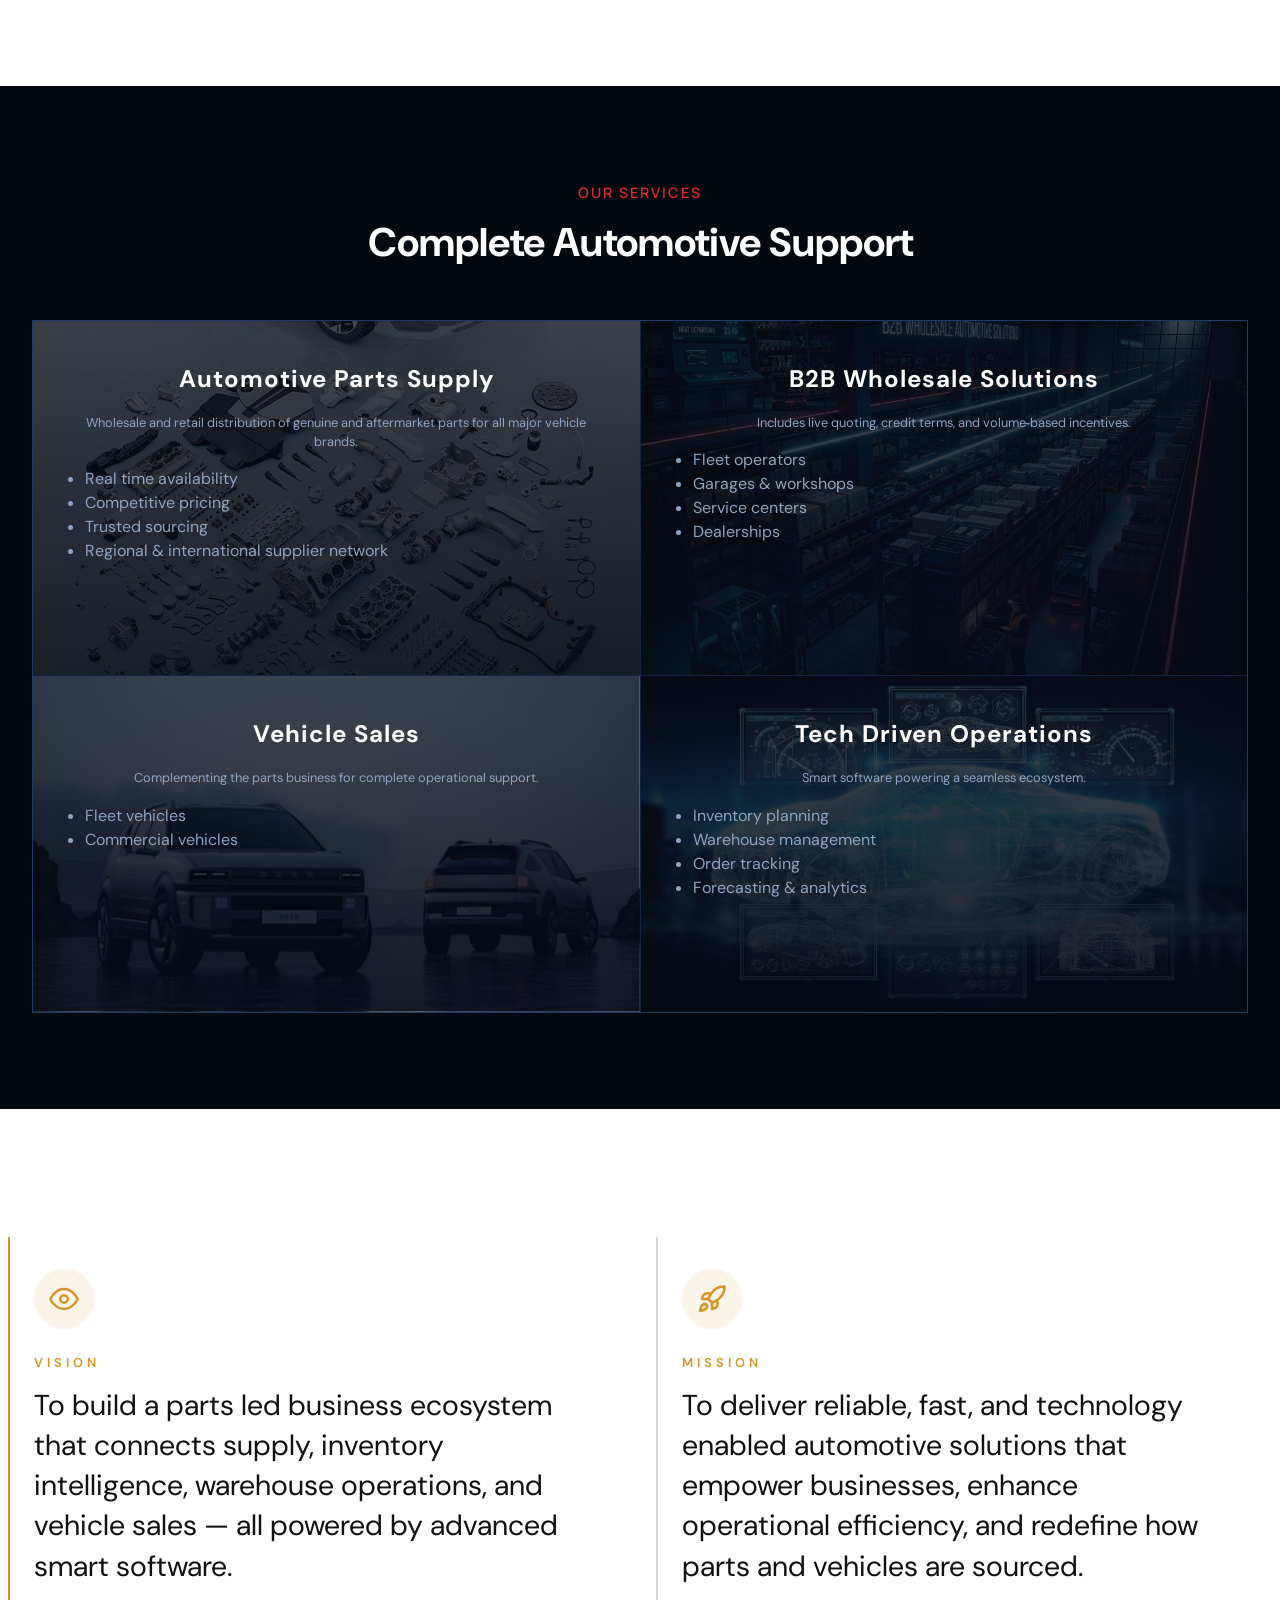
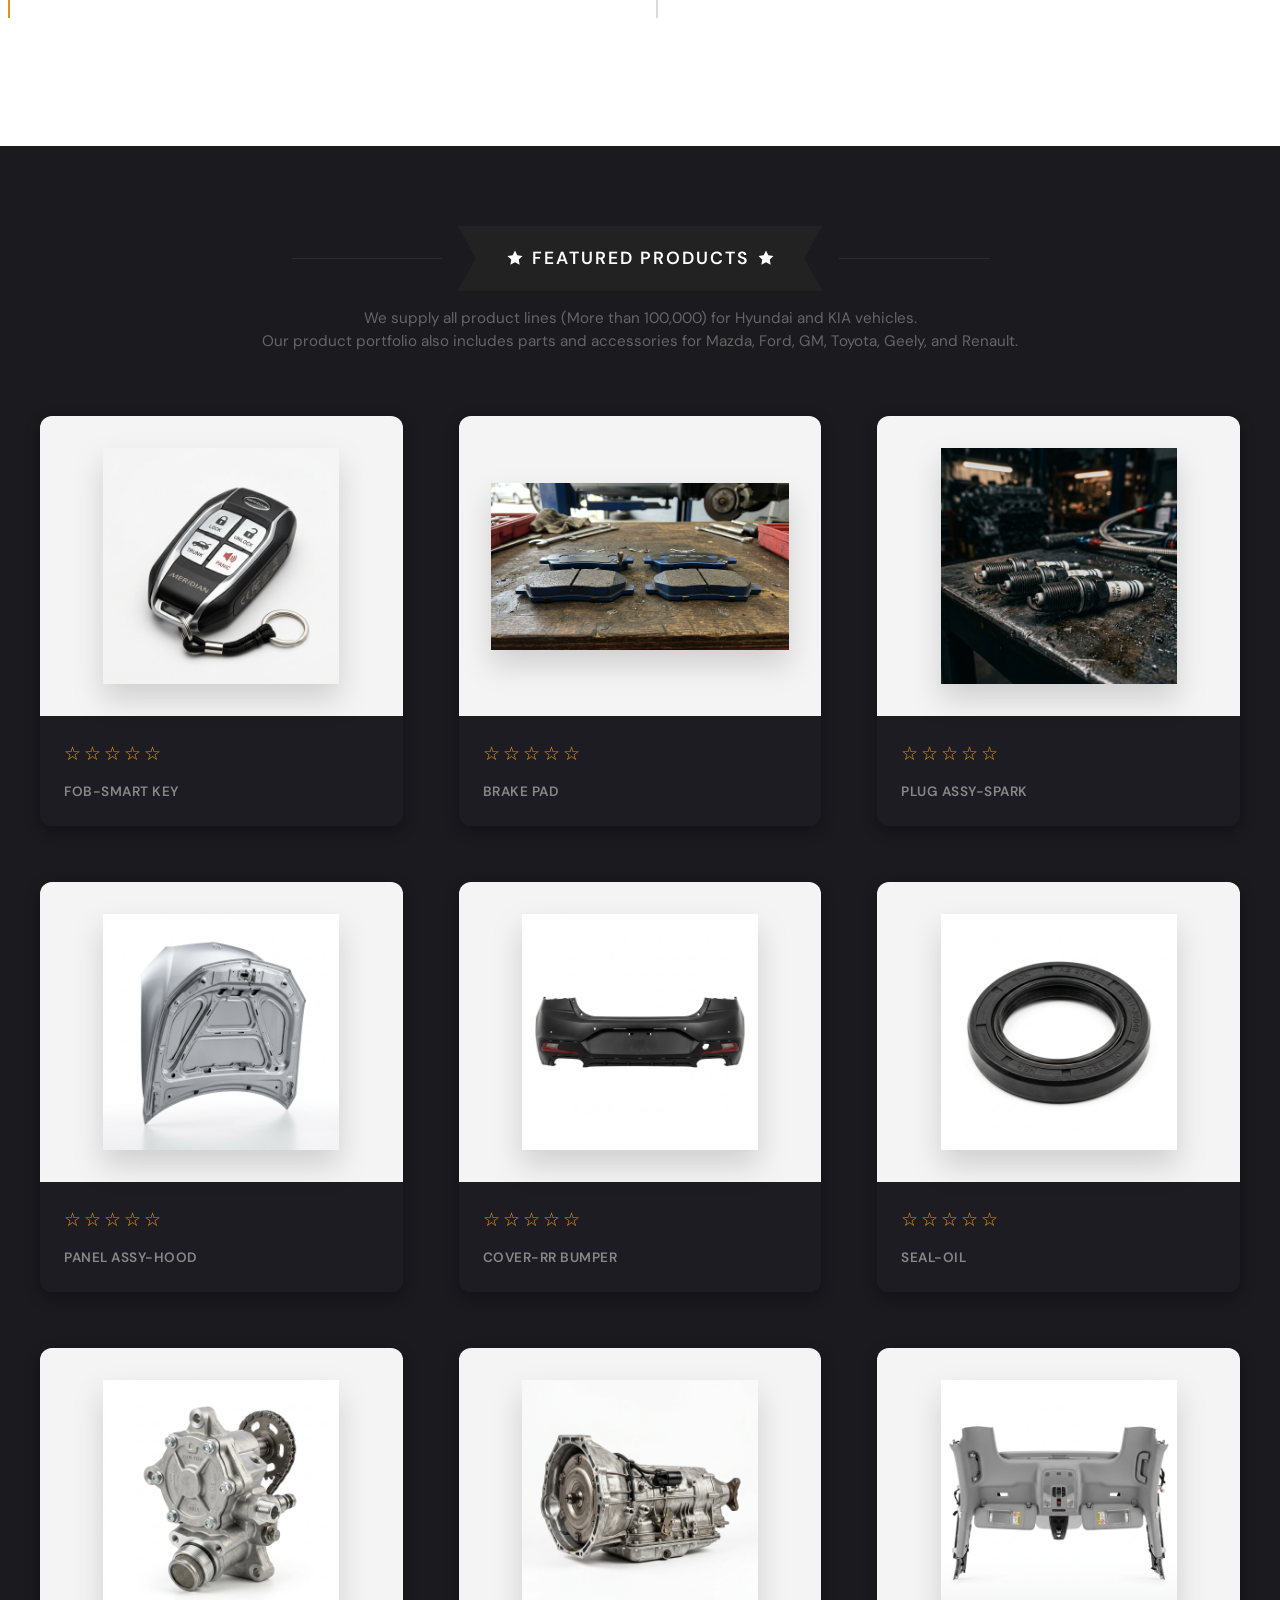
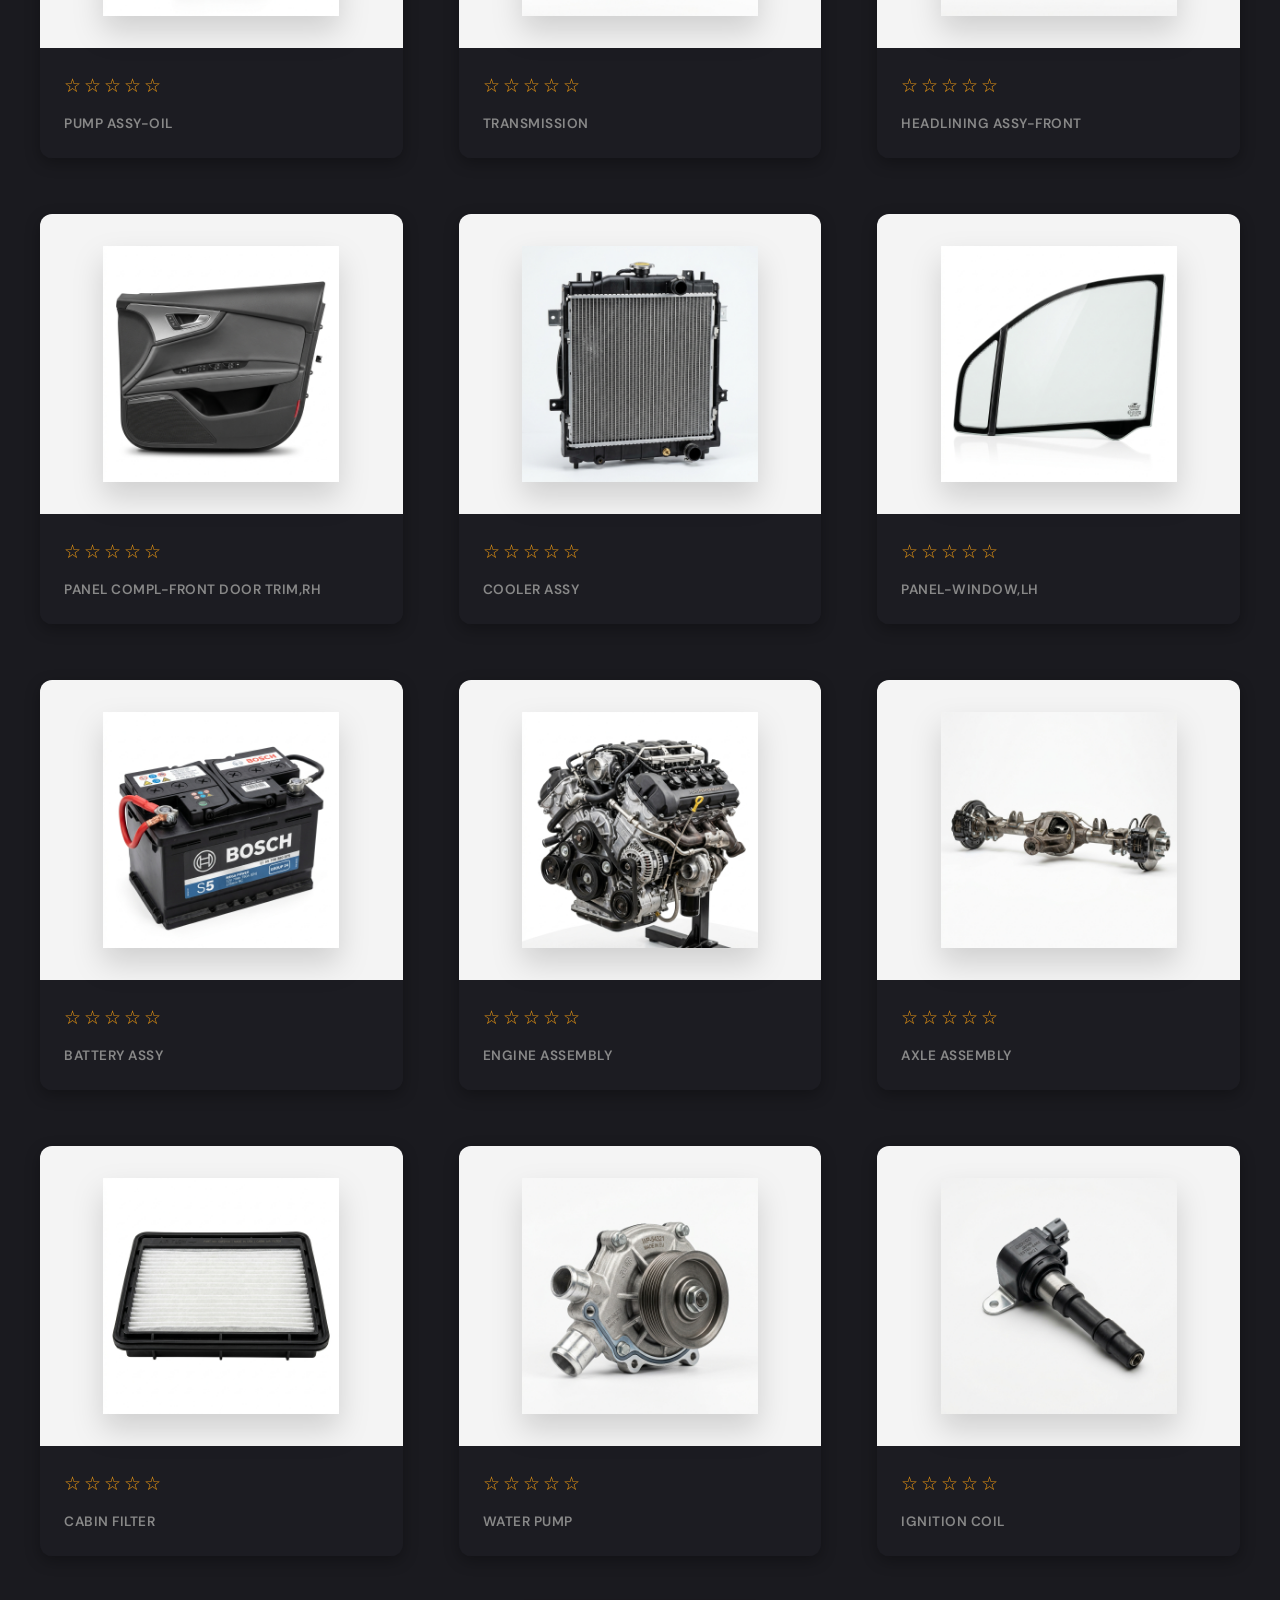
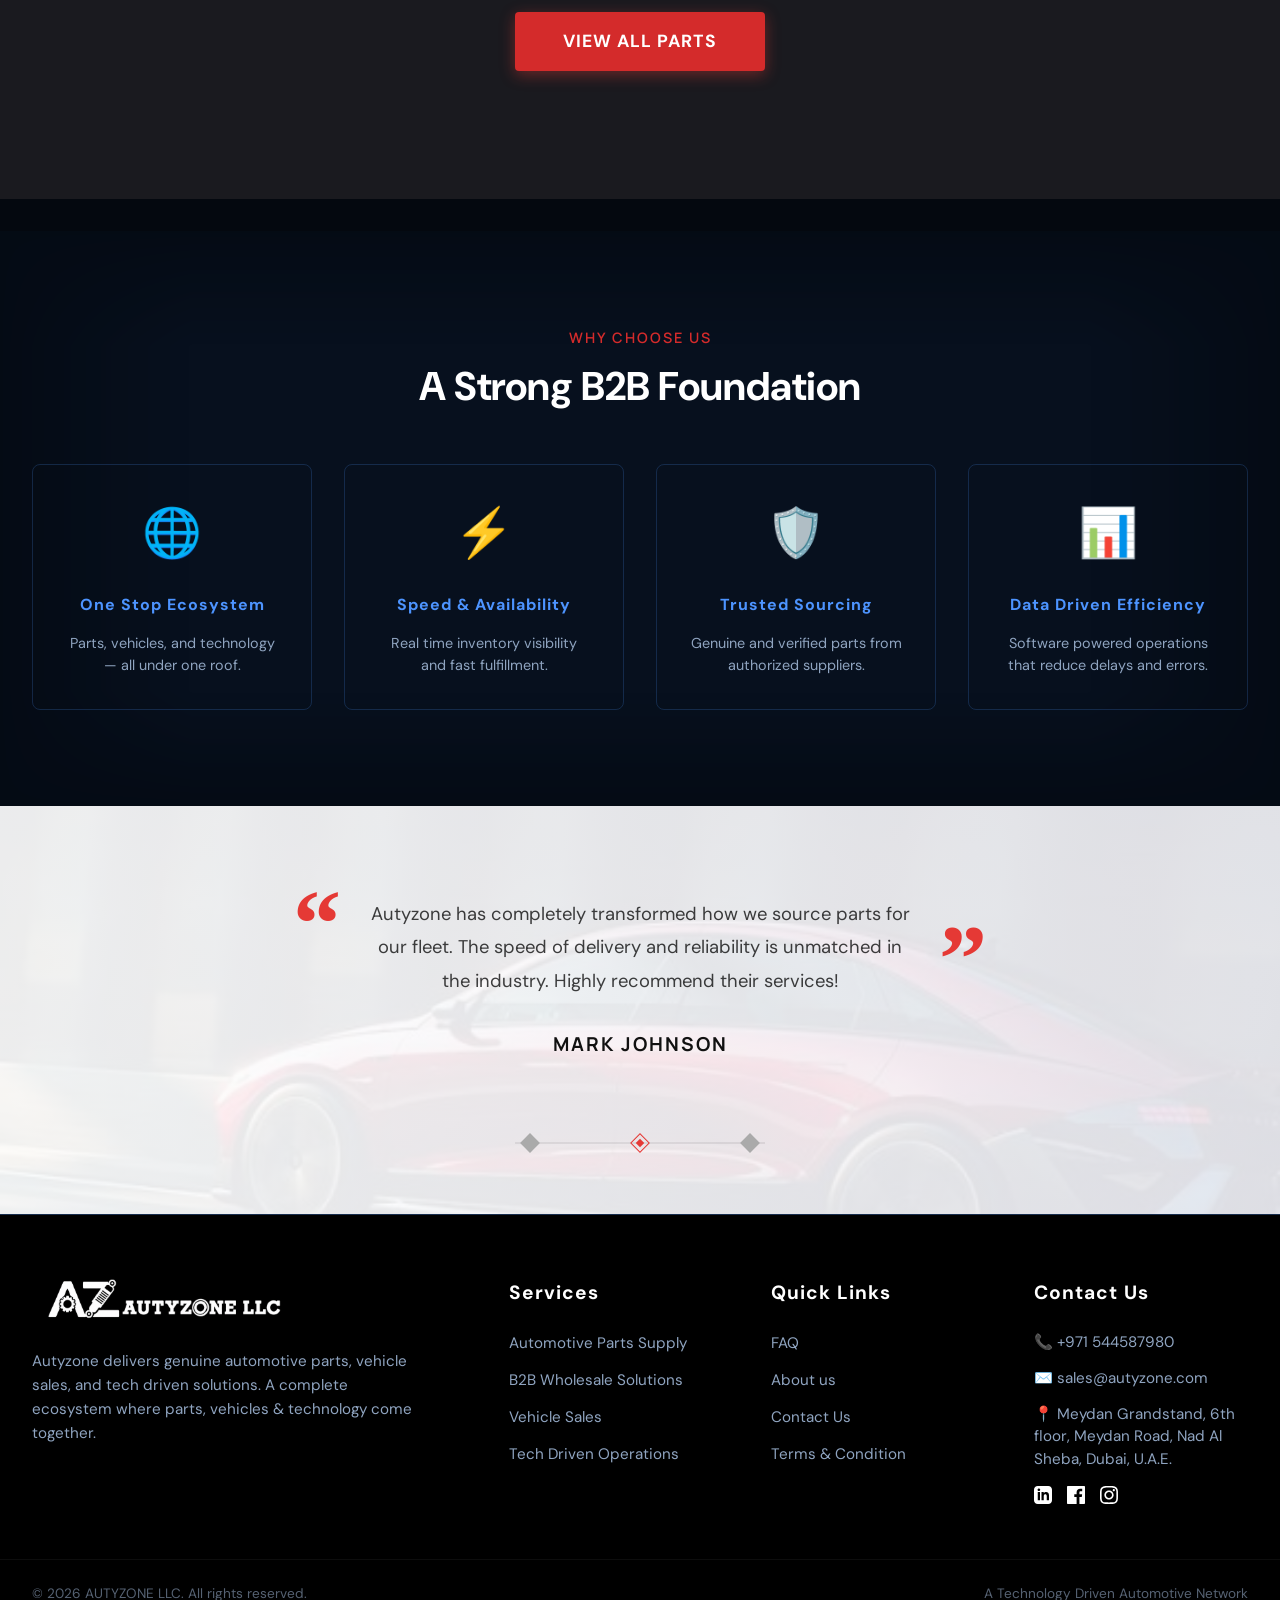
==== commit ae1d4872: "try 3" ====
--- a/index.html
+++ b/index.html
@@ -224,6 +224,12 @@
     <div class="container" style="display: grid; grid-template-columns: repeat(auto-fit, minmax(350px, 1fr)); gap: 5rem;">
       <!-- VISION -->
       <div style="border-left: 2px solid #d49526; padding: 2rem 2rem 2rem 1.5rem; transition: all 0.4s ease; border-radius: 0 12px 12px 0; margin-left: -1.5rem;" onmouseover="this.style.transform='translateY(-8px)'; this.style.boxShadow='10px 20px 40px rgba(0,0,0,0.08)'; this.style.backgroundColor='#fafafa';" onmouseout="this.style.transform='translateY(0)'; this.style.boxShadow='none'; this.style.backgroundColor='transparent';">
+        <div style="width: 60px; height: 60px; background: rgba(212,149,38,0.1); border-radius: 50%; display: flex; align-items: center; justify-content: center; margin-bottom: 1.5rem;">
+          <svg width="30" height="30" viewBox="0 0 24 24" fill="none" stroke="#d49526" stroke-width="2" stroke-linecap="round" stroke-linejoin="round">
+            <path d="M1 12s4-8 11-8 11 8 11 8-4 8-11 8-11-8-11-8z"></path>
+            <circle cx="12" cy="12" r="3"></circle>
+          </svg>
+        </div>
         <span style="color: #d49526; font-size: 0.8rem; font-weight: 600; letter-spacing: 4px; text-transform: uppercase; display: block; margin-bottom: 0.8rem;">VISION</span>
         <p style="color: #111; font-family: var(--font-display, serif); font-size: 1.8rem; line-height: 1.4; font-weight: 400; margin: 0;">
           To build a parts led business ecosystem that connects supply, inventory intelligence, warehouse operations, and vehicle sales — all powered by advanced smart software.
@@ -232,6 +238,14 @@
       
       <!-- MISSION -->
       <div style="border-left: 2px solid rgba(0,0,0,0.15); padding: 2rem 2rem 2rem 1.5rem; transition: all 0.4s ease; border-radius: 0 12px 12px 0; margin-left: -1.5rem;" onmouseover="this.style.transform='translateY(-8px)'; this.style.boxShadow='10px 20px 40px rgba(0,0,0,0.08)'; this.style.backgroundColor='#fafafa'; this.style.borderLeftColor='#d49526';" onmouseout="this.style.transform='translateY(0)'; this.style.boxShadow='none'; this.style.backgroundColor='transparent'; this.style.borderLeftColor='rgba(0,0,0,0.15)';">
+        <div style="width: 60px; height: 60px; background: rgba(212,149,38,0.1); border-radius: 50%; display: flex; align-items: center; justify-content: center; margin-bottom: 1.5rem;">
+          <svg width="30" height="30" viewBox="0 0 24 24" fill="none" stroke="#d49526" stroke-width="2" stroke-linecap="round" stroke-linejoin="round">
+            <path d="M4.5 16.5c-1.5 1.26-2 5-2 5s3.74-.5 5-2c.71-.84.7-2.13-.09-2.91a2.18 2.18 0 0 0-2.91-.09z"></path>
+            <path d="m12 15-3-3a22 22 0 0 1 2-3.95A12.88 12.88 0 0 1 22 2c0 2.72-.78 7.5-6 11a22.35 22.35 0 0 1-4 2z"></path>
+            <path d="M9 12H4s.55-3.03 2-4c1.62-1.08 5 0 5 0"></path>
+            <path d="M12 15v5s3.03-.55 4-2c1.08-1.62 0-5 0-5"></path>
+          </svg>
+        </div>
         <span style="color: #d49526; font-size: 0.8rem; font-weight: 600; letter-spacing: 4px; text-transform: uppercase; display: block; margin-bottom: 0.8rem;">MISSION</span>
         <p style="color: #111; font-family: var(--font-display, serif); font-size: 1.8rem; line-height: 1.4; font-weight: 400; margin: 0;">
           To deliver reliable, fast, and technology enabled automotive solutions that empower businesses, enhance operational efficiency, and redefine how parts and vehicles are sourced.
--- a/style.css
+++ b/style.css
@@ -139,7 +139,7 @@
 }
 
 .brand-logo-footer {
-  height: 180px;
+  height: 90px;
   max-width: 100%;
   width: auto;
   object-fit: contain;
@@ -1137,7 +1137,8 @@
 }
 
 .brand-col .logo-area {
-  margin-bottom: -1rem;
+  margin-top: -20px;
+  margin-bottom: 0;
 }
 
 .footer-desc {
@@ -2237,6 +2238,10 @@
 }
 
 @media (max-width: 768px) {
+  .navbar {
+    position: absolute !important;
+  }
+
   .mobile-menu-btn {
     display: block !important;
     background: transparent;
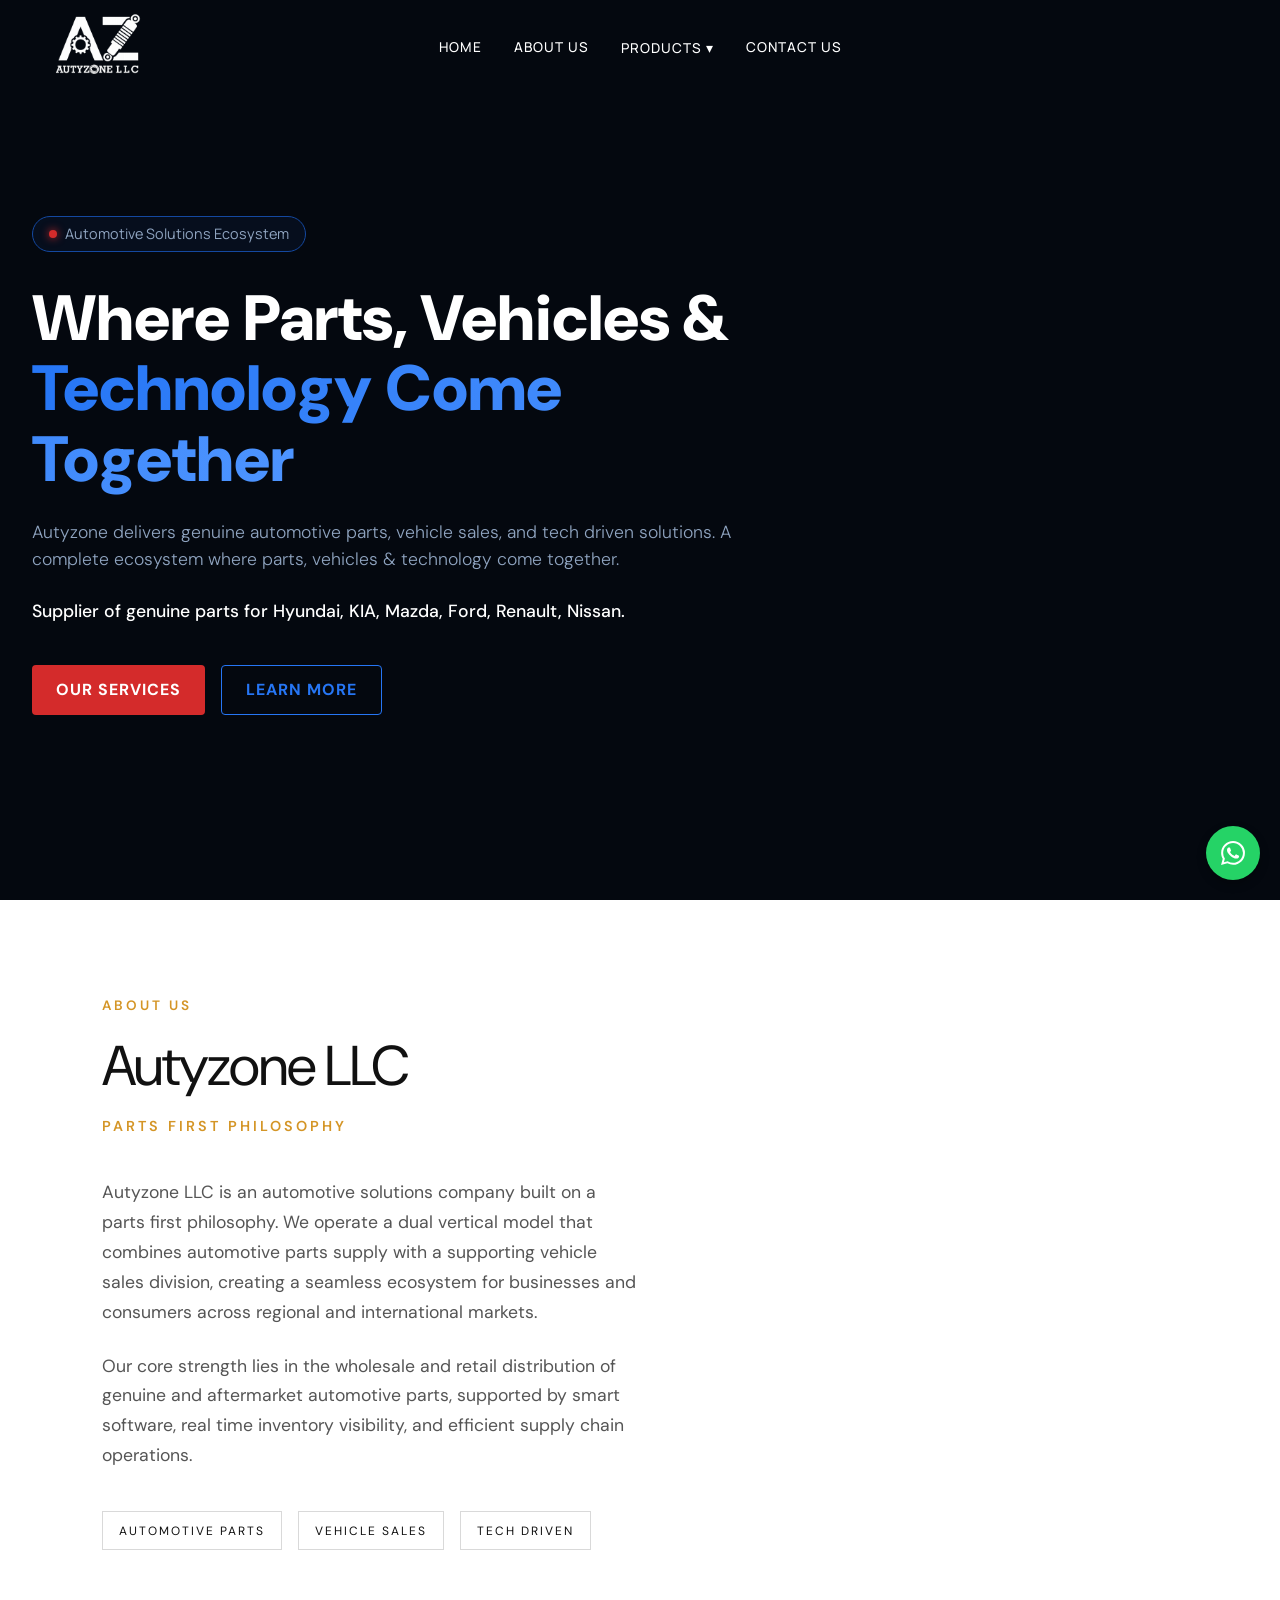
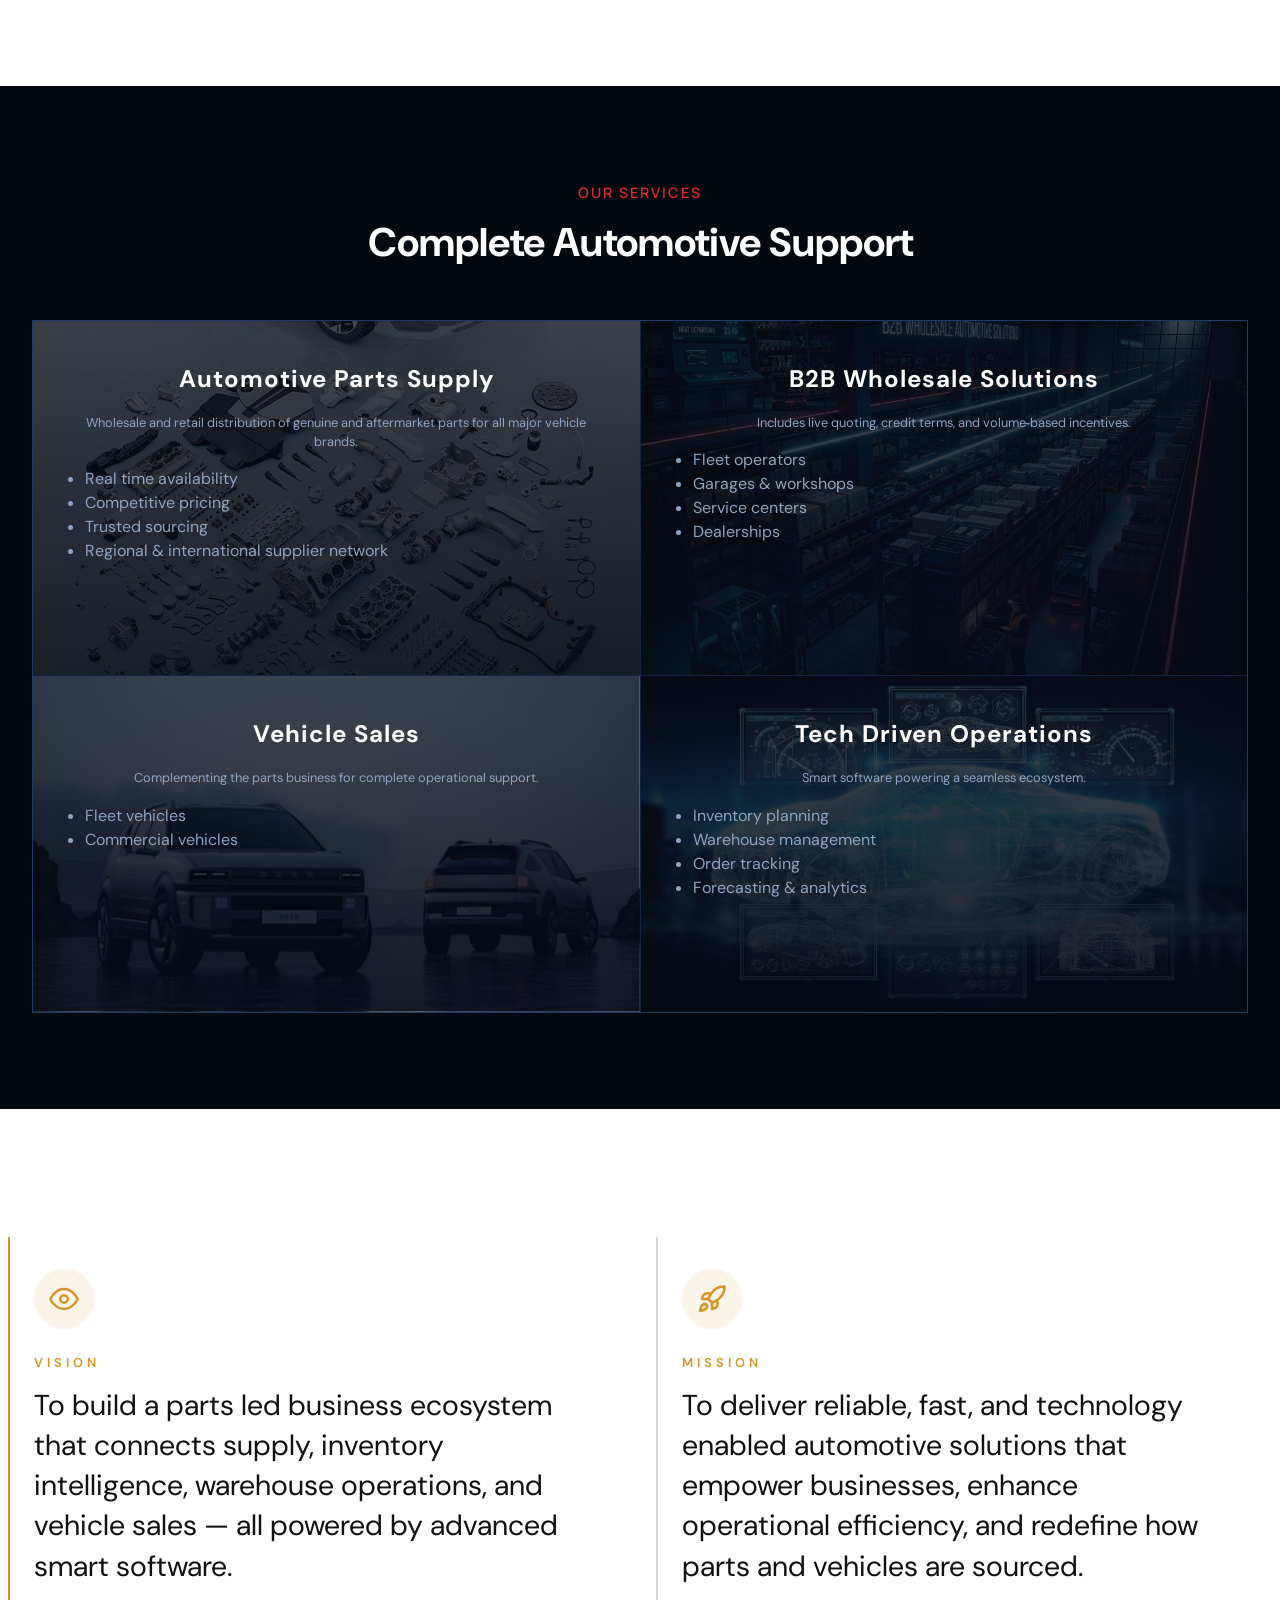
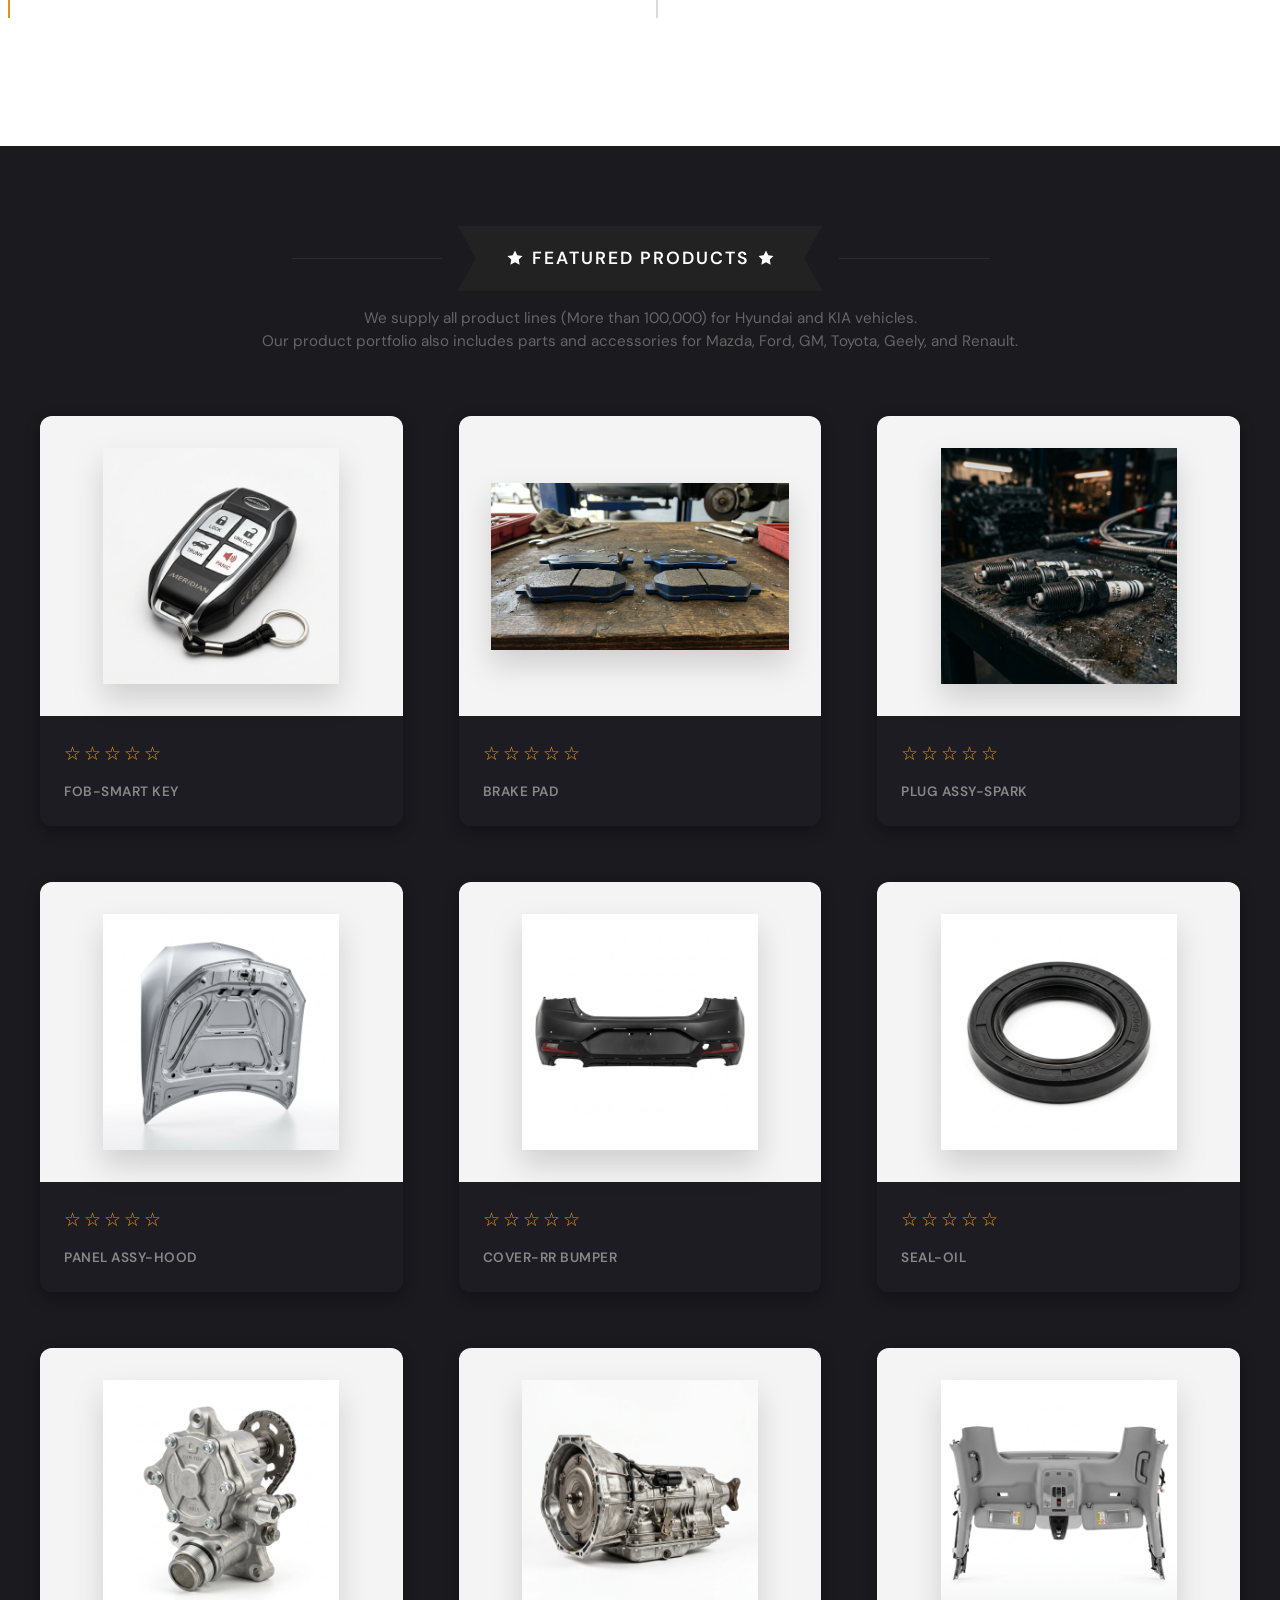
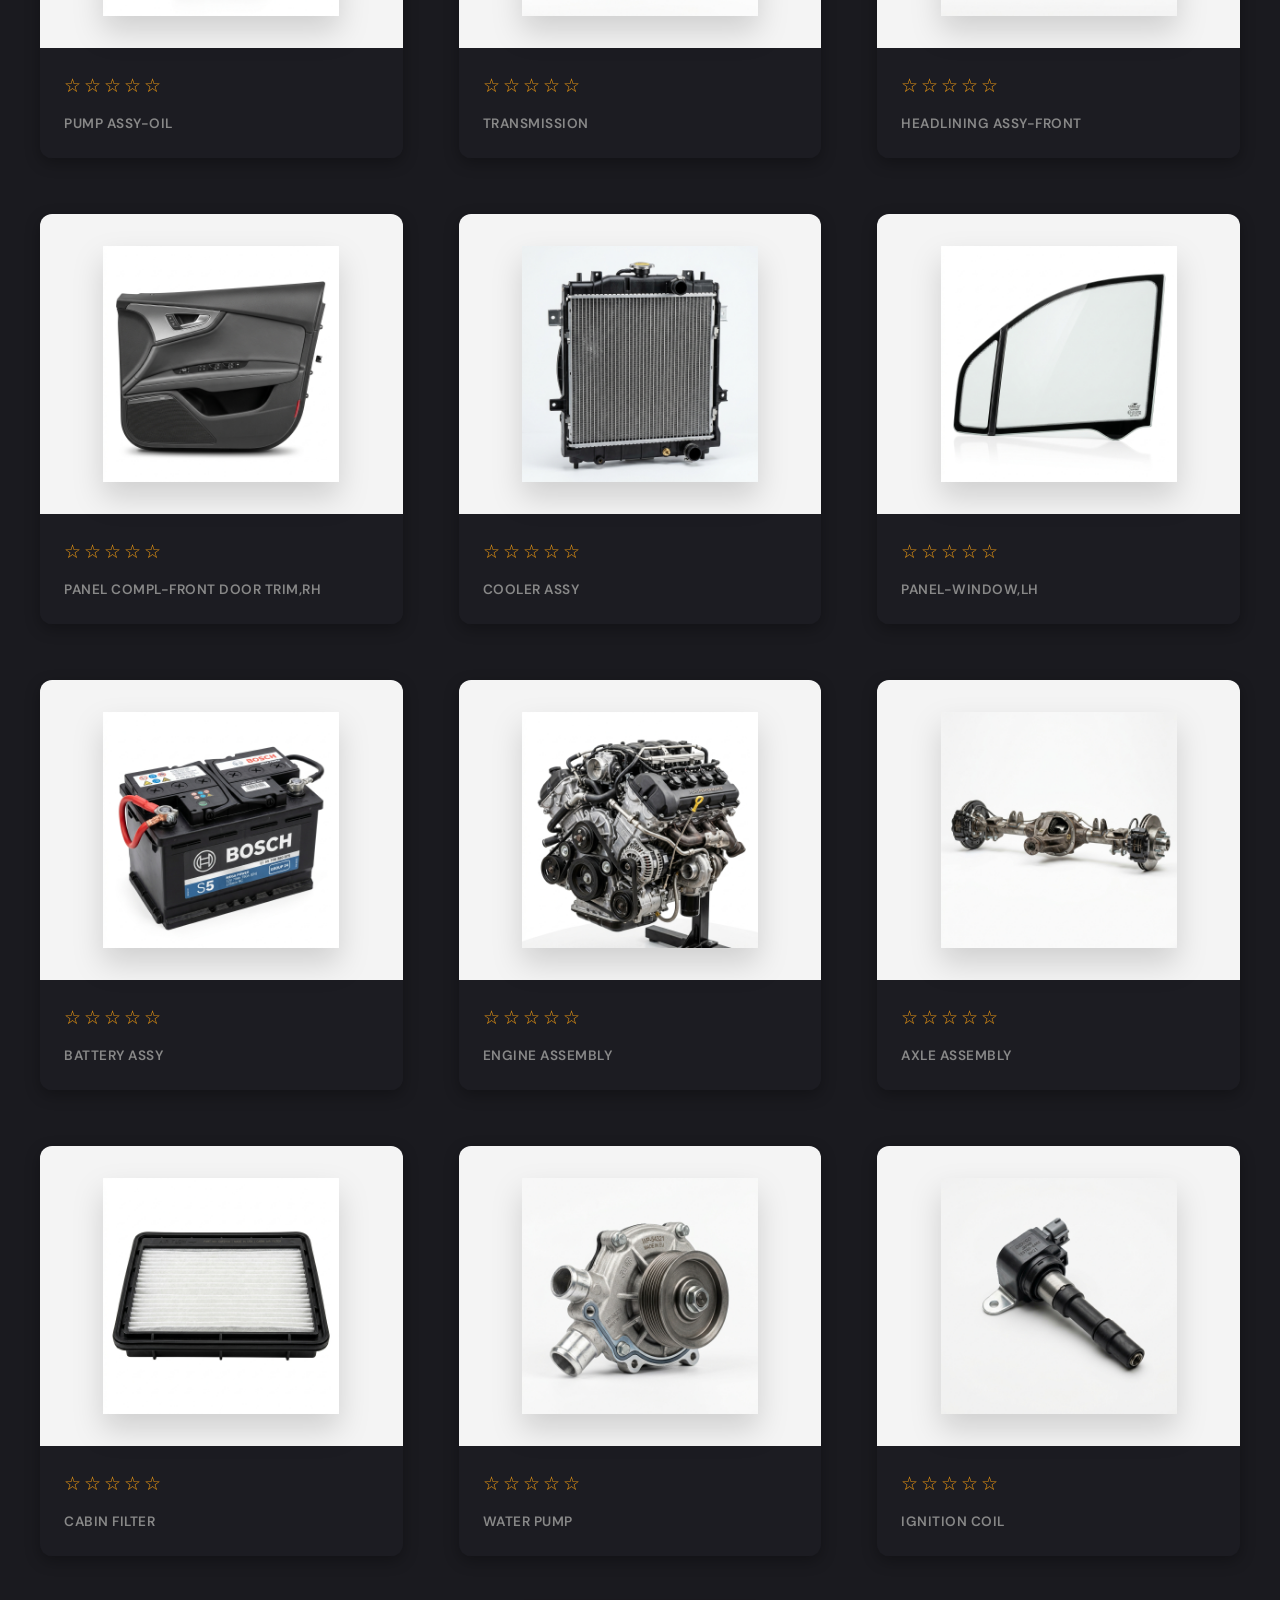
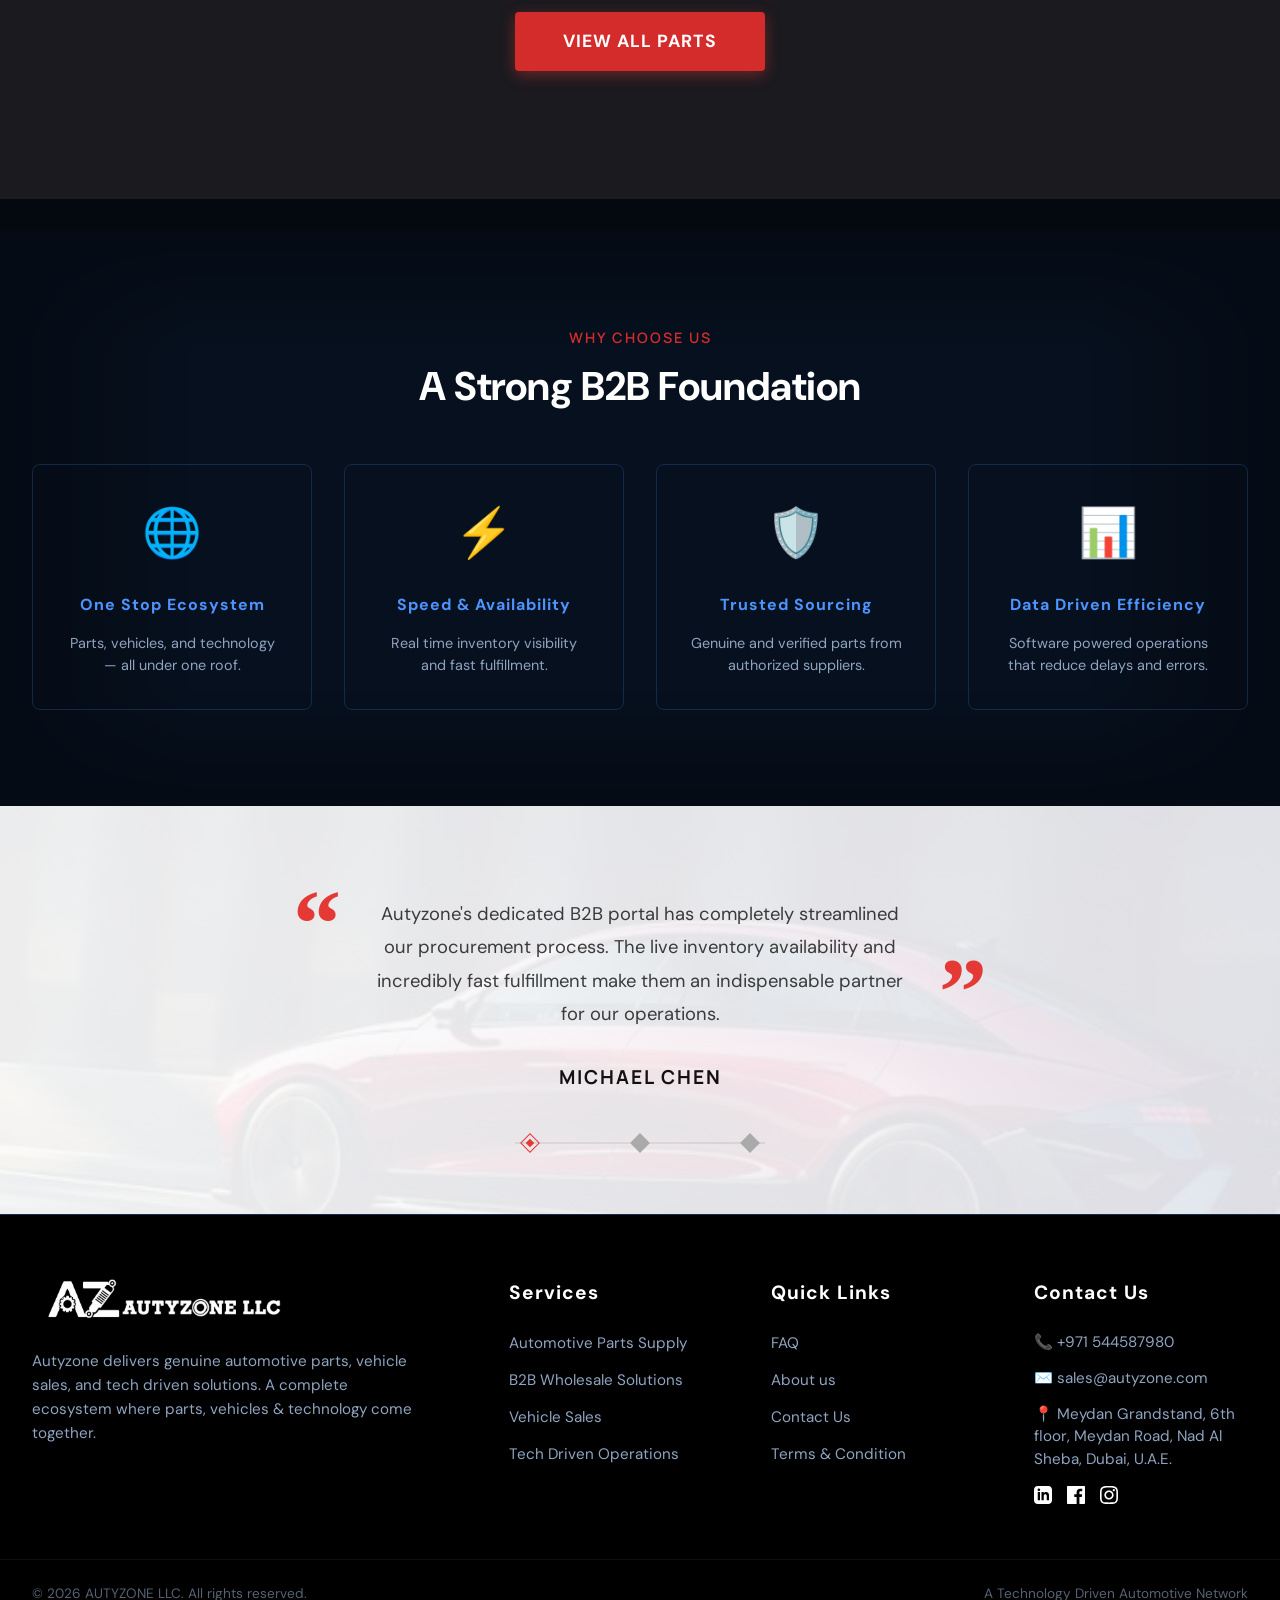
==== commit 5dda32be: "try 5" ====
--- a/index.html
+++ b/index.html
@@ -40,10 +40,10 @@
         <div class="dropdown">
           <a href="#products" class="dropbtn">Products ▾</a>
           <div class="dropdown-content">
-            <a href="parts.html">Automotive Parts Supply</a>
-            <a href="wholesale.html">B2B Wholesale Solutions</a>
-            <a href="vehicle.html">Vehicle Sales</a>
-            <a href="tech.html">Tech Driven Operations</a>
+            <a href="Automotive-Parts-Supply.html">Automotive Parts Supply</a>
+            <a href="B2B-Wholesale-Solutions.html">B2B Wholesale Solutions</a>
+            <a href="Vehicle-Sales.html">Vehicle Sales</a>
+            <a href="Tech-Driven-Operations.html">Tech Driven Operations</a>
           </div>
         </div>
         <a href="contact.html">Contact Us</a>
@@ -160,7 +160,7 @@
             <li>Regional & international supplier network</li>
           </ul>
           <div class="service-action" style="text-align: center; margin-top: 1.5rem;">
-            <a href="parts.html" class="btn btn-primary btn-explore-service">VIEW PRODUCTS</a>
+            <a href="Automotive-Parts-Supply.html" class="btn btn-primary btn-explore-service">VIEW PRODUCTS</a>
           </div>
           <div class="hover-bar"></div>
         </div>
@@ -178,7 +178,7 @@
             <li>Dealerships</li>
           </ul>
           <div class="service-action" style="text-align: center; margin-top: 1.5rem;">
-            <a href="wholesale.html" class="btn btn-primary btn-explore-service">VIEW PRODUCTS</a>
+            <a href="B2B-Wholesale-Solutions.html" class="btn btn-primary btn-explore-service">VIEW PRODUCTS</a>
           </div>
           <div class="hover-bar"></div>
         </div>
@@ -193,7 +193,7 @@
             <li>Commercial vehicles</li>
           </ul>
           <div class="service-action" style="text-align: center; margin-top: 1.5rem;">
-            <a href="vehicle.html" class="btn btn-primary btn-explore-service">VIEW PRODUCTS</a>
+            <a href="Vehicle-Sales.html" class="btn btn-primary btn-explore-service">VIEW PRODUCTS</a>
           </div>
           <div class="hover-bar"></div>
         </div>
@@ -211,7 +211,7 @@
             <li>Forecasting & analytics</li>
           </ul>
           <div class="service-action" style="text-align: center; margin-top: 1.5rem;">
-            <a href="tech.html" class="btn btn-primary btn-explore-service">VIEW PRODUCTS</a>
+            <a href="Tech-Driven-Operations.html" class="btn btn-primary btn-explore-service">VIEW PRODUCTS</a>
           </div>
           <div class="hover-bar"></div>
         </div>
@@ -282,7 +282,7 @@
         <!-- Product 1 -->
         <div class="fp-card">
           <div class="fp-image-wrap">
-            <a href="parts.html" class="fp-shop-btn">SHOP NOW</a>
+            <a href="Automotive-Parts-Supply.html" class="fp-shop-btn">SHOP NOW</a>
             <img src="media/fob_smart_key_1781064190734.png" alt="FOB-SMART KEY">
           </div>
           <div class="fp-content">
@@ -293,7 +293,7 @@
         <!-- Product 2 -->
         <div class="fp-card">
           <div class="fp-image-wrap">
-            <a href="parts.html" class="fp-shop-btn">SHOP NOW</a>
+            <a href="Automotive-Parts-Supply.html" class="fp-shop-btn">SHOP NOW</a>
             <img src="media/brake_pads.jpeg" alt="Brake pad">
           </div>
           <div class="fp-content">
@@ -304,7 +304,7 @@
         <!-- Product 3 -->
         <div class="fp-card">
           <div class="fp-image-wrap">
-            <a href="parts.html" class="fp-shop-btn">SHOP NOW</a>
+            <a href="Automotive-Parts-Supply.html" class="fp-shop-btn">SHOP NOW</a>
             <img src="media/spark_plugs.png" alt="PLUG ASSY-SPARK">
           </div>
           <div class="fp-content">
@@ -315,7 +315,7 @@
         <!-- Product 4 -->
         <div class="fp-card">
           <div class="fp-image-wrap">
-            <a href="parts.html" class="fp-shop-btn">SHOP NOW</a>
+            <a href="Automotive-Parts-Supply.html" class="fp-shop-btn">SHOP NOW</a>
             <img src="media/hood_panel_1781064204504.png" alt="PANEL ASSY-HOOD">
           </div>
           <div class="fp-content">
@@ -326,7 +326,7 @@
         <!-- Product 5 -->
         <div class="fp-card">
           <div class="fp-image-wrap">
-            <a href="parts.html" class="fp-shop-btn">SHOP NOW</a>
+            <a href="Automotive-Parts-Supply.html" class="fp-shop-btn">SHOP NOW</a>
             <img src="media/bumper_cover_1781064217724.png" alt="COVER-RR BUMPER">
           </div>
           <div class="fp-content">
@@ -337,7 +337,7 @@
         <!-- Product 6 -->
         <div class="fp-card">
           <div class="fp-image-wrap">
-            <a href="parts.html" class="fp-shop-btn">SHOP NOW</a>
+            <a href="Automotive-Parts-Supply.html" class="fp-shop-btn">SHOP NOW</a>
             <img src="media/oil_seal_1781064230039.png" alt="SEAL-OIL">
           </div>
           <div class="fp-content">
@@ -348,7 +348,7 @@
         <!-- Product 7 -->
         <div class="fp-card">
           <div class="fp-image-wrap">
-            <a href="parts.html" class="fp-shop-btn">SHOP NOW</a>
+            <a href="Automotive-Parts-Supply.html" class="fp-shop-btn">SHOP NOW</a>
             <img src="media/oil_pump_1781064251643.png" alt="PUMP ASSY-OIL">
           </div>
           <div class="fp-content">
@@ -359,7 +359,7 @@
         <!-- Product 8 -->
         <div class="fp-card">
           <div class="fp-image-wrap">
-            <a href="parts.html" class="fp-shop-btn">SHOP NOW</a>
+            <a href="Automotive-Parts-Supply.html" class="fp-shop-btn">SHOP NOW</a>
             <img src="media/transmission_1781064264259.png" alt="TRANSMISSION">
           </div>
           <div class="fp-content">
@@ -370,7 +370,7 @@
         <!-- Product 9 -->
         <div class="fp-card">
           <div class="fp-image-wrap">
-            <a href="parts.html" class="fp-shop-btn">SHOP NOW</a>
+            <a href="Automotive-Parts-Supply.html" class="fp-shop-btn">SHOP NOW</a>
             <img src="media/headlining_1781064443248.png" alt="HEADLINING ASSY-FRONT">
           </div>
           <div class="fp-content">
@@ -381,7 +381,7 @@
         <!-- Product 10 -->
         <div class="fp-card">
           <div class="fp-image-wrap">
-            <a href="parts.html" class="fp-shop-btn">SHOP NOW</a>
+            <a href="Automotive-Parts-Supply.html" class="fp-shop-btn">SHOP NOW</a>
             <img src="media/door_trim_1781064419153.png" alt="PANEL COMPL-FRONT DOOR TRIM,RH">
           </div>
           <div class="fp-content">
@@ -392,7 +392,7 @@
         <!-- Product 11 -->
         <div class="fp-card">
           <div class="fp-image-wrap">
-            <a href="parts.html" class="fp-shop-btn">SHOP NOW</a>
+            <a href="Automotive-Parts-Supply.html" class="fp-shop-btn">SHOP NOW</a>
             <img src="media/cooler_assy_1781064291440.png" alt="COOLER ASSY">
           </div>
           <div class="fp-content">
@@ -403,7 +403,7 @@
         <!-- Product 12 -->
         <div class="fp-card">
           <div class="fp-image-wrap">
-            <a href="parts.html" class="fp-shop-btn">SHOP NOW</a>
+            <a href="Automotive-Parts-Supply.html" class="fp-shop-btn">SHOP NOW</a>
             <img src="media/window_panel_1781064429383.png" alt="PANEL-WINDOW,LH">
           </div>
           <div class="fp-content">
@@ -414,7 +414,7 @@
         <!-- Product 13 -->
         <div class="fp-card">
           <div class="fp-image-wrap">
-            <a href="parts.html" class="fp-shop-btn">SHOP NOW</a>
+            <a href="Automotive-Parts-Supply.html" class="fp-shop-btn">SHOP NOW</a>
             <img src="media/battery_assy_1781064277968.png" alt="BATTERY ASSY">
           </div>
           <div class="fp-content">
@@ -425,7 +425,7 @@
         <!-- Product -->
         <div class="fp-card">
           <div class="fp-image-wrap">
-            <a href="parts.html" class="fp-shop-btn">SHOP NOW</a>
+            <a href="Automotive-Parts-Supply.html" class="fp-shop-btn">SHOP NOW</a>
             <img src="media/engine_assy_1781065793171.png" alt="ENGINE ASSEMBLY">
           </div>
           <div class="fp-content">
@@ -436,7 +436,7 @@
         <!-- Product -->
         <div class="fp-card">
           <div class="fp-image-wrap">
-            <a href="parts.html" class="fp-shop-btn">SHOP NOW</a>
+            <a href="Automotive-Parts-Supply.html" class="fp-shop-btn">SHOP NOW</a>
             <img src="media/axle_assy_1781065803925.png" alt="AXLE ASSEMBLY">
           </div>
           <div class="fp-content">
@@ -447,7 +447,7 @@
         <!-- Product -->
         <div class="fp-card">
           <div class="fp-image-wrap">
-            <a href="parts.html" class="fp-shop-btn">SHOP NOW</a>
+            <a href="Automotive-Parts-Supply.html" class="fp-shop-btn">SHOP NOW</a>
             <img src="media/cabin_filter_1781065816476.png" alt="CABIN FILTER">
           </div>
           <div class="fp-content">
@@ -458,7 +458,7 @@
         <!-- Product -->
         <div class="fp-card">
           <div class="fp-image-wrap">
-            <a href="parts.html" class="fp-shop-btn">SHOP NOW</a>
+            <a href="Automotive-Parts-Supply.html" class="fp-shop-btn">SHOP NOW</a>
             <img src="media/water_pump.png" alt="WATER PUMP">
           </div>
           <div class="fp-content">
@@ -469,7 +469,7 @@
         <!-- Product -->
         <div class="fp-card">
           <div class="fp-image-wrap">
-            <a href="parts.html" class="fp-shop-btn">SHOP NOW</a>
+            <a href="Automotive-Parts-Supply.html" class="fp-shop-btn">SHOP NOW</a>
             <img src="media/ignition_coil.png" alt="IGNITION COIL">
           </div>
           <div class="fp-content">
@@ -479,7 +479,7 @@
         </div>
       </div>
       <div style="text-align: center; margin-top: 3.5rem;">
-        <a href="parts.html" class="btn btn-primary"
+        <a href="Automotive-Parts-Supply.html" class="btn btn-primary"
           style="padding: 1rem 3rem; font-size: 1.1rem; font-family: var(--font-display); letter-spacing: 1px; box-shadow: 0 4px 15px rgba(229, 57, 53, 0.4);">VIEW
           ALL PARTS</a>
       </div>
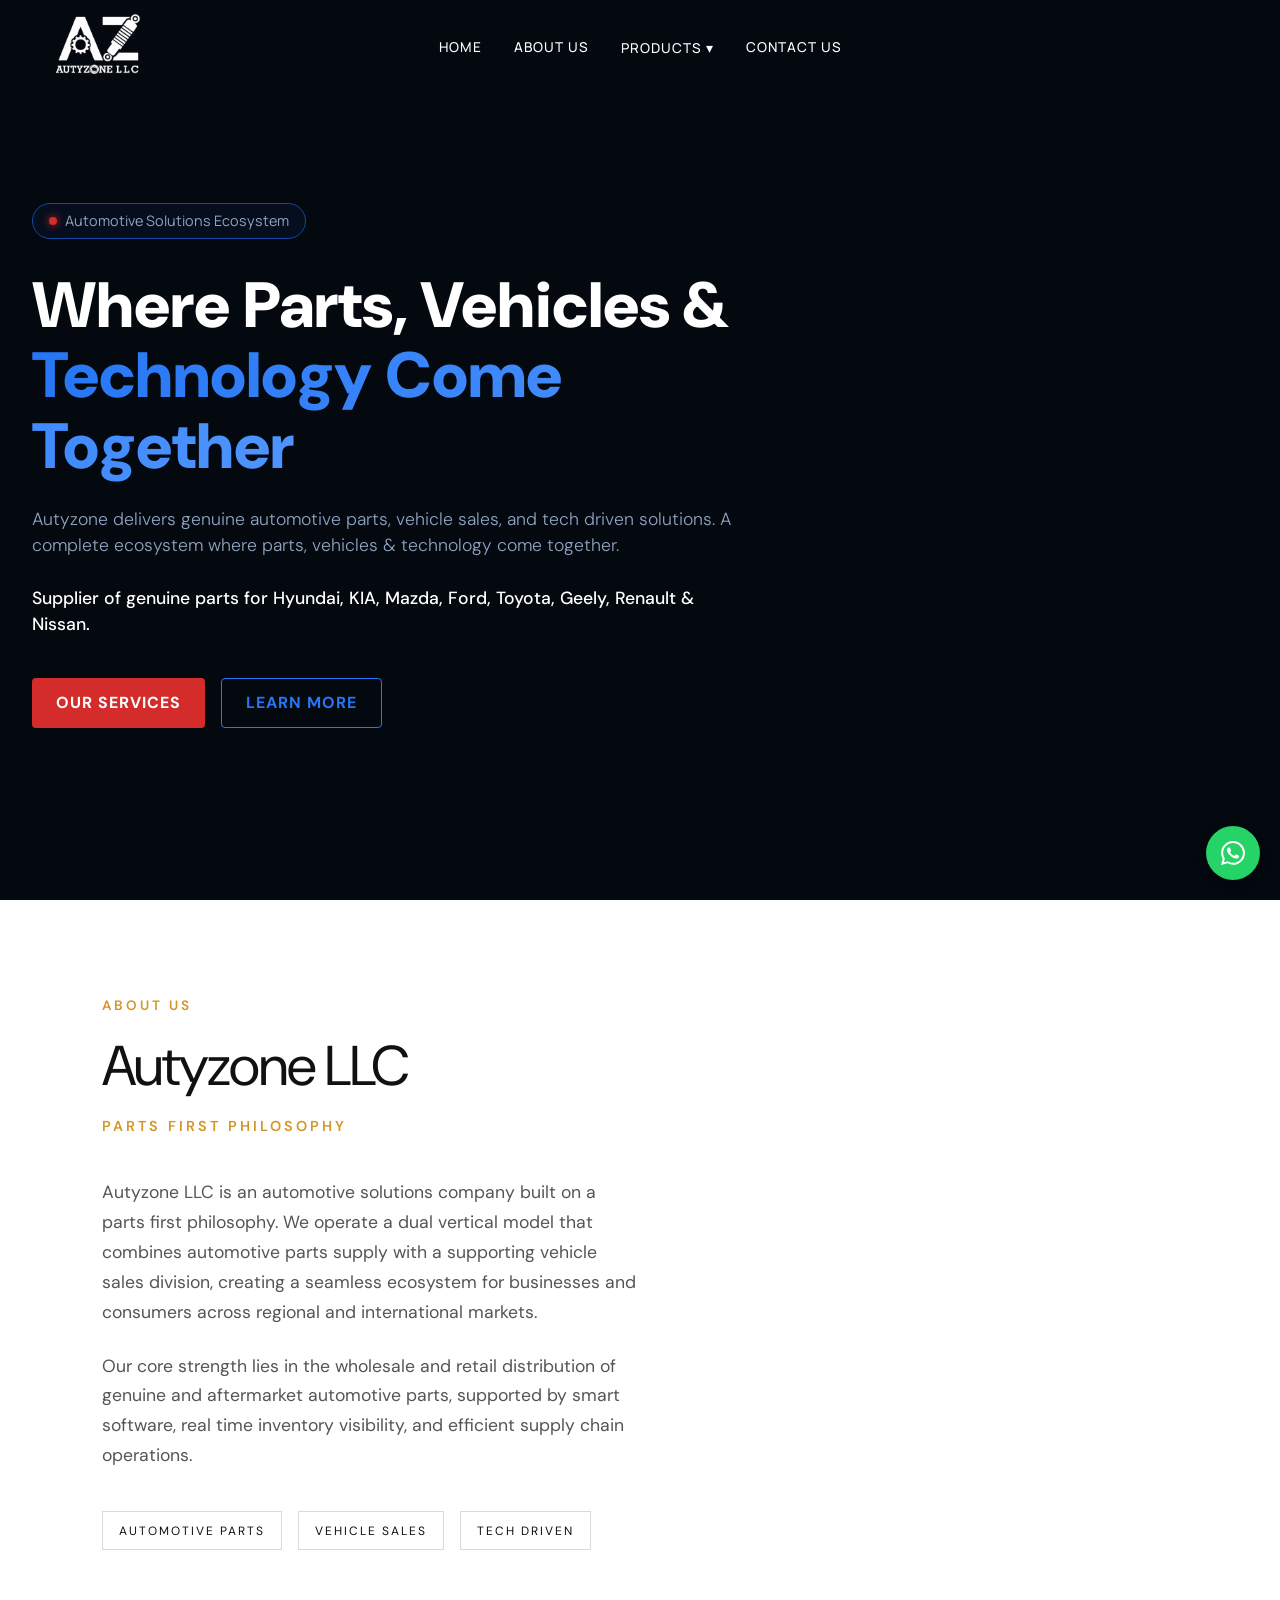
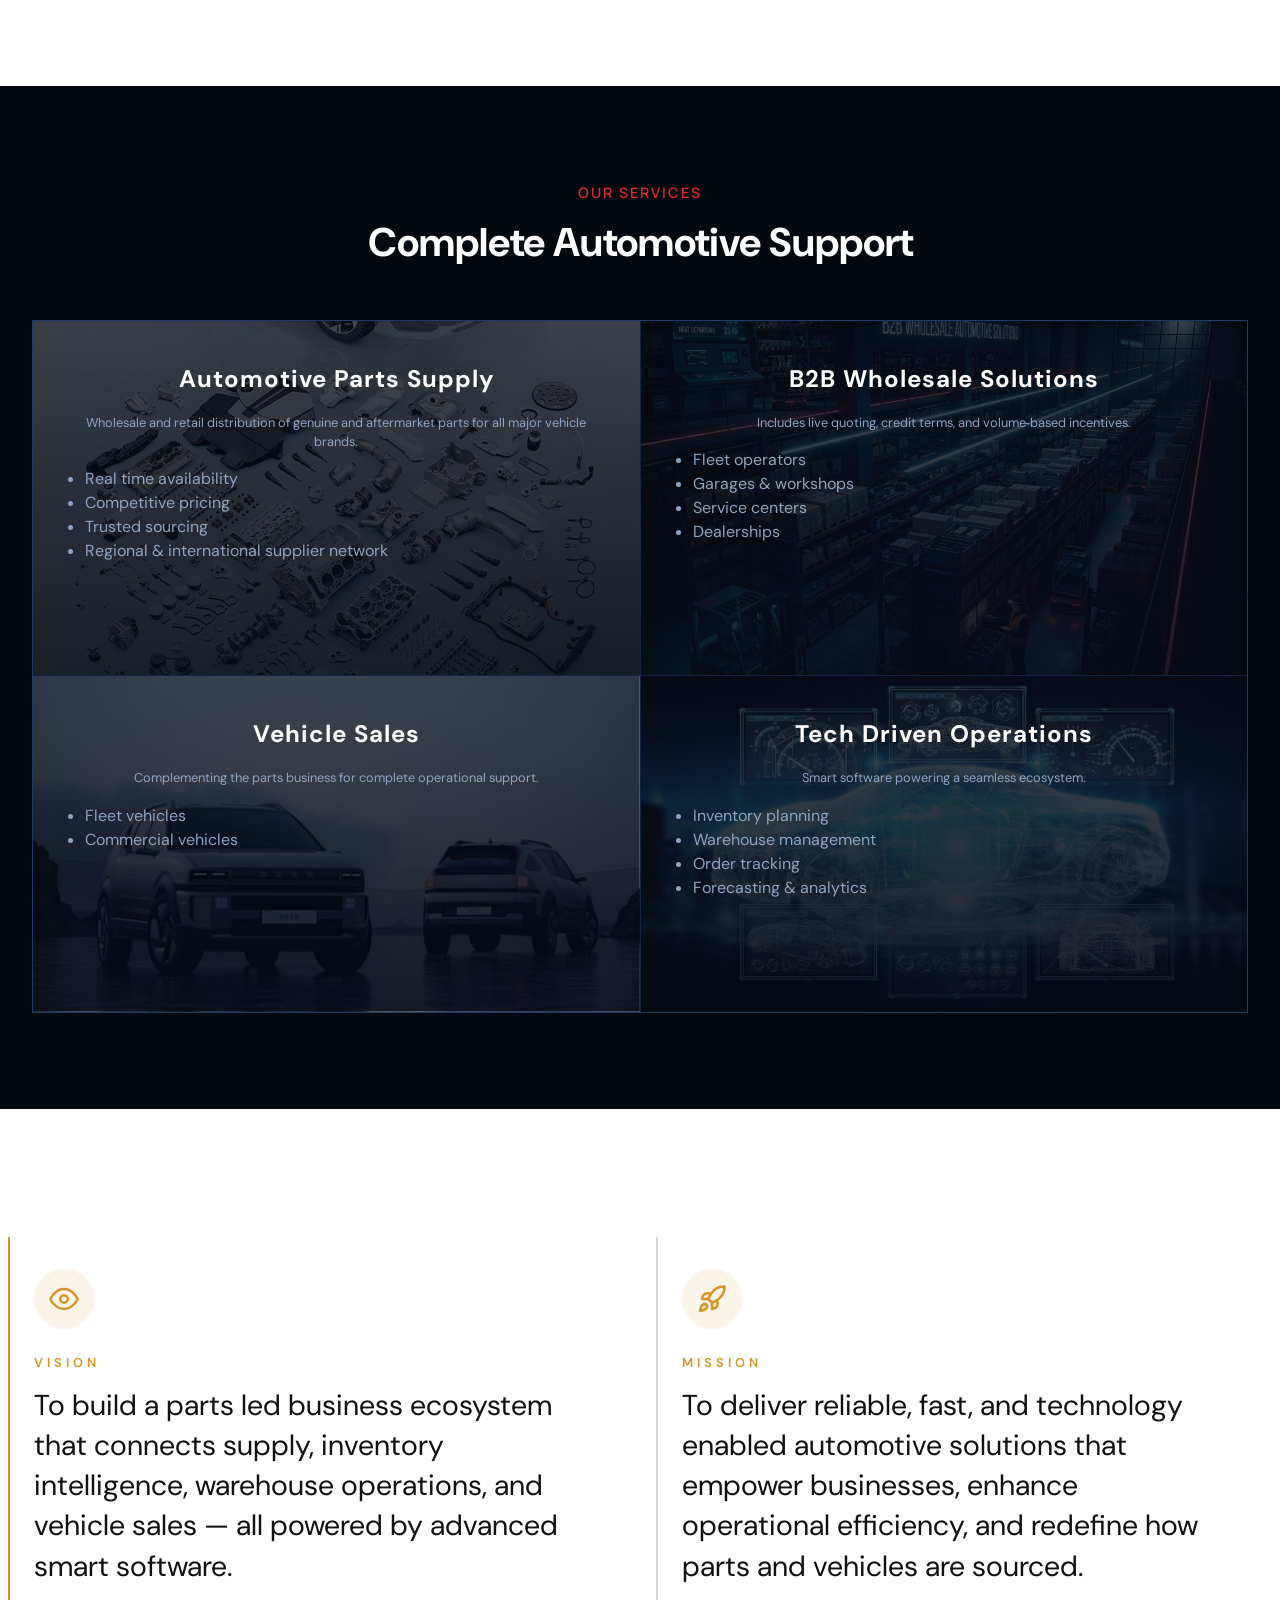
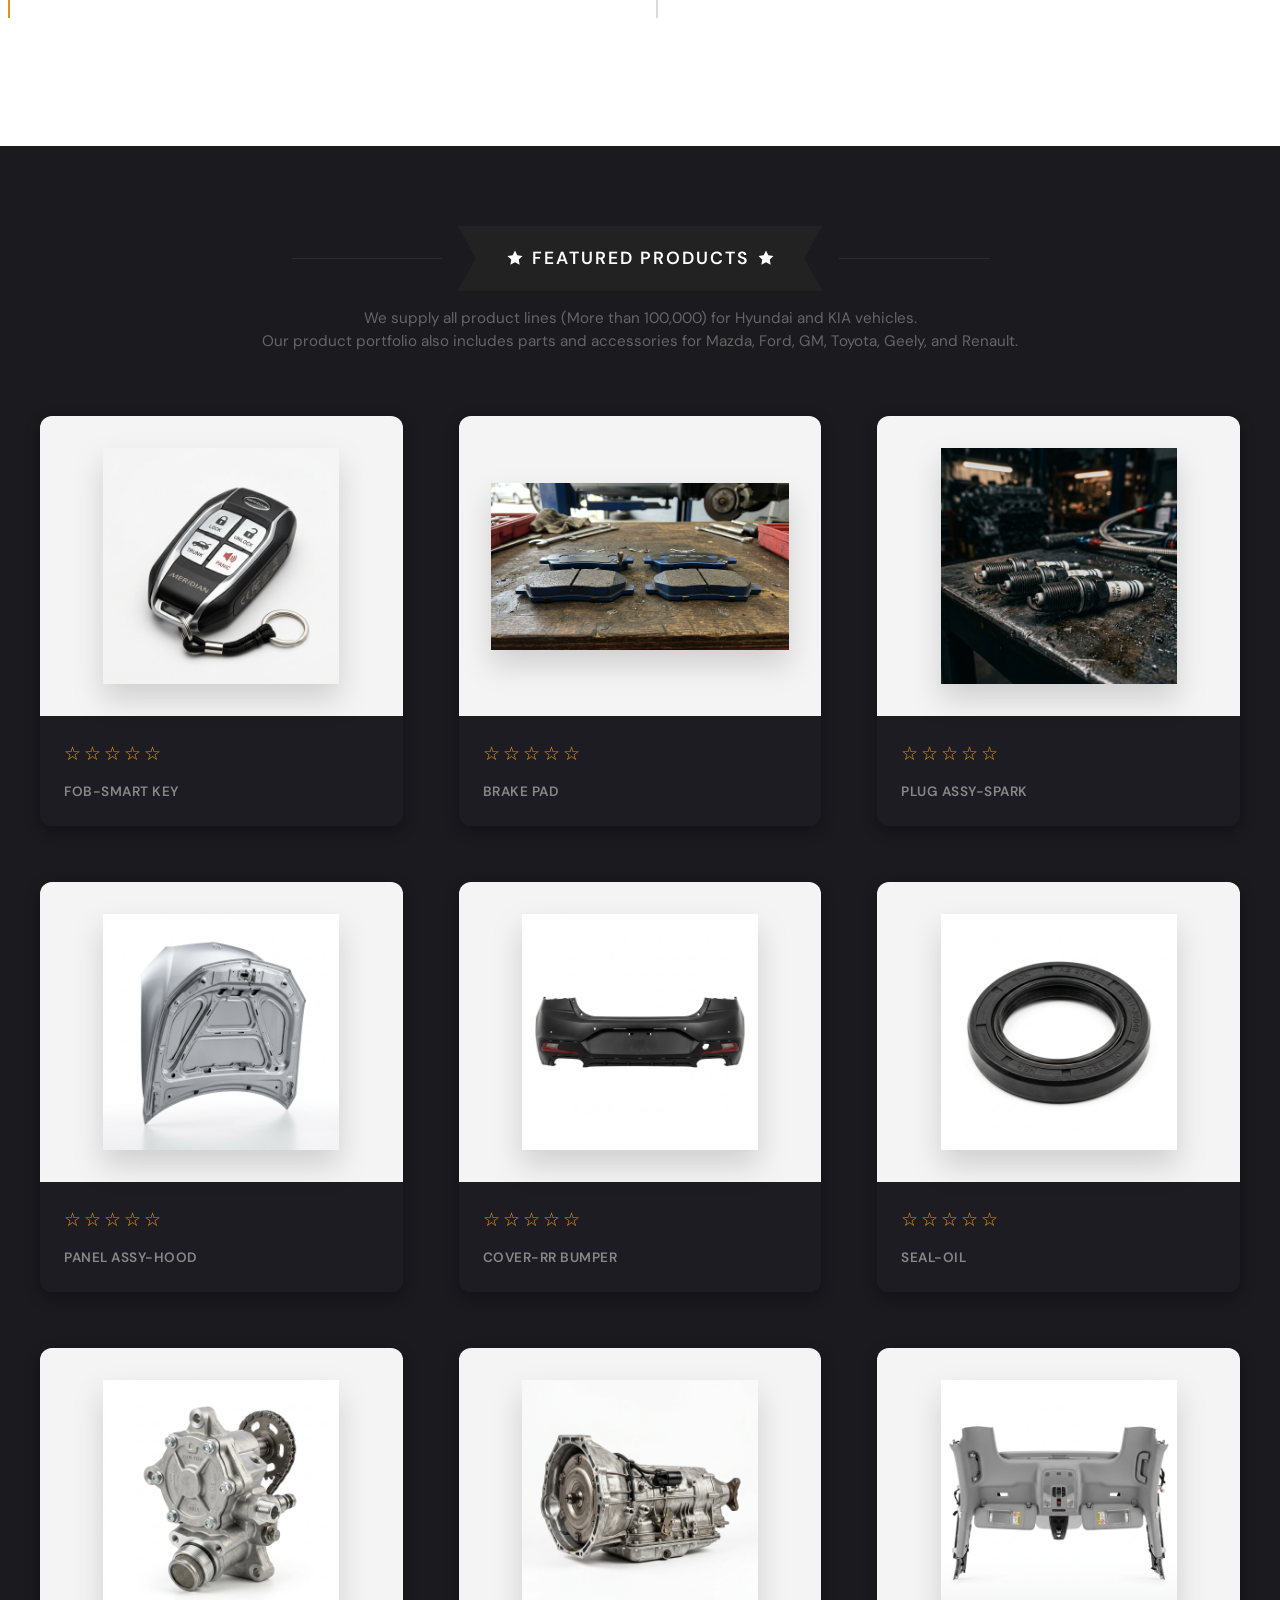
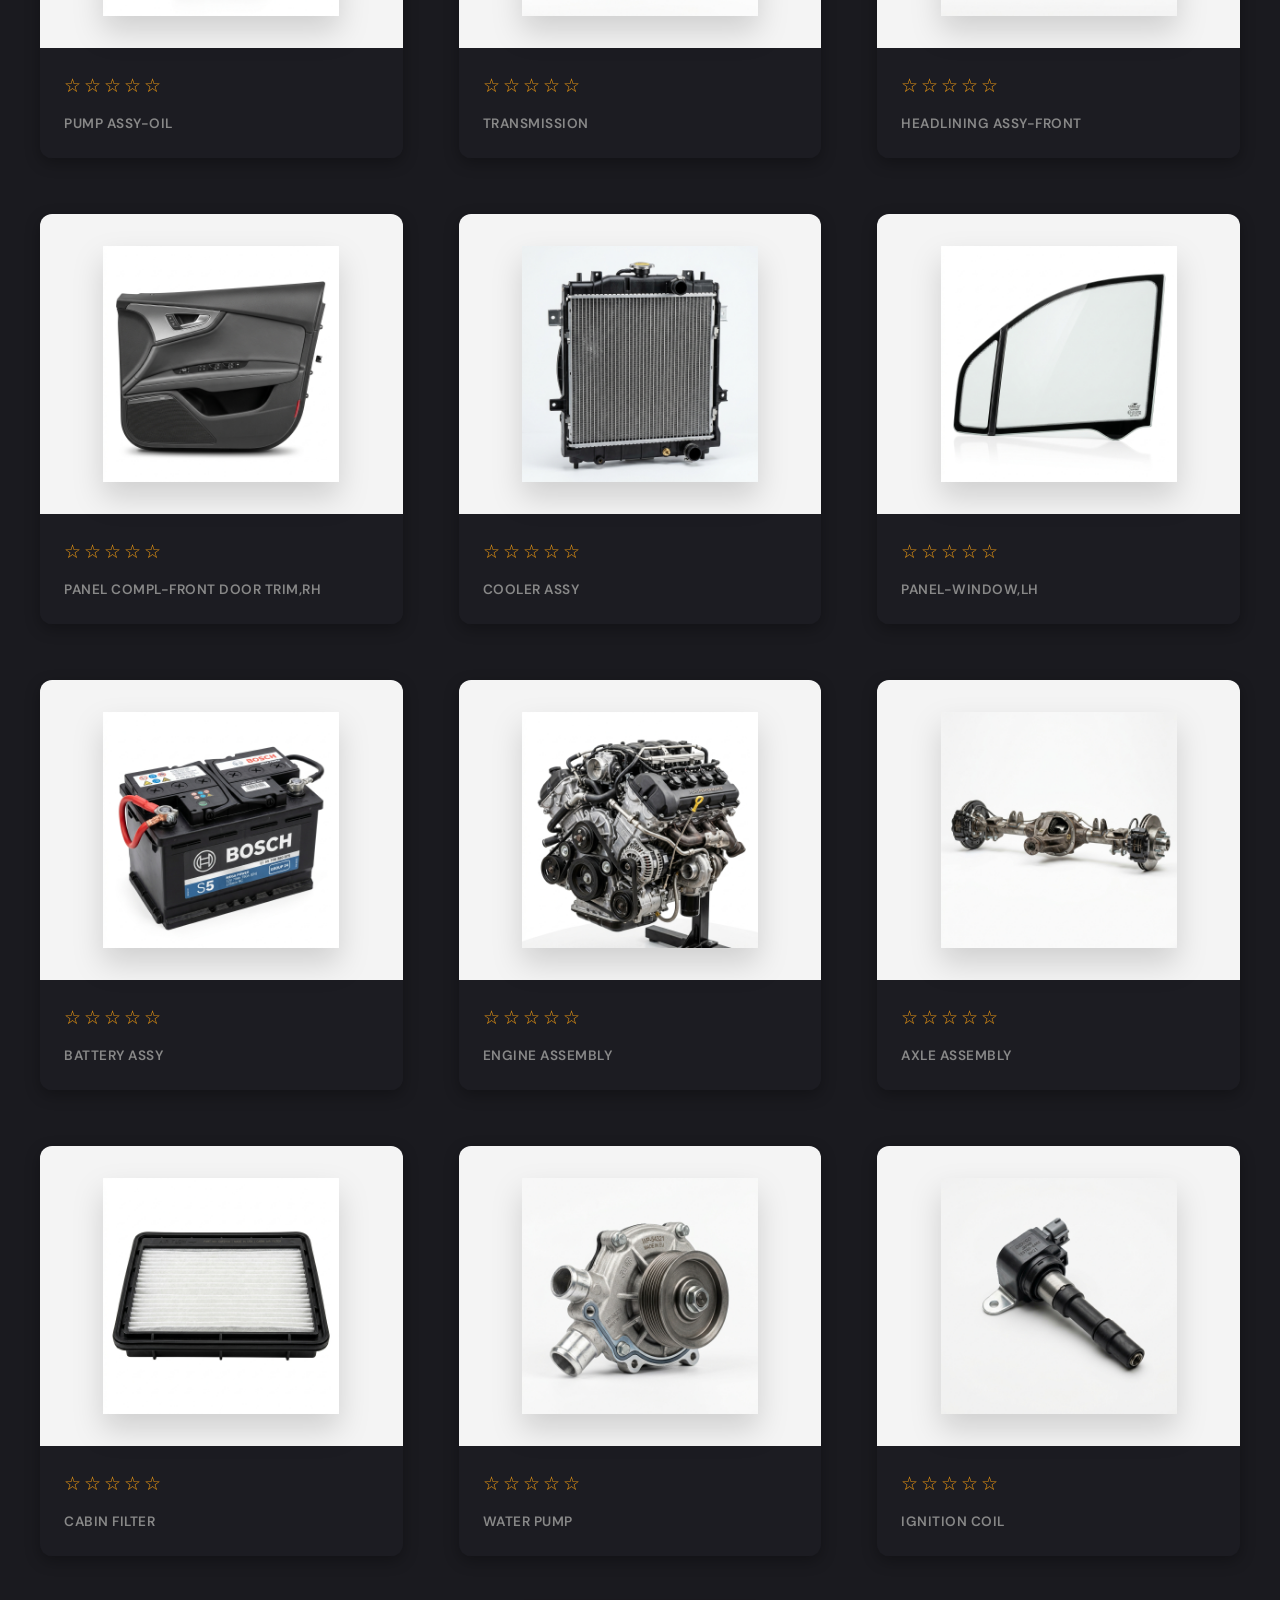
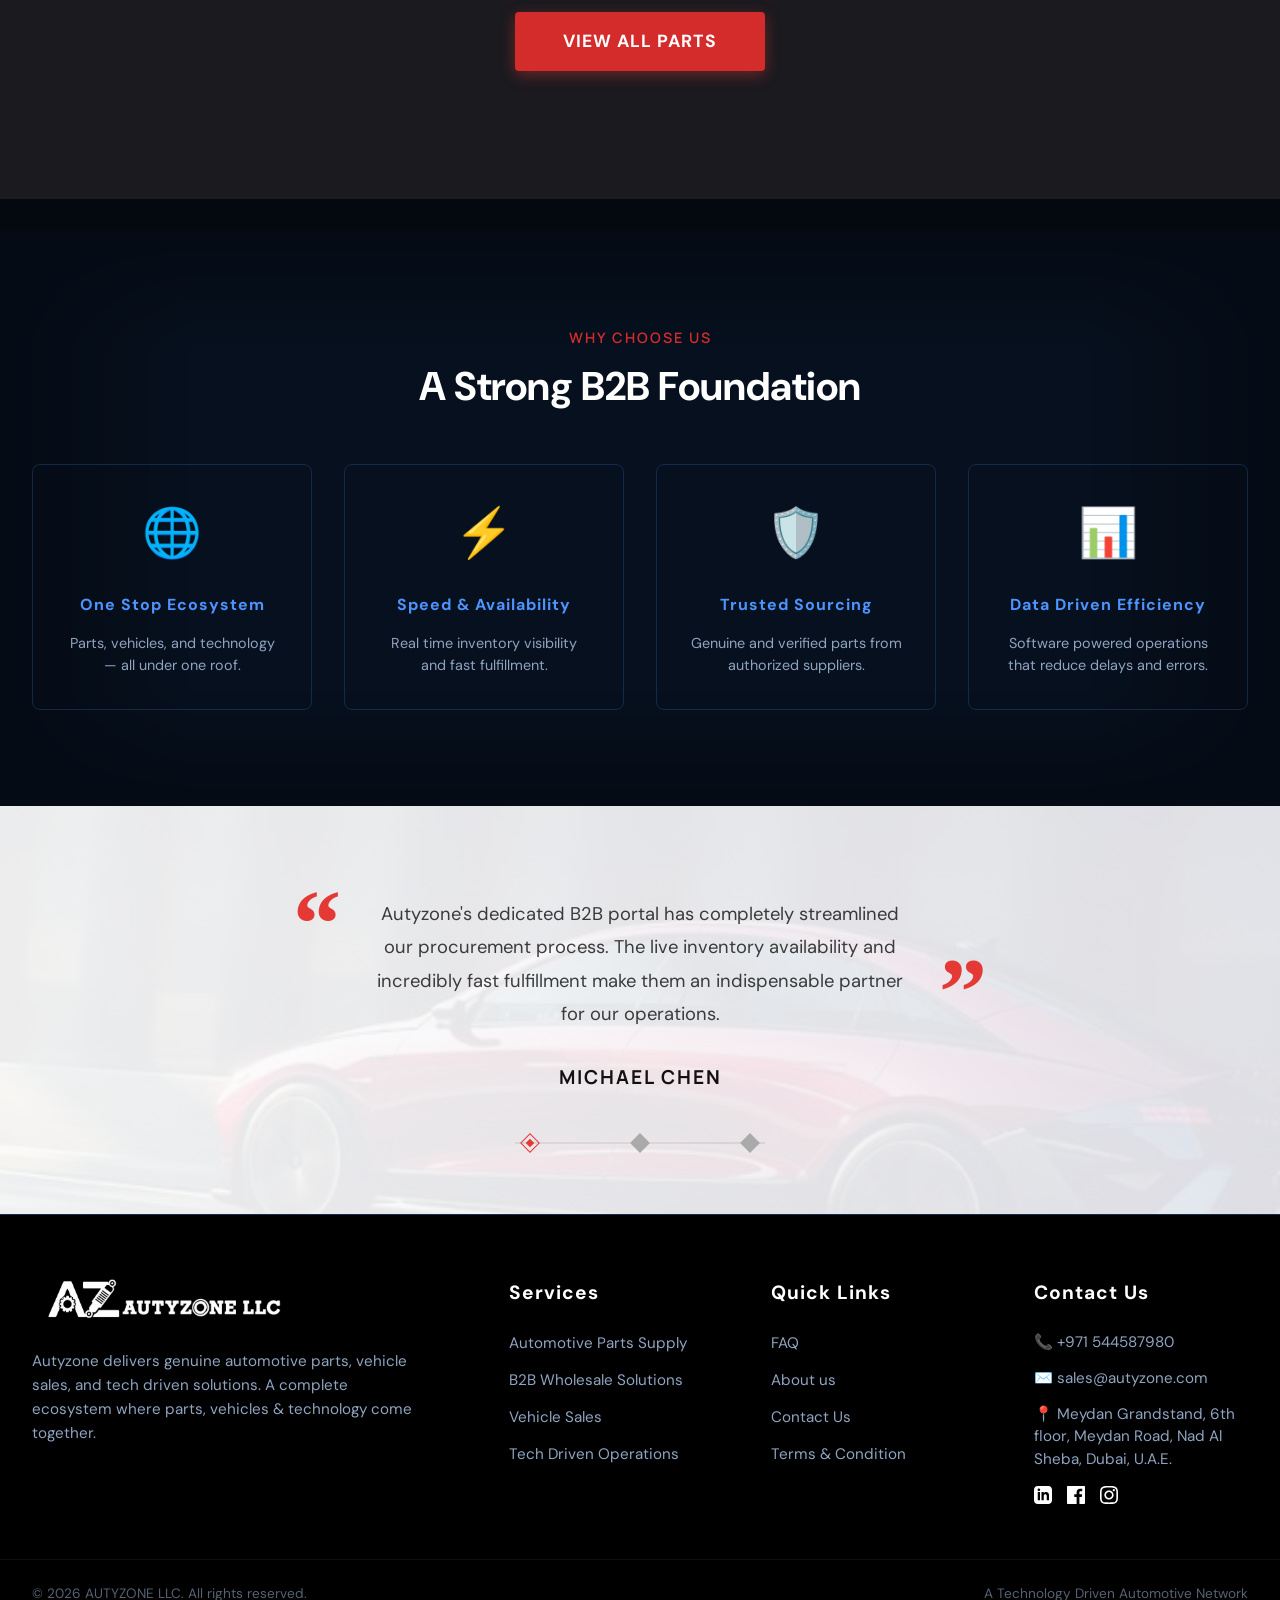
==== commit 75f533f7: "role based dasboard" ====
--- a/index.html
+++ b/index.html
@@ -40,10 +40,10 @@
         <div class="dropdown">
           <a href="#products" class="dropbtn">Products ▾</a>
           <div class="dropdown-content">
-            <a href="Automotive-Parts-Supply.html">Automotive Parts Supply</a>
-            <a href="B2B-Wholesale-Solutions.html">B2B Wholesale Solutions</a>
-            <a href="Vehicle-Sales.html">Vehicle Sales</a>
-            <a href="Tech-Driven-Operations.html">Tech Driven Operations</a>
+            <a href="automotive-parts-supply.html">Automotive Parts Supply</a>
+            <a href="b2b-wholesale-solutions.html">B2B Wholesale Solutions</a>
+            <a href="vehicle-sales.html">Vehicle Sales</a>
+            <a href="tech-driven-operations.html">Tech Driven Operations</a>
           </div>
         </div>
         <a href="contact.html">Contact Us</a>
@@ -74,7 +74,7 @@
         <p class="hero-body">
           Autyzone delivers genuine automotive parts, vehicle sales, and tech driven solutions. A complete ecosystem
           where parts, vehicles & technology come together.<br><br>
-          <span style="font-weight: 500; color: #fff;">Supplier of genuine parts for Hyundai, KIA, Mazda, Ford, Renault, Nissan.</span>
+          <span style="font-weight: 500; color: #fff;">Supplier of genuine parts for Hyundai, KIA, Mazda, Ford, Toyota, Geely, Renault & Nissan.</span>
         </p>
         <div class="hero-buttons">
           <a href="#services" class="btn btn-primary btn-explore">OUR SERVICES</a>
@@ -160,7 +160,7 @@
             <li>Regional & international supplier network</li>
           </ul>
           <div class="service-action" style="text-align: center; margin-top: 1.5rem;">
-            <a href="Automotive-Parts-Supply.html" class="btn btn-primary btn-explore-service">VIEW PRODUCTS</a>
+            <a href="automotive-parts-supply.html" class="btn btn-primary btn-explore-service">VIEW PRODUCTS</a>
           </div>
           <div class="hover-bar"></div>
         </div>
@@ -178,7 +178,7 @@
             <li>Dealerships</li>
           </ul>
           <div class="service-action" style="text-align: center; margin-top: 1.5rem;">
-            <a href="B2B-Wholesale-Solutions.html" class="btn btn-primary btn-explore-service">VIEW PRODUCTS</a>
+            <a href="b2b-wholesale-solutions.html" class="btn btn-primary btn-explore-service">VIEW PRODUCTS</a>
           </div>
           <div class="hover-bar"></div>
         </div>
@@ -193,7 +193,7 @@
             <li>Commercial vehicles</li>
           </ul>
           <div class="service-action" style="text-align: center; margin-top: 1.5rem;">
-            <a href="Vehicle-Sales.html" class="btn btn-primary btn-explore-service">VIEW PRODUCTS</a>
+            <a href="vehicle-sales.html" class="btn btn-primary btn-explore-service">VIEW PRODUCTS</a>
           </div>
           <div class="hover-bar"></div>
         </div>
@@ -211,7 +211,7 @@
             <li>Forecasting & analytics</li>
           </ul>
           <div class="service-action" style="text-align: center; margin-top: 1.5rem;">
-            <a href="Tech-Driven-Operations.html" class="btn btn-primary btn-explore-service">VIEW PRODUCTS</a>
+            <a href="tech-driven-operations.html" class="btn btn-primary btn-explore-service">VIEW PRODUCTS</a>
           </div>
           <div class="hover-bar"></div>
         </div>
@@ -282,7 +282,7 @@
         <!-- Product 1 -->
         <div class="fp-card">
           <div class="fp-image-wrap">
-            <a href="Automotive-Parts-Supply.html" class="fp-shop-btn">SHOP NOW</a>
+            <a href="automotive-parts-supply.html" class="fp-shop-btn">SHOP NOW</a>
             <img src="media/fob_smart_key_1781064190734.png" alt="FOB-SMART KEY">
           </div>
           <div class="fp-content">
@@ -293,7 +293,7 @@
         <!-- Product 2 -->
         <div class="fp-card">
           <div class="fp-image-wrap">
-            <a href="Automotive-Parts-Supply.html" class="fp-shop-btn">SHOP NOW</a>
+            <a href="automotive-parts-supply.html" class="fp-shop-btn">SHOP NOW</a>
             <img src="media/brake_pads.jpeg" alt="Brake pad">
           </div>
           <div class="fp-content">
@@ -304,7 +304,7 @@
         <!-- Product 3 -->
         <div class="fp-card">
           <div class="fp-image-wrap">
-            <a href="Automotive-Parts-Supply.html" class="fp-shop-btn">SHOP NOW</a>
+            <a href="automotive-parts-supply.html" class="fp-shop-btn">SHOP NOW</a>
             <img src="media/spark_plugs.png" alt="PLUG ASSY-SPARK">
           </div>
           <div class="fp-content">
@@ -315,7 +315,7 @@
         <!-- Product 4 -->
         <div class="fp-card">
           <div class="fp-image-wrap">
-            <a href="Automotive-Parts-Supply.html" class="fp-shop-btn">SHOP NOW</a>
+            <a href="automotive-parts-supply.html" class="fp-shop-btn">SHOP NOW</a>
             <img src="media/hood_panel_1781064204504.png" alt="PANEL ASSY-HOOD">
           </div>
           <div class="fp-content">
@@ -326,7 +326,7 @@
         <!-- Product 5 -->
         <div class="fp-card">
           <div class="fp-image-wrap">
-            <a href="Automotive-Parts-Supply.html" class="fp-shop-btn">SHOP NOW</a>
+            <a href="automotive-parts-supply.html" class="fp-shop-btn">SHOP NOW</a>
             <img src="media/bumper_cover_1781064217724.png" alt="COVER-RR BUMPER">
           </div>
           <div class="fp-content">
@@ -337,7 +337,7 @@
         <!-- Product 6 -->
         <div class="fp-card">
           <div class="fp-image-wrap">
-            <a href="Automotive-Parts-Supply.html" class="fp-shop-btn">SHOP NOW</a>
+            <a href="automotive-parts-supply.html" class="fp-shop-btn">SHOP NOW</a>
             <img src="media/oil_seal_1781064230039.png" alt="SEAL-OIL">
           </div>
           <div class="fp-content">
@@ -348,7 +348,7 @@
         <!-- Product 7 -->
         <div class="fp-card">
           <div class="fp-image-wrap">
-            <a href="Automotive-Parts-Supply.html" class="fp-shop-btn">SHOP NOW</a>
+            <a href="automotive-parts-supply.html" class="fp-shop-btn">SHOP NOW</a>
             <img src="media/oil_pump_1781064251643.png" alt="PUMP ASSY-OIL">
           </div>
           <div class="fp-content">
@@ -359,7 +359,7 @@
         <!-- Product 8 -->
         <div class="fp-card">
           <div class="fp-image-wrap">
-            <a href="Automotive-Parts-Supply.html" class="fp-shop-btn">SHOP NOW</a>
+            <a href="automotive-parts-supply.html" class="fp-shop-btn">SHOP NOW</a>
             <img src="media/transmission_1781064264259.png" alt="TRANSMISSION">
           </div>
           <div class="fp-content">
@@ -370,7 +370,7 @@
         <!-- Product 9 -->
         <div class="fp-card">
           <div class="fp-image-wrap">
-            <a href="Automotive-Parts-Supply.html" class="fp-shop-btn">SHOP NOW</a>
+            <a href="automotive-parts-supply.html" class="fp-shop-btn">SHOP NOW</a>
             <img src="media/headlining_1781064443248.png" alt="HEADLINING ASSY-FRONT">
           </div>
           <div class="fp-content">
@@ -381,7 +381,7 @@
         <!-- Product 10 -->
         <div class="fp-card">
           <div class="fp-image-wrap">
-            <a href="Automotive-Parts-Supply.html" class="fp-shop-btn">SHOP NOW</a>
+            <a href="automotive-parts-supply.html" class="fp-shop-btn">SHOP NOW</a>
             <img src="media/door_trim_1781064419153.png" alt="PANEL COMPL-FRONT DOOR TRIM,RH">
           </div>
           <div class="fp-content">
@@ -392,7 +392,7 @@
         <!-- Product 11 -->
         <div class="fp-card">
           <div class="fp-image-wrap">
-            <a href="Automotive-Parts-Supply.html" class="fp-shop-btn">SHOP NOW</a>
+            <a href="automotive-parts-supply.html" class="fp-shop-btn">SHOP NOW</a>
             <img src="media/cooler_assy_1781064291440.png" alt="COOLER ASSY">
           </div>
           <div class="fp-content">
@@ -403,7 +403,7 @@
         <!-- Product 12 -->
         <div class="fp-card">
           <div class="fp-image-wrap">
-            <a href="Automotive-Parts-Supply.html" class="fp-shop-btn">SHOP NOW</a>
+            <a href="automotive-parts-supply.html" class="fp-shop-btn">SHOP NOW</a>
             <img src="media/window_panel_1781064429383.png" alt="PANEL-WINDOW,LH">
           </div>
           <div class="fp-content">
@@ -414,7 +414,7 @@
         <!-- Product 13 -->
         <div class="fp-card">
           <div class="fp-image-wrap">
-            <a href="Automotive-Parts-Supply.html" class="fp-shop-btn">SHOP NOW</a>
+            <a href="automotive-parts-supply.html" class="fp-shop-btn">SHOP NOW</a>
             <img src="media/battery_assy_1781064277968.png" alt="BATTERY ASSY">
           </div>
           <div class="fp-content">
@@ -425,7 +425,7 @@
         <!-- Product -->
         <div class="fp-card">
           <div class="fp-image-wrap">
-            <a href="Automotive-Parts-Supply.html" class="fp-shop-btn">SHOP NOW</a>
+            <a href="automotive-parts-supply.html" class="fp-shop-btn">SHOP NOW</a>
             <img src="media/engine_assy_1781065793171.png" alt="ENGINE ASSEMBLY">
           </div>
           <div class="fp-content">
@@ -436,7 +436,7 @@
         <!-- Product -->
         <div class="fp-card">
           <div class="fp-image-wrap">
-            <a href="Automotive-Parts-Supply.html" class="fp-shop-btn">SHOP NOW</a>
+            <a href="automotive-parts-supply.html" class="fp-shop-btn">SHOP NOW</a>
             <img src="media/axle_assy_1781065803925.png" alt="AXLE ASSEMBLY">
           </div>
           <div class="fp-content">
@@ -447,7 +447,7 @@
         <!-- Product -->
         <div class="fp-card">
           <div class="fp-image-wrap">
-            <a href="Automotive-Parts-Supply.html" class="fp-shop-btn">SHOP NOW</a>
+            <a href="automotive-parts-supply.html" class="fp-shop-btn">SHOP NOW</a>
             <img src="media/cabin_filter_1781065816476.png" alt="CABIN FILTER">
           </div>
           <div class="fp-content">
@@ -458,7 +458,7 @@
         <!-- Product -->
         <div class="fp-card">
           <div class="fp-image-wrap">
-            <a href="Automotive-Parts-Supply.html" class="fp-shop-btn">SHOP NOW</a>
+            <a href="automotive-parts-supply.html" class="fp-shop-btn">SHOP NOW</a>
             <img src="media/water_pump.png" alt="WATER PUMP">
           </div>
           <div class="fp-content">
@@ -469,7 +469,7 @@
         <!-- Product -->
         <div class="fp-card">
           <div class="fp-image-wrap">
-            <a href="Automotive-Parts-Supply.html" class="fp-shop-btn">SHOP NOW</a>
+            <a href="automotive-parts-supply.html" class="fp-shop-btn">SHOP NOW</a>
             <img src="media/ignition_coil.png" alt="IGNITION COIL">
           </div>
           <div class="fp-content">
@@ -479,7 +479,7 @@
         </div>
       </div>
       <div style="text-align: center; margin-top: 3.5rem;">
-        <a href="Automotive-Parts-Supply.html" class="btn btn-primary"
+        <a href="automotive-parts-supply.html" class="btn btn-primary"
           style="padding: 1rem 3rem; font-size: 1.1rem; font-family: var(--font-display); letter-spacing: 1px; box-shadow: 0 4px 15px rgba(229, 57, 53, 0.4);">VIEW
           ALL PARTS</a>
       </div>
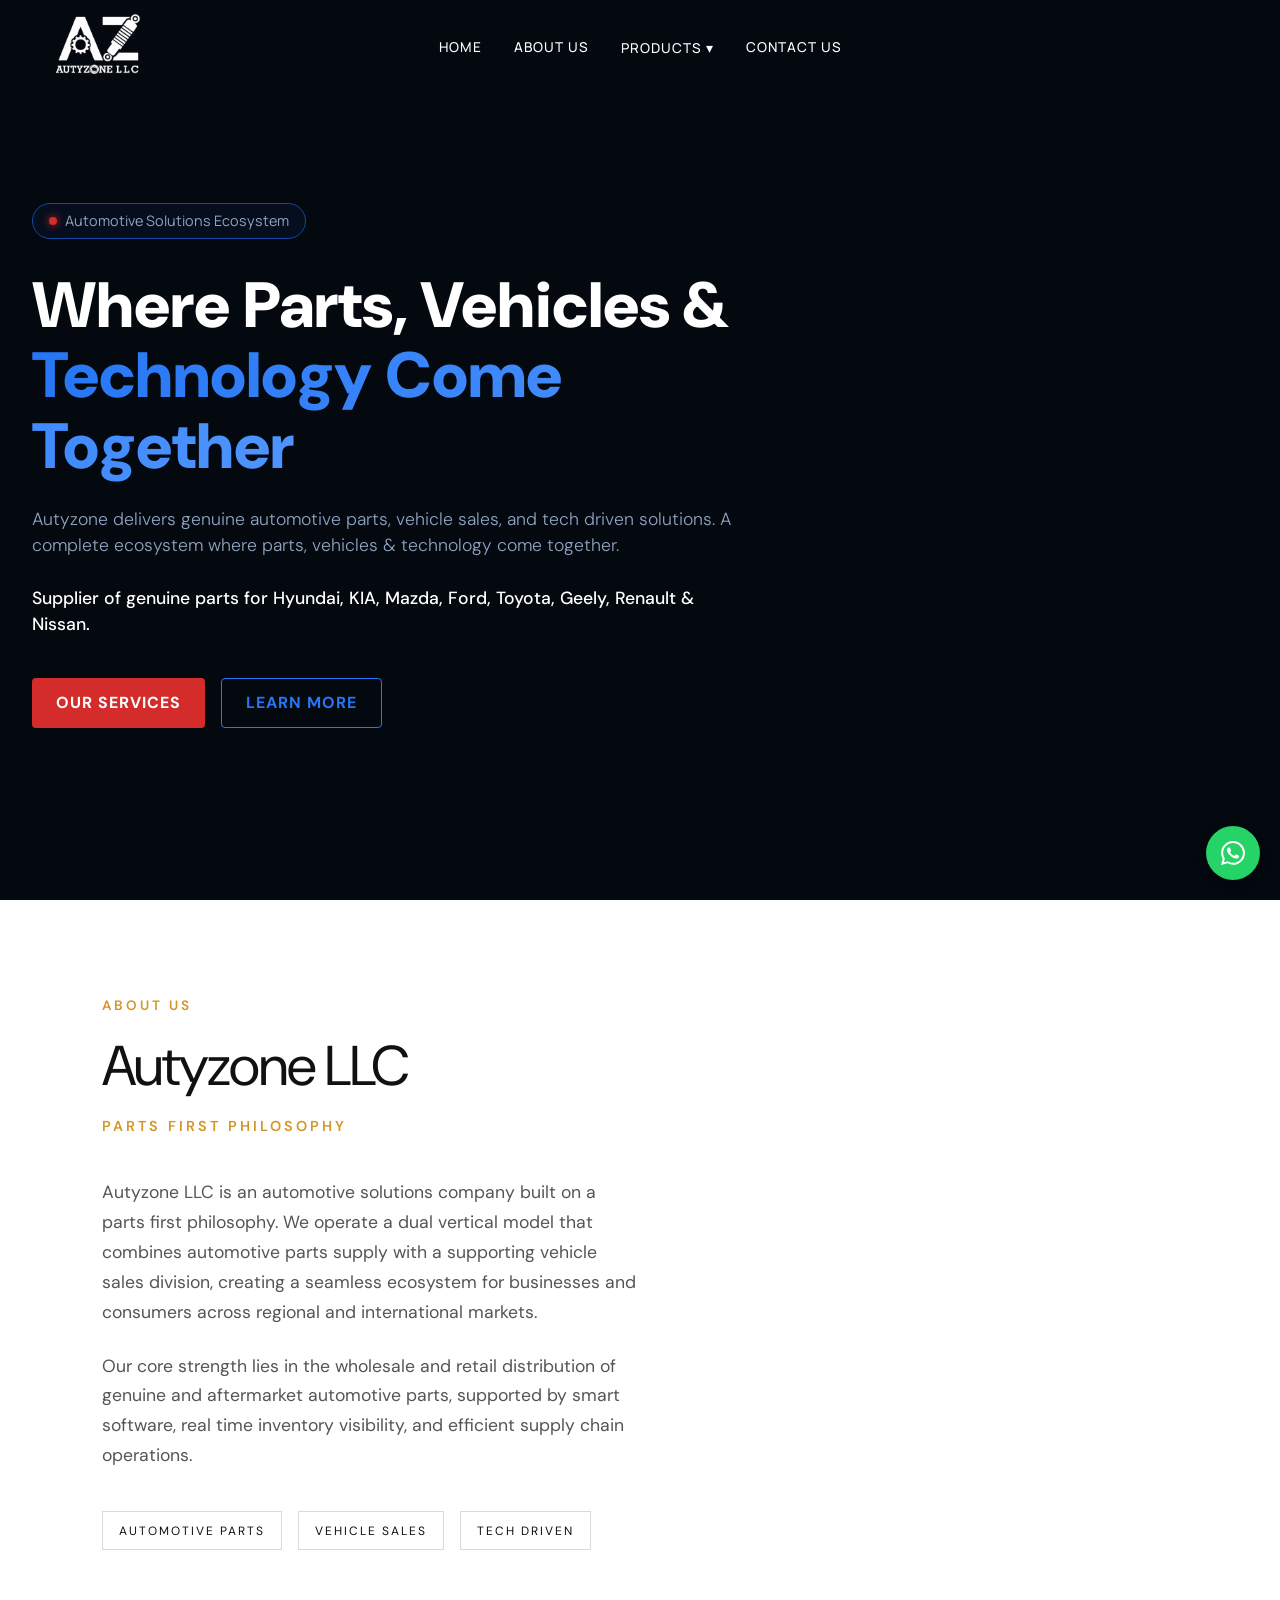
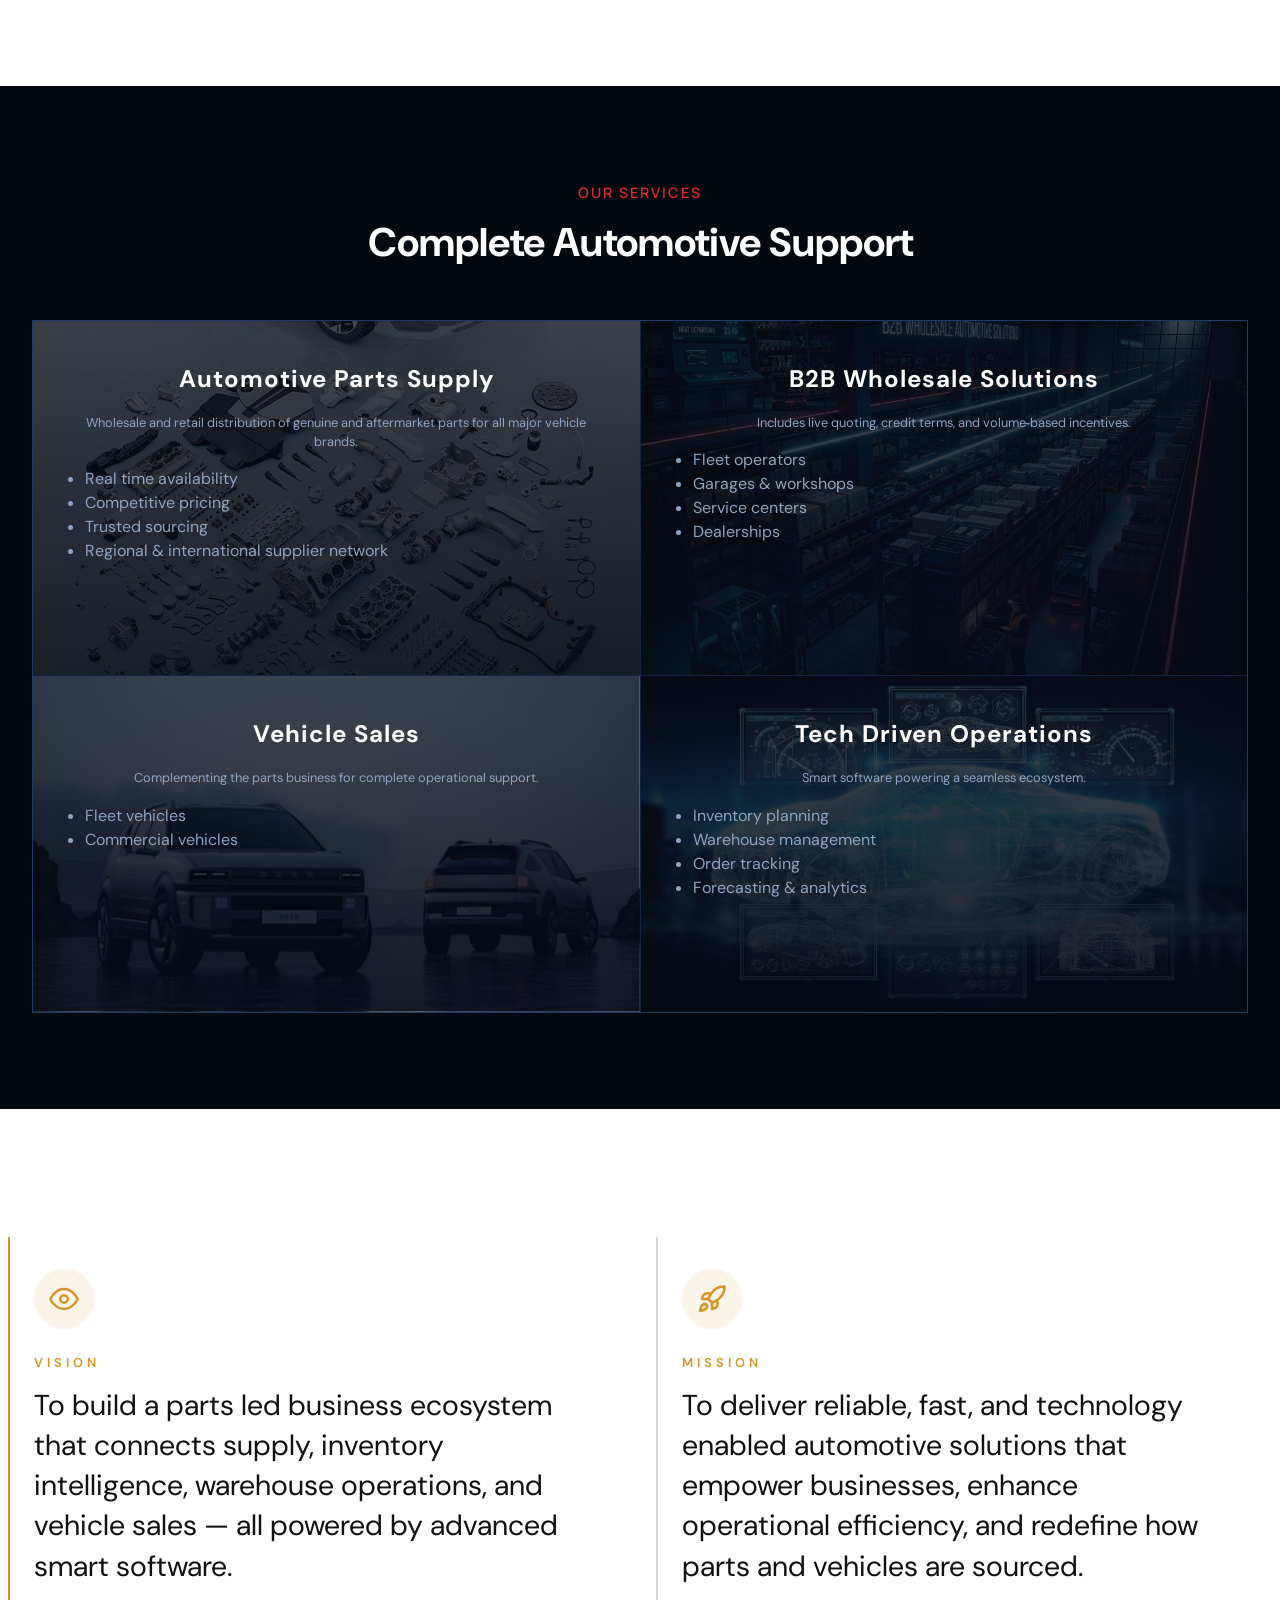
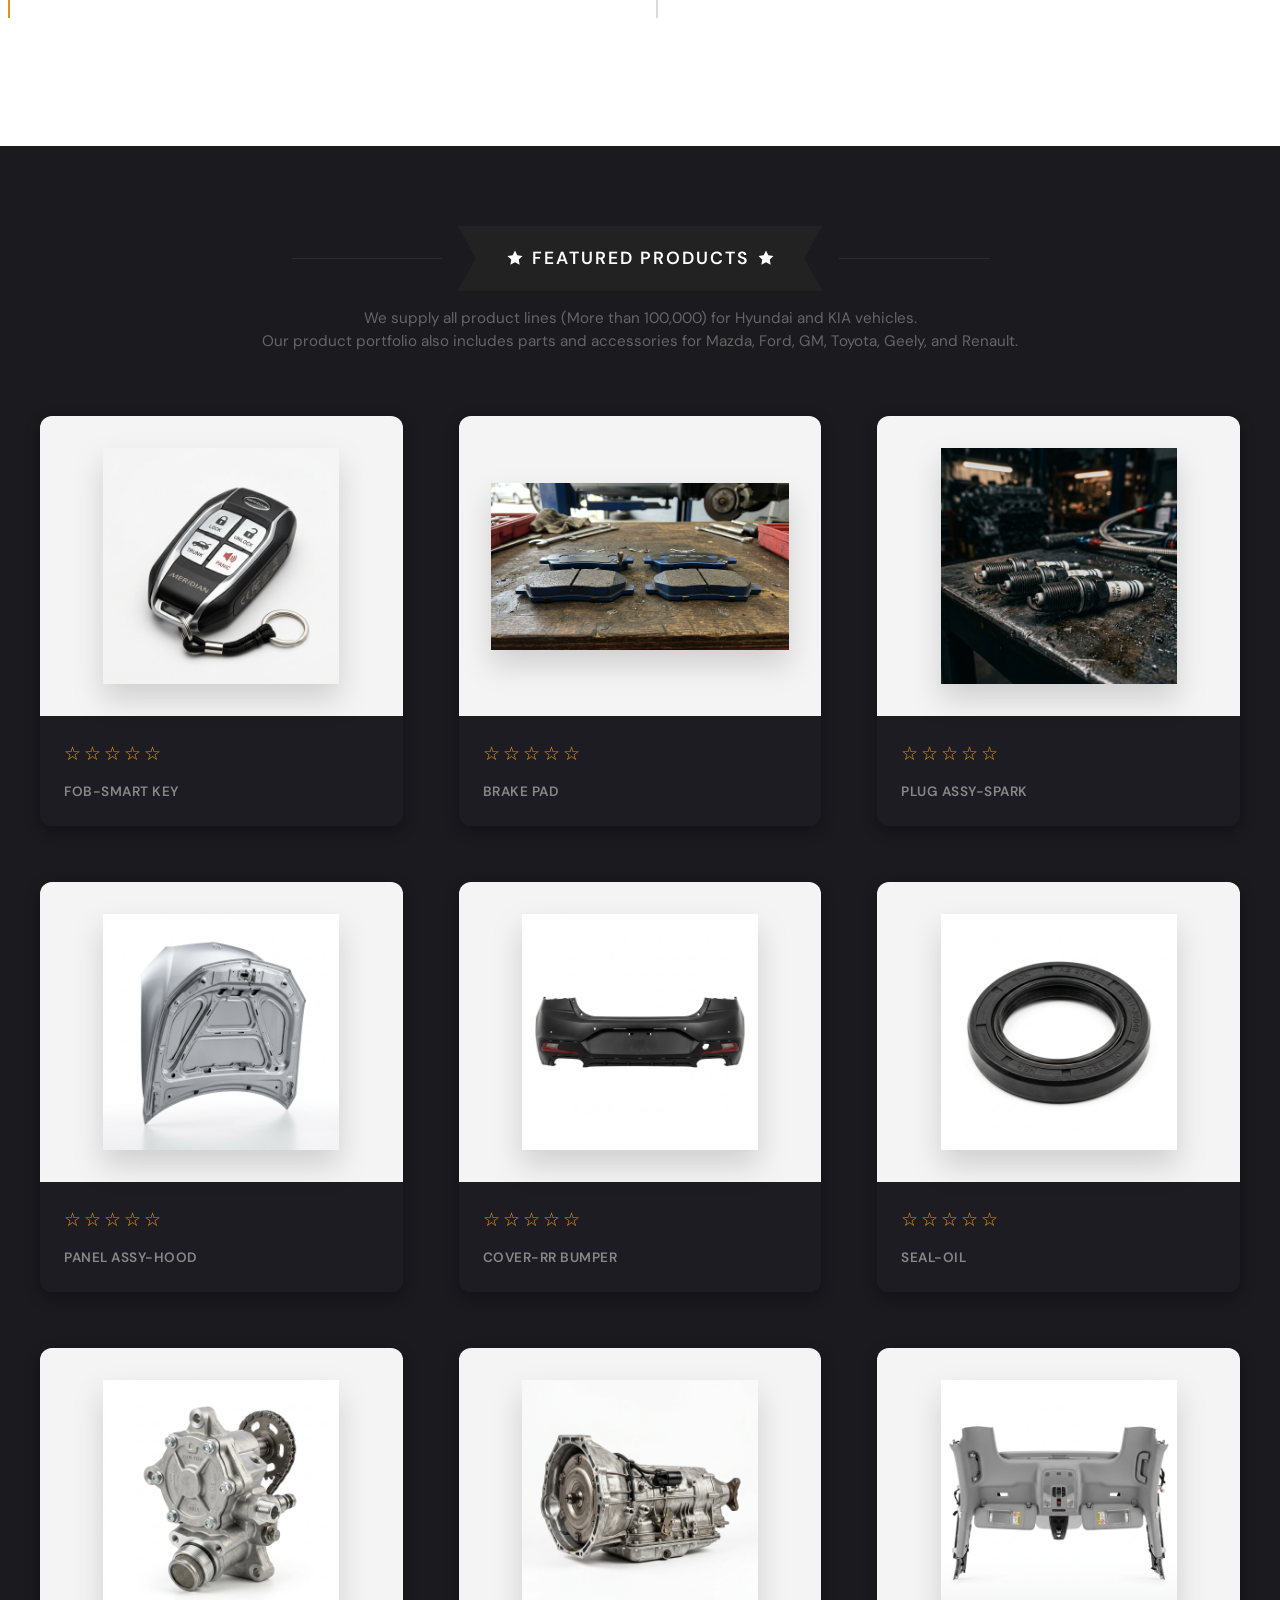
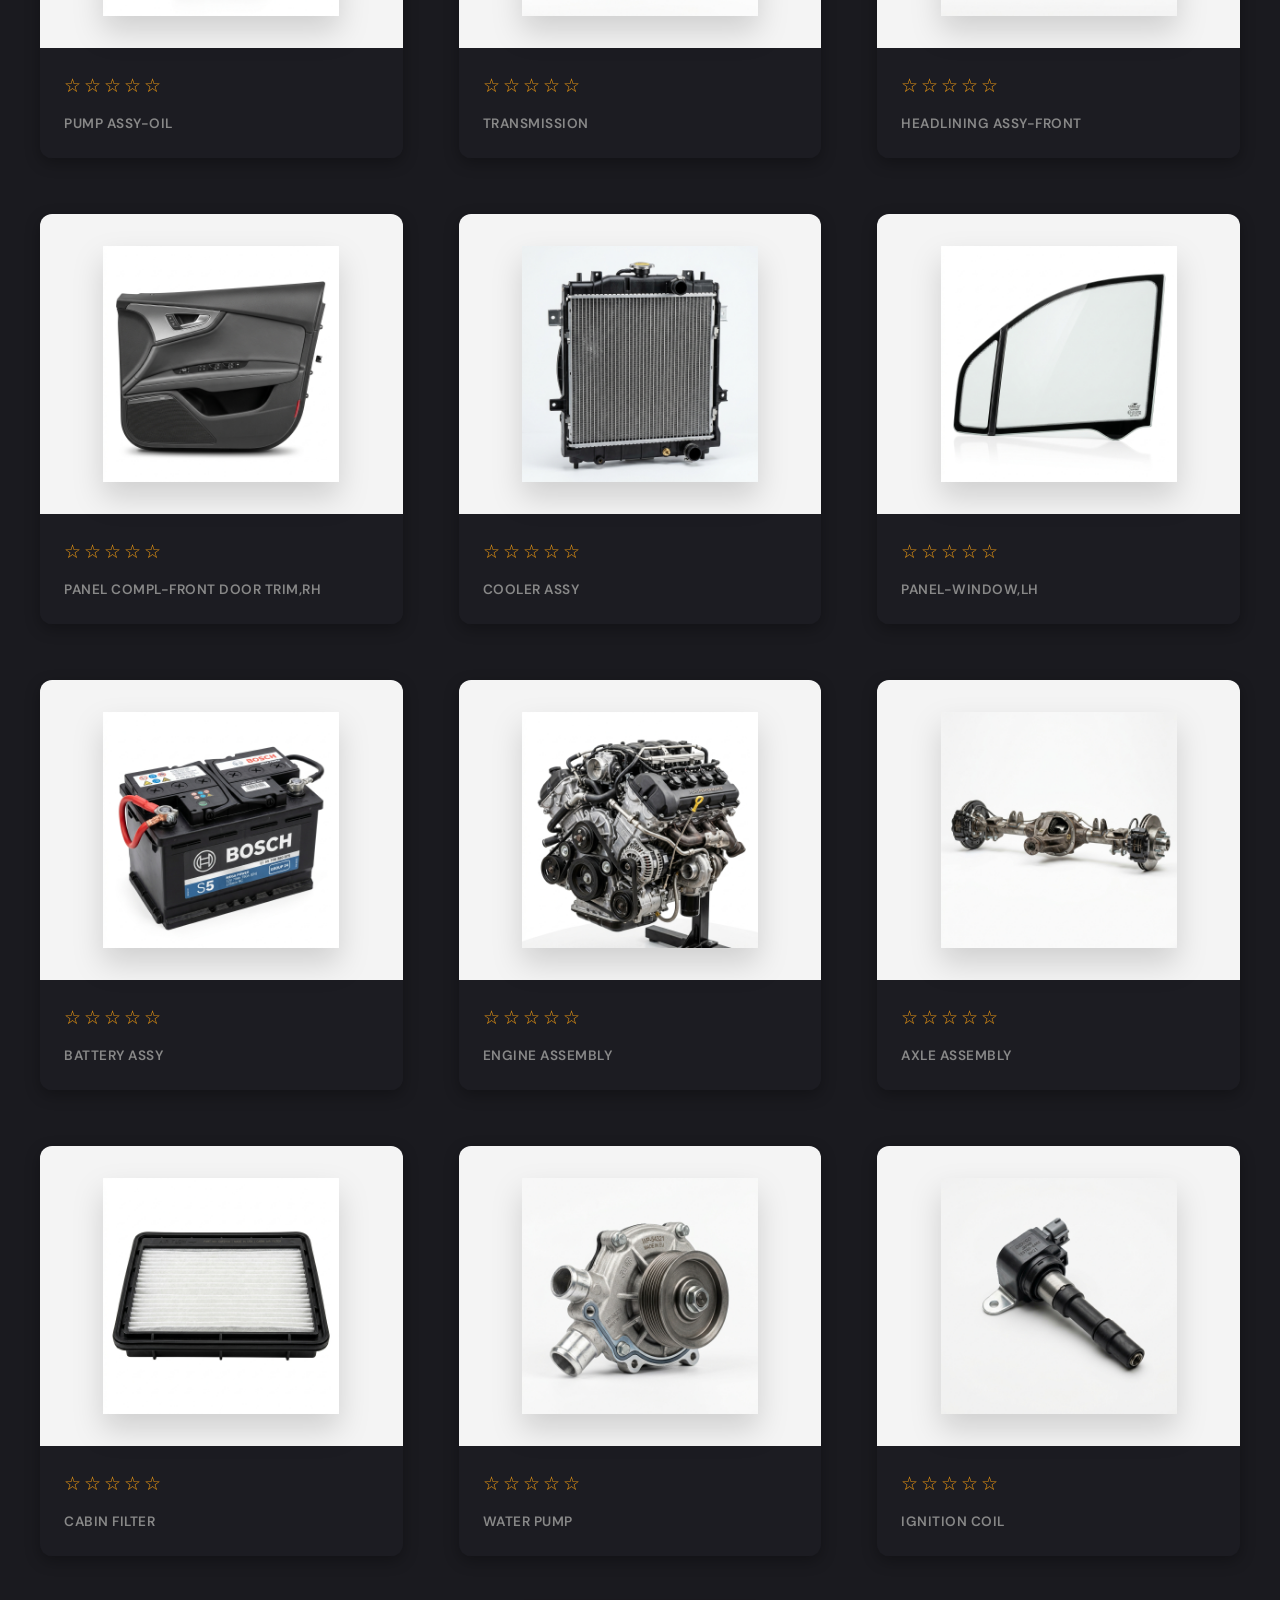
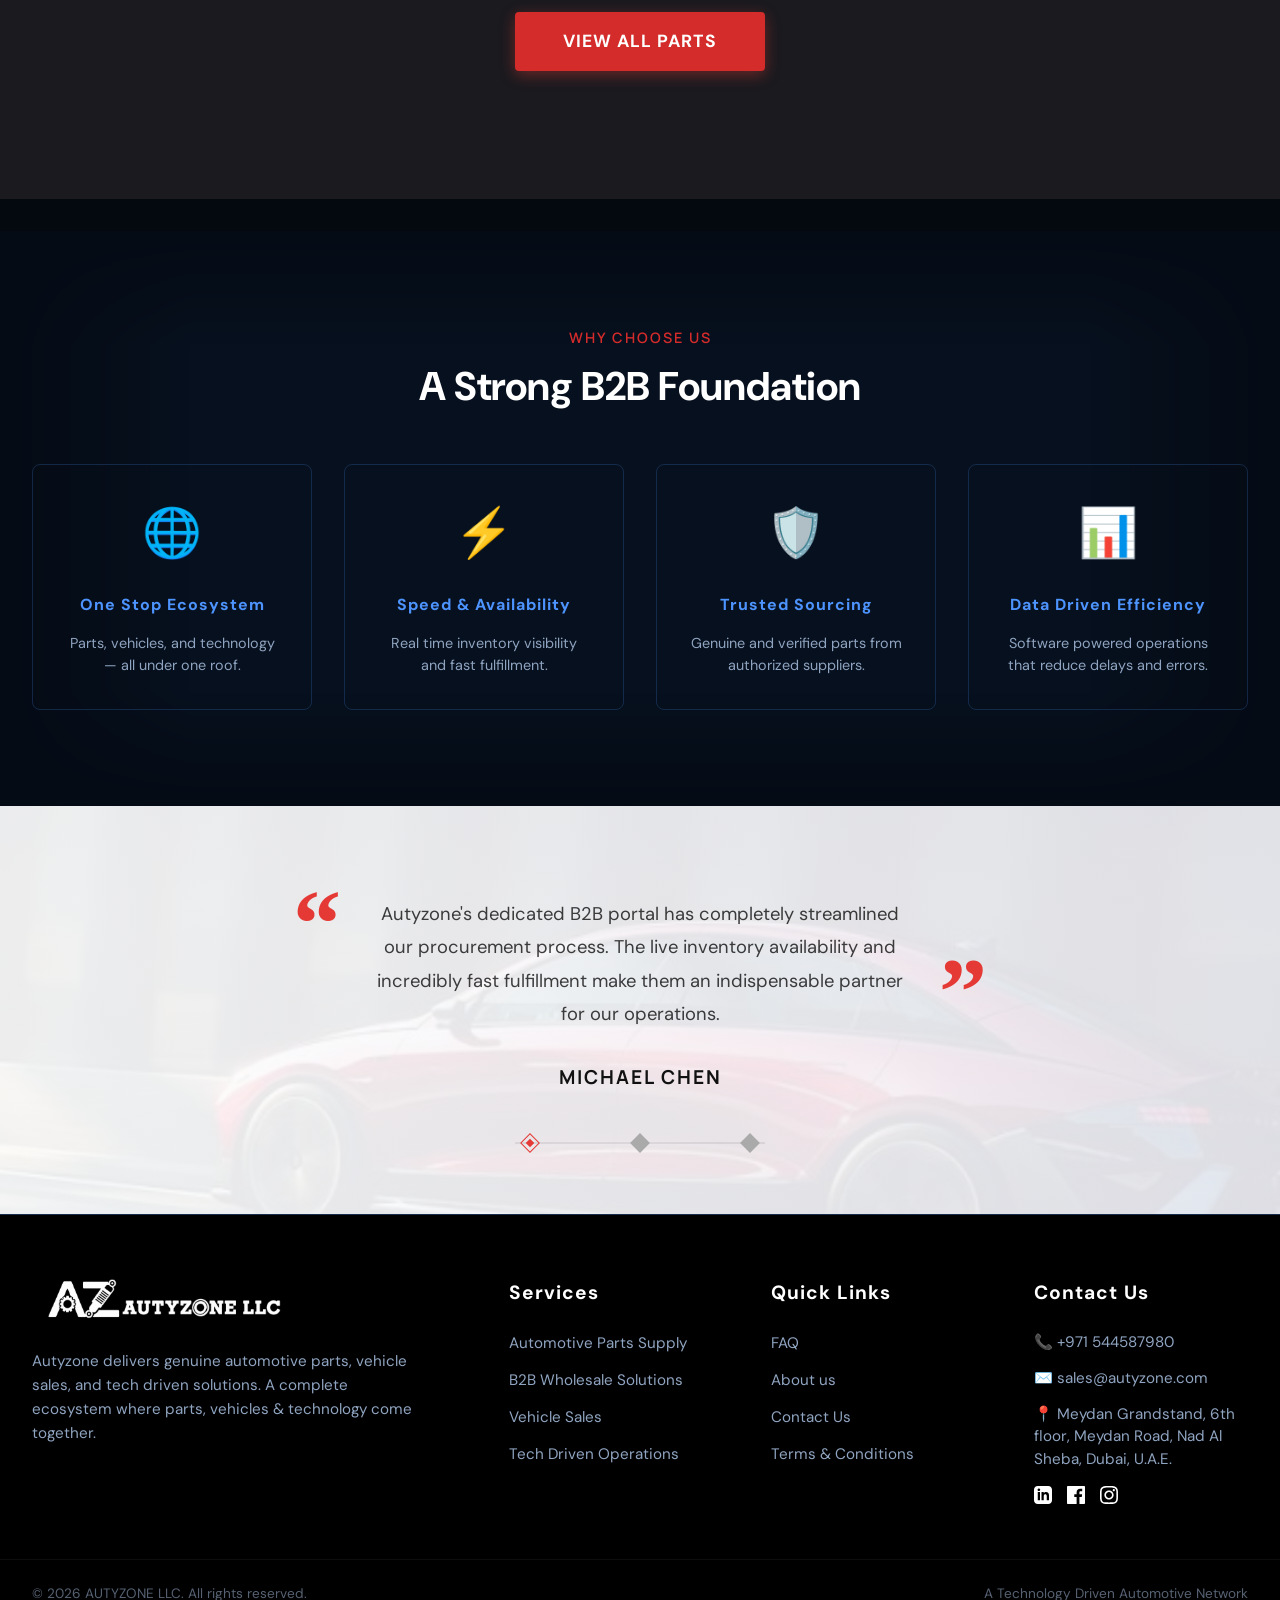
==== commit 17dc0bd0: "Initial commit" ====
--- a/index.html
+++ b/index.html
@@ -282,7 +282,7 @@
         <!-- Product 1 -->
         <div class="fp-card">
           <div class="fp-image-wrap">
-            <a href="automotive-parts-supply.html" class="fp-shop-btn">SHOP NOW</a>
+            <a href="contact.html" class="fp-shop-btn">SHOP NOW</a>
             <img src="media/fob_smart_key_1781064190734.png" alt="FOB-SMART KEY">
           </div>
           <div class="fp-content">
@@ -293,7 +293,7 @@
         <!-- Product 2 -->
         <div class="fp-card">
           <div class="fp-image-wrap">
-            <a href="automotive-parts-supply.html" class="fp-shop-btn">SHOP NOW</a>
+            <a href="contact.html" class="fp-shop-btn">SHOP NOW</a>
             <img src="media/brake_pads.jpeg" alt="Brake pad">
           </div>
           <div class="fp-content">
@@ -304,7 +304,7 @@
         <!-- Product 3 -->
         <div class="fp-card">
           <div class="fp-image-wrap">
-            <a href="automotive-parts-supply.html" class="fp-shop-btn">SHOP NOW</a>
+            <a href="contact.html" class="fp-shop-btn">SHOP NOW</a>
             <img src="media/spark_plugs.png" alt="PLUG ASSY-SPARK">
           </div>
           <div class="fp-content">
@@ -315,7 +315,7 @@
         <!-- Product 4 -->
         <div class="fp-card">
           <div class="fp-image-wrap">
-            <a href="automotive-parts-supply.html" class="fp-shop-btn">SHOP NOW</a>
+            <a href="contact.html" class="fp-shop-btn">SHOP NOW</a>
             <img src="media/hood_panel_1781064204504.png" alt="PANEL ASSY-HOOD">
           </div>
           <div class="fp-content">
@@ -326,7 +326,7 @@
         <!-- Product 5 -->
         <div class="fp-card">
           <div class="fp-image-wrap">
-            <a href="automotive-parts-supply.html" class="fp-shop-btn">SHOP NOW</a>
+            <a href="contact.html" class="fp-shop-btn">SHOP NOW</a>
             <img src="media/bumper_cover_1781064217724.png" alt="COVER-RR BUMPER">
           </div>
           <div class="fp-content">
@@ -337,7 +337,7 @@
         <!-- Product 6 -->
         <div class="fp-card">
           <div class="fp-image-wrap">
-            <a href="automotive-parts-supply.html" class="fp-shop-btn">SHOP NOW</a>
+            <a href="contact.html" class="fp-shop-btn">SHOP NOW</a>
             <img src="media/oil_seal_1781064230039.png" alt="SEAL-OIL">
           </div>
           <div class="fp-content">
@@ -348,7 +348,7 @@
         <!-- Product 7 -->
         <div class="fp-card">
           <div class="fp-image-wrap">
-            <a href="automotive-parts-supply.html" class="fp-shop-btn">SHOP NOW</a>
+            <a href="contact.html" class="fp-shop-btn">SHOP NOW</a>
             <img src="media/oil_pump_1781064251643.png" alt="PUMP ASSY-OIL">
           </div>
           <div class="fp-content">
@@ -359,7 +359,7 @@
         <!-- Product 8 -->
         <div class="fp-card">
           <div class="fp-image-wrap">
-            <a href="automotive-parts-supply.html" class="fp-shop-btn">SHOP NOW</a>
+            <a href="contact.html" class="fp-shop-btn">SHOP NOW</a>
             <img src="media/transmission_1781064264259.png" alt="TRANSMISSION">
           </div>
           <div class="fp-content">
@@ -370,7 +370,7 @@
         <!-- Product 9 -->
         <div class="fp-card">
           <div class="fp-image-wrap">
-            <a href="automotive-parts-supply.html" class="fp-shop-btn">SHOP NOW</a>
+            <a href="contact.html" class="fp-shop-btn">SHOP NOW</a>
             <img src="media/headlining_1781064443248.png" alt="HEADLINING ASSY-FRONT">
           </div>
           <div class="fp-content">
@@ -381,7 +381,7 @@
         <!-- Product 10 -->
         <div class="fp-card">
           <div class="fp-image-wrap">
-            <a href="automotive-parts-supply.html" class="fp-shop-btn">SHOP NOW</a>
+            <a href="contact.html" class="fp-shop-btn">SHOP NOW</a>
             <img src="media/door_trim_1781064419153.png" alt="PANEL COMPL-FRONT DOOR TRIM,RH">
           </div>
           <div class="fp-content">
@@ -392,7 +392,7 @@
         <!-- Product 11 -->
         <div class="fp-card">
           <div class="fp-image-wrap">
-            <a href="automotive-parts-supply.html" class="fp-shop-btn">SHOP NOW</a>
+            <a href="contact.html" class="fp-shop-btn">SHOP NOW</a>
             <img src="media/cooler_assy_1781064291440.png" alt="COOLER ASSY">
           </div>
           <div class="fp-content">
@@ -403,7 +403,7 @@
         <!-- Product 12 -->
         <div class="fp-card">
           <div class="fp-image-wrap">
-            <a href="automotive-parts-supply.html" class="fp-shop-btn">SHOP NOW</a>
+            <a href="contact.html" class="fp-shop-btn">SHOP NOW</a>
             <img src="media/window_panel_1781064429383.png" alt="PANEL-WINDOW,LH">
           </div>
           <div class="fp-content">
@@ -414,7 +414,7 @@
         <!-- Product 13 -->
         <div class="fp-card">
           <div class="fp-image-wrap">
-            <a href="automotive-parts-supply.html" class="fp-shop-btn">SHOP NOW</a>
+            <a href="contact.html" class="fp-shop-btn">SHOP NOW</a>
             <img src="media/battery_assy_1781064277968.png" alt="BATTERY ASSY">
           </div>
           <div class="fp-content">
@@ -425,7 +425,7 @@
         <!-- Product -->
         <div class="fp-card">
           <div class="fp-image-wrap">
-            <a href="automotive-parts-supply.html" class="fp-shop-btn">SHOP NOW</a>
+            <a href="contact.html" class="fp-shop-btn">SHOP NOW</a>
             <img src="media/engine_assy_1781065793171.png" alt="ENGINE ASSEMBLY">
           </div>
           <div class="fp-content">
@@ -436,7 +436,7 @@
         <!-- Product -->
         <div class="fp-card">
           <div class="fp-image-wrap">
-            <a href="automotive-parts-supply.html" class="fp-shop-btn">SHOP NOW</a>
+            <a href="contact.html" class="fp-shop-btn">SHOP NOW</a>
             <img src="media/axle_assy_1781065803925.png" alt="AXLE ASSEMBLY">
           </div>
           <div class="fp-content">
@@ -447,7 +447,7 @@
         <!-- Product -->
         <div class="fp-card">
           <div class="fp-image-wrap">
-            <a href="automotive-parts-supply.html" class="fp-shop-btn">SHOP NOW</a>
+            <a href="contact.html" class="fp-shop-btn">SHOP NOW</a>
             <img src="media/cabin_filter_1781065816476.png" alt="CABIN FILTER">
           </div>
           <div class="fp-content">
@@ -458,7 +458,7 @@
         <!-- Product -->
         <div class="fp-card">
           <div class="fp-image-wrap">
-            <a href="automotive-parts-supply.html" class="fp-shop-btn">SHOP NOW</a>
+            <a href="contact.html" class="fp-shop-btn">SHOP NOW</a>
             <img src="media/water_pump.png" alt="WATER PUMP">
           </div>
           <div class="fp-content">
@@ -469,7 +469,7 @@
         <!-- Product -->
         <div class="fp-card">
           <div class="fp-image-wrap">
-            <a href="automotive-parts-supply.html" class="fp-shop-btn">SHOP NOW</a>
+            <a href="contact.html" class="fp-shop-btn">SHOP NOW</a>
             <img src="media/ignition_coil.png" alt="IGNITION COIL">
           </div>
           <div class="fp-content">
@@ -597,10 +597,10 @@
       <div class="footer-col">
         <h4 class="footer-heading">Quick Links</h4>
         <ul class="footer-links">
-          <li><a href="about.html#faq">FAQ</a></li>
+          <li><a href="b2b-wholesale-solutions.html#faq">FAQ</a></li>
           <li><a href="about.html">About us</a></li>
           <li><a href="contact.html">Contact Us</a></li>
-          <li><a href="#">Terms & Condition</a></li>
+          <li><a href="about.html#why-choose-us">Terms & Conditions</a></li>
         </ul>
       </div>
 
